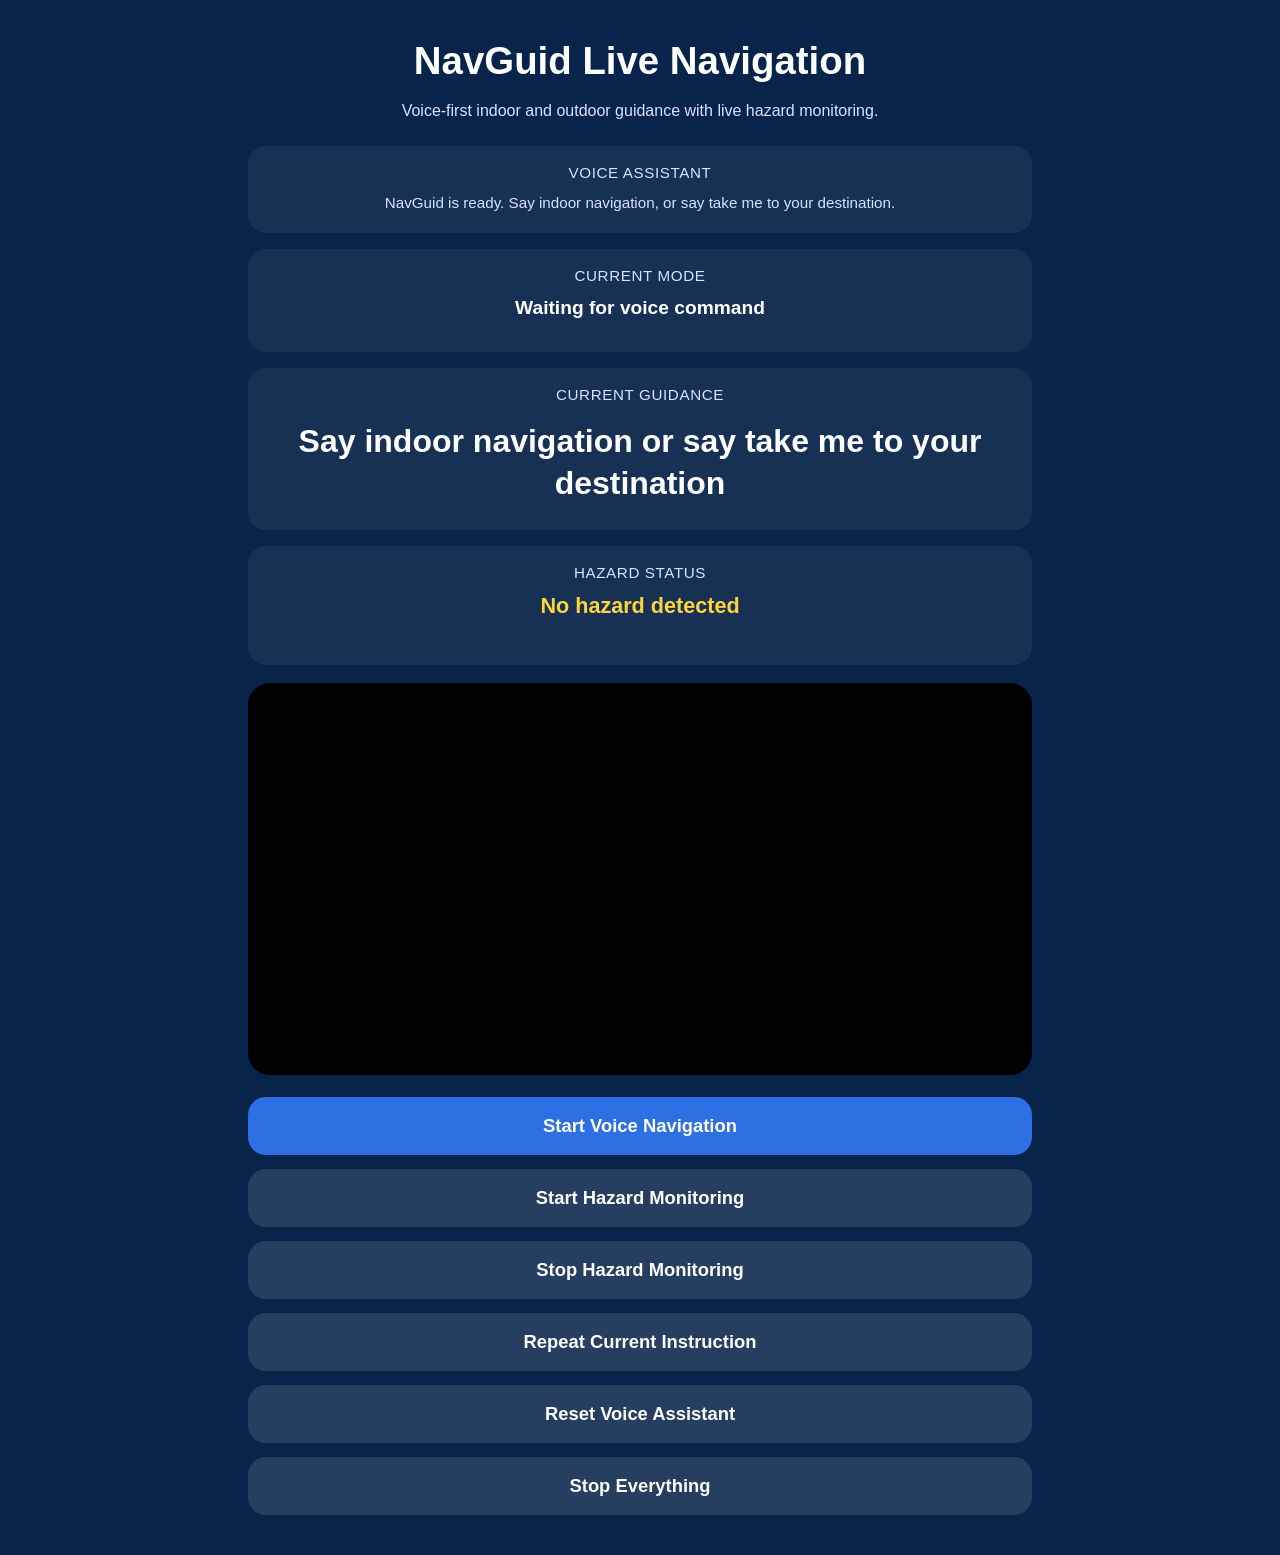
==== templates/navigation.html @ 6b6c1ff7 "Upgrade NavGuid voice-first flow and outdoor turn-by-turn guidance" ====
<!DOCTYPE html>
<html lang="en">
<head>
    <meta charset="UTF-8">
    <meta name="viewport" content="width=device-width, initial-scale=1.0">
    <title>NavGuid Live Navigation</title>
    <style>
        :root {
            --bg: #08244a;
            --card: #0e315f;
            --accent: #2f6fe4;
            --accent-hover: #275fc4;
            --text: #ffffff;
            --muted: #d7e3ff;
            --warning: #ffd43b;
            --danger: #ff6b6b;
            --safe: #8ce99a;
            --radius: 18px;
        }

        * {
            box-sizing: border-box;
        }

        body {
            margin: 0;
            font-family: Arial, sans-serif;
            background: var(--bg);
            color: var(--text);
        }

        .container {
            max-width: 820px;
            margin: 0 auto;
            padding: 28px 18px 40px;
            text-align: center;
        }

        h1 {
            margin: 10px 0 14px;
            font-size: 2.4rem;
            line-height: 1.2;
        }

        .hero-note {
            color: var(--muted);
            font-size: 1rem;
            margin-bottom: 22px;
            line-height: 1.6;
        }

        .status-card,
        .hazard-card,
        .voice-card,
        .mode-card {
            background: rgba(255, 255, 255, 0.06);
            border-radius: var(--radius);
            padding: 18px;
            margin-top: 16px;
        }

        .status-title,
        .hazard-title,
        .voice-title,
        .mode-title {
            font-size: 0.95rem;
            color: var(--muted);
            margin-bottom: 10px;
            text-transform: uppercase;
            letter-spacing: 0.04em;
        }

        .mode-text {
            font-size: 1.2rem;
            font-weight: 700;
            line-height: 1.5;
            min-height: 40px;
        }

        .main-status {
            font-size: 2rem;
            font-weight: 700;
            line-height: 1.3;
            min-height: 96px;
            display: flex;
            align-items: center;
            justify-content: center;
            padding: 8px;
        }

        .hazard-status {
            font-size: 1.35rem;
            font-weight: 700;
            color: var(--warning);
            line-height: 1.4;
            min-height: 56px;
        }

        .hazard-status.safe {
            color: var(--safe);
        }

        .hazard-status.urgent {
            color: var(--danger);
        }

        .camera-wrap {
            position: relative;
            width: 100%;
            margin-top: 18px;
            border-radius: 22px;
            overflow: hidden;
            background: #000;
            min-height: 260px;
        }

        video {
            width: 100%;
            display: block;
            background: #000;
        }

        canvas {
            position: absolute;
            inset: 0;
            width: 100%;
            height: 100%;
            pointer-events: none;
        }

        .route-summary,
        .indoor-panel {
            margin-top: 18px;
            background: rgba(255, 255, 255, 0.06);
            border-radius: var(--radius);
            padding: 16px;
            color: var(--muted);
            line-height: 1.6;
            text-align: left;
        }

        .indoor-panel select {
            width: 100%;
            margin-top: 10px;
            margin-bottom: 12px;
            padding: 14px;
            border-radius: 14px;
            border: none;
            font-size: 1rem;
        }

        .controls {
            margin-top: 22px;
            display: grid;
            gap: 14px;
        }

        button {
            width: 100%;
            padding: 18px 20px;
            border: none;
            border-radius: 18px;
            background: var(--accent);
            color: white;
            font-size: 1.15rem;
            font-weight: 700;
            cursor: pointer;
        }

        button:hover {
            background: var(--accent-hover);
        }

        .secondary {
            background: rgba(255, 255, 255, 0.12);
        }

        .secondary:hover {
            background: rgba(255, 255, 255, 0.18);
        }

        .small {
            font-size: 0.95rem;
            color: var(--muted);
            line-height: 1.6;
        }

        .hidden {
            display: none;
        }

        @media (max-width: 640px) {
            h1 {
                font-size: 2rem;
            }

            .main-status {
                font-size: 1.6rem;
                min-height: 110px;
            }

            .hazard-status {
                font-size: 1.1rem;
            }

            .camera-wrap {
                min-height: 220px;
            }
        }
    </style>
</head>
<body>
    <div class="container">
        <h1>NavGuid Live Navigation</h1>
        <div class="hero-note">
            Voice-first indoor and outdoor guidance with live hazard monitoring.
        </div>

        <div class="voice-card">
            <div class="voice-title">Voice assistant</div>
            <div id="voiceStatus" class="small" aria-live="polite">
                NavGuid is ready. Say indoor navigation, or say take me to your destination.
            </div>
        </div>

        <div class="mode-card">
            <div class="mode-title">Current mode</div>
            <div id="modeText" class="mode-text">Waiting for voice command</div>
        </div>

        <div class="status-card">
            <div class="status-title">Current guidance</div>
            <div id="navText" class="main-status">Say indoor navigation or say take me to your destination</div>
        </div>

        <div class="hazard-card">
            <div class="hazard-title">Hazard status</div>
            <div id="hazardText" class="hazard-status">No hazard detected</div>
        </div>

        <div class="camera-wrap">
            <video id="cameraFeed" autoplay playsinline muted></video>
            <canvas id="overlayCanvas"></canvas>
        </div>

        <div class="route-summary hidden" id="routeSummary"></div>

        <div class="indoor-panel hidden" id="indoorPanel">
            <strong>Indoor navigation</strong><br>
            <div class="small" style="margin-top: 10px; margin-bottom: 12px;">
                Voice is primary. This panel remains available as a fallback for route selection.
            </div>

            <label for="buildingSelect">Building</label>
            <select id="buildingSelect">
                <option value="torrens">Torrens</option>
            </select>

            <label for="indoorStart">Current location</label>
            <select id="indoorStart">
                <option value="entrance">Main Entrance</option>
                <option value="reception">Reception</option>
                <option value="hallway_a">Hallway A</option>
                <option value="lift">Lift</option>
                <option value="room_g12">Room G12</option>
                <option value="toilet">Accessible Toilet</option>
            </select>

            <label for="indoorDestination">Destination</label>
            <select id="indoorDestination">
                <option value="entrance">Main Entrance</option>
                <option value="reception">Reception</option>
                <option value="hallway_a">Hallway A</option>
                <option value="lift">Lift</option>
                <option value="room_g12">Room G12</option>
                <option value="toilet">Accessible Toilet</option>
            </select>

            <button onclick="startIndoorNavigation()">Start Indoor Route</button>
        </div>

        <div class="controls">
            <button id="startBtn" onclick="startNavigation()">Start Voice Navigation</button>
            <button class="secondary" onclick="startHazardMonitoring()">Start Hazard Monitoring</button>
            <button class="secondary" onclick="stopHazardMonitoring()">Stop Hazard Monitoring</button>
            <button class="secondary" onclick="repeatCurrentInstruction()">Repeat Current Instruction</button>
            <button class="secondary" onclick="resetVoiceAssistant()">Reset Voice Assistant</button>
            <button class="secondary" onclick="stopAll()">Stop Everything</button>
        </div>
    </div>

    <script>
        let recognition = null;
        let recognitionActive = false;
        let manualStop = false;

        let cameraStream = null;
        let hazardInterval = null;
        let hazardMonitoringActive = false;
        let detectionBusy = false;

        let currentMode = "";
        let currentDestination = "";
        let outdoorSteps = [];
        let outdoorStepData = [];
        let currentStepIndex = 0;
        let trackingWatchId = null;
        let destinationCoords = null;
        let arrivedAnnounced = false;
        let routeActive = false;
        let introHasRun = false;

        let preferredVoice = null;
        let lastHazardSpeech = "";
        let lastHazardSpeechTime = 0;
        let lastGuidanceSpeechKey = "";
        let lastGuidanceSpeechTime = 0;
        let lastKnownPosition = null;

        const HAZARD_COOLDOWN_MS = 3500;
        const DESTINATION_ARRIVAL_THRESHOLD_M = 14;
        const STEP_REACHED_THRESHOLD_M = 18;
        const APPROACH_DISTANCE_M = 26;
        const NOW_TURN_DISTANCE_M = 10;
        const GUIDANCE_COOLDOWN_MS = 4500;

        function initialiseVoices() {
            if (!("speechSynthesis" in window)) return;

            const voices = speechSynthesis.getVoices();
            if (!voices.length) return;

            preferredVoice =
                voices.find(v => v.lang === "en-AU" && /female|samantha|karen|moira/i.test(v.name)) ||
                voices.find(v => v.lang === "en-AU") ||
                voices.find(v => v.lang.startsWith("en") && /google|natural|samantha|serena|daniel/i.test(v.name)) ||
                voices.find(v => v.lang.startsWith("en")) ||
                voices[0];
        }

        if ("speechSynthesis" in window) {
            speechSynthesis.onvoiceschanged = initialiseVoices;
            initialiseVoices();
        }

        function splitSpeechIntoChunks(text) {
            if (!text) return [];
            return text
                .replace(/\s+/g, " ")
                .trim()
                .split(/(?<=[.!?])\s+/)
                .filter(Boolean);
        }

        function speakText(text, priority = false, options = {}) {
            if (!("speechSynthesis" in window) || !text) return;

            if (priority) {
                speechSynthesis.cancel();
            }

            const chunks = splitSpeechIntoChunks(text);
            if (!chunks.length) return;

            const rate = options.rate ?? 0.92;
            const pitch = options.pitch ?? 1.0;
            const pauseMs = options.pauseMs ?? 200;

            function speakChunk(index) {
                if (index >= chunks.length) return;

                const utterance = new SpeechSynthesisUtterance(chunks[index]);
                utterance.lang = preferredVoice?.lang || "en-AU";
                utterance.voice = preferredVoice || null;
                utterance.rate = rate;
                utterance.pitch = pitch;
                utterance.volume = 1;

                utterance.onend = () => {
                    if (index + 1 < chunks.length) {
                        setTimeout(() => speakChunk(index + 1), pauseMs);
                    }
                };

                speechSynthesis.speak(utterance);
            }

            speakChunk(0);
        }

        function speakGuidance(text, priority = false) {
            speakText(text, priority, { rate: 0.90, pauseMs: 240 });
        }

        function speakHazard(text, priority = true) {
            const now = Date.now();

            if (text === lastHazardSpeech && now - lastHazardSpeechTime < HAZARD_COOLDOWN_MS) {
                return;
            }

            lastHazardSpeech = text;
            lastHazardSpeechTime = now;
            speakText(text, priority, { rate: 0.88, pauseMs: 180 });
        }

        function setVoiceStatus(text) {
            document.getElementById("voiceStatus").textContent = text;
        }

        function setNavText(text) {
            document.getElementById("navText").textContent = text;
        }

        function setModeText(text) {
            document.getElementById("modeText").textContent = text;
        }

        function setHazardText(text, mode = "normal") {
            const hazardText = document.getElementById("hazardText");
            hazardText.textContent = text;
            hazardText.classList.remove("safe", "urgent");

            if (mode === "safe") {
                hazardText.classList.add("safe");
            } else if (mode === "urgent") {
                hazardText.classList.add("urgent");
            }
        }

        function normaliseStepText(step) {
            if (!step) return "Walk straight.";

            return step
                .replace(/slight right/gi, "slightly right")
                .replace(/slight left/gi, "slightly left")
                .replace(/continue straight/gi, "walk straight")
                .replace(/continue/gi, "walk straight")
                .replace(/metres/gi, "meters")
                .replace(/\s+/g, " ")
                .trim();
        }

        function getUrlParams() {
            return new URLSearchParams(window.location.search);
        }

        function getAutoStartConfig() {
            const params = getUrlParams();
            return {
                autostart: params.get("autostart") === "1",
                mode: (params.get("mode") || "").trim().toLowerCase(),
                destination: (params.get("destination") || "").trim()
            };
        }

        function getCurrentLocationPromise() {
            return new Promise((resolve, reject) => {
                if (!navigator.geolocation) {
                    reject(new Error("Geolocation is not supported in this browser."));
                    return;
                }

                navigator.geolocation.getCurrentPosition(
                    resolve,
                    reject,
                    {
                        enableHighAccuracy: true,
                        timeout: 10000,
                        maximumAge: 0
                    }
                );
            });
        }

        async function startBackCamera() {
            const video = document.getElementById("cameraFeed");

            if (cameraStream) return true;

            try {
                cameraStream = await navigator.mediaDevices.getUserMedia({
                    video: {
                        facingMode: { ideal: "environment" },
                        width: { ideal: 1280 },
                        height: { ideal: 720 }
                    },
                    audio: false
                });

                video.srcObject = cameraStream;
                return true;
            } catch (error) {
                try {
                    cameraStream = await navigator.mediaDevices.getUserMedia({
                        video: true,
                        audio: false
                    });
                    video.srcObject = cameraStream;
                    return true;
                } catch (fallbackError) {
                    setHazardText("Could not access camera", "urgent");
                    return false;
                }
            }
        }

        function stopCamera() {
            if (cameraStream) {
                cameraStream.getTracks().forEach(track => track.stop());
                cameraStream = null;
            }

            const video = document.getElementById("cameraFeed");
            video.srcObject = null;

            const overlay = document.getElementById("overlayCanvas");
            const ctx = overlay.getContext("2d");
            ctx.clearRect(0, 0, overlay.width, overlay.height);
        }

        function syncOverlaySize() {
            const video = document.getElementById("cameraFeed");
            const overlay = document.getElementById("overlayCanvas");
            const rect = video.getBoundingClientRect();
            overlay.width = rect.width;
            overlay.height = rect.height;
        }

        function getBoxColor(severity) {
            if (severity === "urgent") return "#ff4d4f";
            if (severity === "warning") return "#ffd43b";
            return "#8ce99a";
        }

        function drawDetections(detections) {
            const video = document.getElementById("cameraFeed");
            const overlay = document.getElementById("overlayCanvas");
            const ctx = overlay.getContext("2d");

            if (!video.videoWidth || !video.videoHeight) return;

            syncOverlaySize();
            ctx.clearRect(0, 0, overlay.width, overlay.height);
            ctx.lineWidth = 3;
            ctx.font = "bold 14px Arial";

            const scaleX = overlay.width / video.videoWidth;
            const scaleY = overlay.height / video.videoHeight;

            detections.forEach((item) => {
                if (!item.bbox) return;

                const x1 = item.bbox.x1 * scaleX;
                const y1 = item.bbox.y1 * scaleY;
                const x2 = item.bbox.x2 * scaleX;
                const y2 = item.bbox.y2 * scaleY;

                const width = x2 - x1;
                const height = y2 - y1;
                const color = getBoxColor(item.severity);

                ctx.strokeStyle = color;
                ctx.fillStyle = color;
                ctx.strokeRect(x1, y1, width, height);

                const label = [
                    item.hazard_type ? item.hazard_type.replaceAll("_", " ") : "",
                    item.distance_label || "",
                    item.direction_label || ""
                ].filter(Boolean).join(" • ");

                const textWidth = ctx.measureText(label).width + 12;
                const textY = Math.max(24, y1 - 8);

                ctx.fillRect(x1, textY - 22, textWidth, 24);
                ctx.fillStyle = "#ffffff";
                ctx.fillText(label, x1 + 6, textY - 5);
            });
        }

        async function captureAndDetectHazard() {
            if (!hazardMonitoringActive || detectionBusy) return;

            const video = document.getElementById("cameraFeed");
            if (!video.videoWidth || !video.videoHeight) return;

            detectionBusy = true;

            try {
                const canvas = document.createElement("canvas");
                const ctx = canvas.getContext("2d");

                canvas.width = video.videoWidth;
                canvas.height = video.videoHeight;
                ctx.drawImage(video, 0, 0, canvas.width, canvas.height);

                const frameData = canvas.toDataURL("image/jpeg", 0.72);

                const response = await fetch("/detect-hazard", {
                    method: "POST",
                    headers: { "Content-Type": "application/json" },
                    body: JSON.stringify({ frame: frameData })
                });

                const data = await response.json();

                if (!data.success) {
                    setHazardText("Hazard detection unavailable", "urgent");
                    return;
                }

                drawDetections(data.detections || []);

                if (data.hazard_detected) {
                    setHazardText(data.message || "Hazard detected", data.severity === "urgent" ? "urgent" : "normal");
                    speakHazard(data.message || "Hazard detected");
                } else {
                    setHazardText("No hazard detected", "safe");
                }
            } catch (error) {
                setHazardText("Hazard detection error", "urgent");
            } finally {
                detectionBusy = false;
            }
        }

        async function startHazardMonitoring() {
            const cameraReady = await startBackCamera();
            if (!cameraReady) return;

            hazardMonitoringActive = true;
            setHazardText("Hazard monitoring active", "safe");

            const video = document.getElementById("cameraFeed");
            video.onloadedmetadata = () => {
                syncOverlaySize();
            };

            if (hazardInterval) {
                clearInterval(hazardInterval);
            }

            hazardInterval = setInterval(captureAndDetectHazard, 1600);
        }

        function stopHazardMonitoring() {
            hazardMonitoringActive = false;

            if (hazardInterval) {
                clearInterval(hazardInterval);
                hazardInterval = null;
            }

            setHazardText("Hazard monitoring stopped", "safe");
        }

        function hideIndoorPanel() {
            document.getElementById("indoorPanel").classList.add("hidden");
        }

        function showIndoorPanel() {
            document.getElementById("indoorPanel").classList.remove("hidden");
        }

        function hideRouteSummary() {
            document.getElementById("routeSummary").classList.add("hidden");
            document.getElementById("routeSummary").innerHTML = "";
        }

        function showRouteSummary(html) {
            const panel = document.getElementById("routeSummary");
            panel.classList.remove("hidden");
            panel.innerHTML = html;
        }

        function startVoiceRecognition() {
            const SpeechRecognition = window.SpeechRecognition || window.webkitSpeechRecognition;

            if (!SpeechRecognition) {
                setVoiceStatus("Voice recognition not supported on this device.");
                speakGuidance("Voice recognition is not supported on this device.", true);
                return;
            }

            if (recognitionActive) return;

            recognition = new SpeechRecognition();
            recognition.lang = "en-AU";
            recognition.interimResults = false;
            recognition.maxAlternatives = 1;
            recognition.continuous = false;

            recognitionActive = true;
            manualStop = false;
            setVoiceStatus("Listening for indoor navigation, outdoor navigation, or your destination.");

            try {
                recognition.start();
            } catch (error) {
                recognitionActive = false;
                setVoiceStatus("Microphone could not start. Tap Start Voice Navigation and try again.");
                return;
            }

            recognition.onresult = async function(event) {
                const transcript = event.results[0][0].transcript.toLowerCase().trim();
                setVoiceStatus(`Heard: ${transcript}`);

                if (transcript.includes("stop listening")) {
                    stopAll();
                    return;
                }

                if (transcript.includes("reset voice assistant")) {
                    resetVoiceAssistant();
                    return;
                }

                if (transcript.includes("indoor navigation")) {
                    activateIndoorMode(true);
                    return;
                }

                if (transcript.includes("outdoor navigation")) {
                    activateOutdoorMode(true);
                    return;
                }

                if (transcript.startsWith("take me to") || transcript.startsWith("navigate to")) {
                    currentMode = "outdoor";
                    setModeText("Outdoor navigation");
                    hideIndoorPanel();

                    currentDestination = transcript
                        .replace(/^take me to\s+/i, "")
                        .replace(/^navigate to\s+/i, "")
                        .trim();

                    if (!currentDestination) {
                        speakGuidance("Please say your destination again.", true);
                        restartVoiceLoop();
                        return;
                    }

                    await startOutdoorNavigation();
                    return;
                }

                if (transcript.includes("repeat instruction")) {
                    repeatCurrentInstruction();
                    return;
                }

                speakGuidance("Please say indoor navigation, outdoor navigation, or say take me to your destination.", true);
                restartVoiceLoop();
            };

            recognition.onerror = function() {
                recognitionActive = false;
                if (!manualStop && !routeActive) {
                    setVoiceStatus("Voice input failed. Listening again.");
                    restartVoiceLoop();
                }
            };

            recognition.onend = function() {
                recognitionActive = false;
                if (!manualStop && !routeActive) {
                    restartVoiceLoop();
                }
            };
        }

        function restartVoiceLoop() {
            setTimeout(() => {
                if (!manualStop && !recognitionActive && !routeActive) {
                    startVoiceRecognition();
                }
            }, 1000);
        }

        function stopVoiceRecognition() {
            manualStop = true;
            if (recognition) {
                try {
                    recognition.stop();
                } catch (error) {
                }
            }
            recognitionActive = false;
        }

        function stopTracking() {
            if (trackingWatchId !== null) {
                navigator.geolocation.clearWatch(trackingWatchId);
                trackingWatchId = null;
            }
        }

        function resetVoiceAssistant() {
            stopVoiceRecognition();
            routeActive = false;
            currentMode = "";
            currentDestination = "";
            outdoorSteps = [];
            outdoorStepData = [];
            currentStepIndex = 0;
            destinationCoords = null;
            arrivedAnnounced = false;
            hideRouteSummary();
            hideIndoorPanel();
            setModeText("Waiting for voice command");
            setNavText("Say indoor navigation or say take me to your destination");
            setVoiceStatus("Voice assistant reset. Listening again.");
            speechSynthesis.cancel();
            manualStop = false;
            restartVoiceLoop();
        }

        function stopAll() {
            stopVoiceRecognition();
            stopTracking();
            stopHazardMonitoring();
            stopCamera();
            routeActive = false;
            currentMode = "";
            currentDestination = "";
            outdoorSteps = [];
            outdoorStepData = [];
            currentStepIndex = 0;
            destinationCoords = null;
            arrivedAnnounced = false;
            lastKnownPosition = null;
            setVoiceStatus("Stopped.");
            setModeText("Waiting for voice command");
            setNavText("Say indoor navigation or say take me to your destination");
            setHazardText("No hazard detected", "safe");
            hideRouteSummary();
            hideIndoorPanel();
            speechSynthesis.cancel();
        }

        function toRadians(value) {
            return value * Math.PI / 180;
        }

        function haversineDistanceMeters(lat1, lon1, lat2, lon2) {
            const earthRadius = 6371000;
            const dLat = toRadians(lat2 - lat1);
            const dLon = toRadians(lon2 - lon1);

            const a =
                Math.sin(dLat / 2) * Math.sin(dLat / 2) +
                Math.cos(toRadians(lat1)) * Math.cos(toRadians(lat2)) *
                Math.sin(dLon / 2) * Math.sin(dLon / 2);

            const c = 2 * Math.atan2(Math.sqrt(a), Math.sqrt(1 - a));
            return earthRadius * c;
        }

        function getStepDistanceFromUser(userLat, userLon, stepIndex) {
            const step = outdoorStepData[stepIndex];
            if (!step || step.lat === null || step.lon === null || step.lat === undefined || step.lon === undefined) {
                return Infinity;
            }

            return haversineDistanceMeters(userLat, userLon, step.lat, step.lon);
        }

        function getDestinationDistanceFromUser(userLat, userLon) {
            if (!destinationCoords || destinationCoords.lat == null || destinationCoords.lon == null) {
                return Infinity;
            }

            return haversineDistanceMeters(userLat, userLon, destinationCoords.lat, destinationCoords.lon);
        }

        function findBestCurrentStepIndex(userLat, userLon) {
            if (!outdoorStepData.length) return currentStepIndex;

            let bestIndex = currentStepIndex;
            let bestDistance = Infinity;

            const searchStart = Math.max(0, currentStepIndex);
            const searchEnd = Math.min(outdoorStepData.length - 1, currentStepIndex + 4);

            for (let i = searchStart; i <= searchEnd; i++) {
                const step = outdoorStepData[i];
                if (!step || step.maneuver_type === "arrive") continue;

                const distance = getStepDistanceFromUser(userLat, userLon, i);
                if (distance < bestDistance) {
                    bestDistance = distance;
                    bestIndex = i;
                }
            }

            return bestIndex;
        }

        function buildLiveInstruction(step, distanceToStep, destinationDistance = null) {
            if (!step) return "Walk straight.";

            if (step.maneuver_type === "arrive") {
                return "You have arrived at your destination.";
            }

            const modifier = (step.modifier || "").replaceAll("_", " ").trim().toLowerCase();
            const street = (step.street_name || "").trim();

            if (destinationDistance !== null && destinationDistance <= DESTINATION_ARRIVAL_THRESHOLD_M + 8) {
                return "You are very close. You have almost arrived.";
            }

            if (distanceToStep <= NOW_TURN_DISTANCE_M) {
                if (step.maneuver_type === "turn" && modifier) {
                    return street
                        ? `Turn ${modifier} now onto ${street}.`
                        : `Turn ${modifier} now.`;
                }

                if (step.maneuver_type === "fork" && modifier) {
                    return `Keep ${modifier} now.`;
                }

                if (step.maneuver_type === "merge" && modifier) {
                    return `Merge ${modifier} now.`;
                }

                if (step.maneuver_type === "depart") {
                    return street
                        ? `Start walking straight on ${street}.`
                        : `Start walking straight.`;
                }

                return normaliseStepText(step.instruction);
            }

            if (distanceToStep <= APPROACH_DISTANCE_M) {
                if (step.maneuver_type === "turn" && modifier) {
                    return street
                        ? `In ${Math.round(distanceToStep)} meters, turn ${modifier} onto ${street}.`
                        : `In ${Math.round(distanceToStep)} meters, turn ${modifier}.`;
                }

                if (step.maneuver_type === "fork" && modifier) {
                    return `In ${Math.round(distanceToStep)} meters, keep ${modifier}.`;
                }

                if (step.maneuver_type === "merge" && modifier) {
                    return `In ${Math.round(distanceToStep)} meters, merge ${modifier}.`;
                }

                if (step.maneuver_type === "depart") {
                    return street
                        ? `Walk straight on ${street}.`
                        : `Walk straight.`;
                }

                return `In ${Math.round(distanceToStep)} meters, ${normaliseStepText(step.instruction)}`;
            }

            if (step.maneuver_type === "depart") {
                return street
                    ? `Walk straight on ${street}.`
                    : "Walk straight.";
            }

            if (step.maneuver_type === "continue") {
                return street
                    ? `Walk straight on ${street}.`
                    : "Walk straight.";
            }

            return "Walk straight.";
        }

        function shouldSpeakGuidance(key, force = false) {
            const now = Date.now();

            if (force) {
                lastGuidanceSpeechKey = key;
                lastGuidanceSpeechTime = now;
                return true;
            }

            if (key !== lastGuidanceSpeechKey) {
                lastGuidanceSpeechKey = key;
                lastGuidanceSpeechTime = now;
                return true;
            }

            if (now - lastGuidanceSpeechTime >= GUIDANCE_COOLDOWN_MS) {
                lastGuidanceSpeechTime = now;
                return true;
            }

            return false;
        }

        function activateIndoorMode(announce = false) {
            currentMode = "indoor";
            routeActive = false;
            currentDestination = "";
            stopTracking();
            hideRouteSummary();
            showIndoorPanel();
            setModeText("Indoor navigation");
            setNavText("Indoor mode ready. Choose your current location and destination, then start indoor route.");
            setVoiceStatus("Indoor navigation selected.");
            if (announce) {
                speakGuidance("Indoor navigation selected. Choose your current location and destination, then start indoor route.", true);
            }
        }

        function activateOutdoorMode(announce = false) {
            currentMode = "outdoor";
            routeActive = false;
            hideIndoorPanel();
            setModeText("Outdoor navigation");
            setNavText("Outdoor mode ready. Say take me to your destination.");
            setVoiceStatus("Outdoor navigation selected. Say take me to your destination.");
            if (announce) {
                speakGuidance("Outdoor navigation selected. Say take me to your destination.", true);
            }
            restartVoiceLoop();
        }

        async function startOutdoorNavigation() {
            try {
                routeActive = true;
                setNavText("Getting route...");
                setVoiceStatus(`Getting route to ${currentDestination}.`);
                speakGuidance(`Getting route to ${currentDestination}.`, true);

                await startHazardMonitoring();

                const position = await getCurrentLocationPromise();

                const response = await fetch("/outdoor-navigate", {
                    method: "POST",
                    headers: { "Content-Type": "application/json" },
                    body: JSON.stringify({
                        start_lat: position.coords.latitude,
                        start_lon: position.coords.longitude,
                        destination: currentDestination
                    })
                });

                const data = await response.json();

                if (!data.success) {
                    routeActive = false;
                    setNavText("Could not get route");
                    setVoiceStatus(data.message || "Route error");
                    speakGuidance(data.message || "I could not get the route.", true);
                    currentDestination = "";
                    restartVoiceLoop();
                    return;
                }

                outdoorSteps = data.steps || [];
                outdoorStepData = data.step_data || [];
                currentStepIndex = 0;
                destinationCoords = data.destination || null;
                arrivedAnnounced = false;

                showRouteSummary(`
                    <strong>Destination:</strong> ${data.destination_name || currentDestination}<br>
                    <strong>Distance:</strong> ${data.distance_m || "Unknown"} metres<br>
                    <strong>Estimated Time:</strong> ${data.duration_min || "Unknown"} minutes
                `);

                if (outdoorSteps.length) {
                    const firstStep = normaliseStepText(outdoorSteps[0]);
                    setNavText(firstStep);
                    setVoiceStatus(`Outdoor route ready to ${data.destination_name || currentDestination}.`);
                    speakGuidance(`Route ready. ${firstStep}`, true);
                    startStepTracking();
                } else {
                    routeActive = false;
                    setNavText("Route ready");
                    speakGuidance("Route ready.", true);
                }
            } catch (error) {
                routeActive = false;
                setNavText("Navigation error");
                setVoiceStatus("Could not start navigation.");
                speakGuidance("Could not start navigation.", true);
                currentDestination = "";
                restartVoiceLoop();
            }
        }

        async function startIndoorNavigation() {
            const building = document.getElementById("buildingSelect").value;
            const start = document.getElementById("indoorStart").value;
            const destination = document.getElementById("indoorDestination").value;

            try {
                routeActive = true;
                setNavText("Building indoor route...");
                setModeText("Indoor navigation");
                speakGuidance("Building indoor route.", true);

                const response = await fetch("/navigate", {
                    method: "POST",
                    headers: { "Content-Type": "application/json" },
                    body: JSON.stringify({
                        building,
                        start,
                        destination
                    })
                });

                const data = await response.json();

                if (!data.success) {
                    routeActive = false;
                    setNavText(data.message || "Indoor route failed.");
                    speakGuidance(data.message || "Indoor route failed.", true);
                    return;
                }

                if (data.steps && data.steps.length) {
                    const firstStep = normaliseStepText(data.steps[0]);
                    setNavText(firstStep);
                    showRouteSummary(
                        `<strong>Indoor route ready.</strong><br>${data.steps.map(step => `• ${step}`).join("<br>")}`
                    );
                    speakGuidance(`Indoor route ready. ${firstStep}`, true);
                } else {
                    setNavText("Indoor route ready.");
                    speakGuidance("Indoor route ready.", true);
                }
            } catch (error) {
                routeActive = false;
                setNavText("Indoor navigation error");
                speakGuidance("Indoor navigation error.", true);
            }
        }

        function startStepTracking() {
            stopTracking();

            trackingWatchId = navigator.geolocation.watchPosition(
                function(position) {
                    handleLiveTracking(position);
                },
                function() {
                    setVoiceStatus("Location tracking error.");
                },
                {
                    enableHighAccuracy: true,
                    maximumAge: 2000,
                    timeout: 10000
                }
            );
        }

        function handleLiveTracking(position) {
            if (!outdoorSteps.length || !outdoorStepData.length) return;

            const userLat = position.coords.latitude;
            const userLon = position.coords.longitude;
            lastKnownPosition = { lat: userLat, lon: userLon };

            const destinationDistance = getDestinationDistanceFromUser(userLat, userLon);

            if (destinationDistance <= DESTINATION_ARRIVAL_THRESHOLD_M) {
                if (!arrivedAnnounced) {
                    arrivedAnnounced = true;
                    routeActive = false;
                    setModeText("Arrival reached");
                    setNavText("You have arrived");
                    setVoiceStatus("You have arrived at your destination.");
                    speakGuidance("You have arrived at your destination.", true);
                }
                stopTracking();
                restartVoiceLoop();
                return;
            }

            const bestIndex = findBestCurrentStepIndex(userLat, userLon);
            if (bestIndex > currentStepIndex) {
                currentStepIndex = bestIndex;
            }

            const currentStep = outdoorStepData[currentStepIndex];
            if (!currentStep) return;

            const distanceToStep = getStepDistanceFromUser(userLat, userLon, currentStepIndex);
            const liveInstruction = buildLiveInstruction(currentStep, distanceToStep, destinationDistance);

            setNavText(liveInstruction);

            const speechKey = `${currentStepIndex}|${Math.round(distanceToStep / 4)}|${Math.round(destinationDistance / 5)}|${liveInstruction}`;

            if (distanceToStep <= STEP_REACHED_THRESHOLD_M && currentStepIndex < outdoorStepData.length - 1) {
                currentStepIndex += 1;

                const nextStep = outdoorStepData[currentStepIndex];
                if (nextStep) {
                    const nextDistance = getStepDistanceFromUser(userLat, userLon, currentStepIndex);
                    const nextInstruction = buildLiveInstruction(nextStep, nextDistance, destinationDistance);
                    setNavText(nextInstruction);

                    const nextKey = `next|${currentStepIndex}|${Math.round(nextDistance / 4)}|${nextInstruction}`;
                    if (shouldSpeakGuidance(nextKey, true)) {
                        speakGuidance(nextInstruction, true);
                    }
                }
                return;
            }

            if (shouldSpeakGuidance(speechKey, false)) {
                speakGuidance(liveInstruction, false);
            }
        }

        function repeatCurrentInstruction() {
            const text = document.getElementById("navText").textContent;
            if (text) {
                speakGuidance(text, true);
            }
        }

        async function startNavigation() {
            await startBackCamera();
            setHazardText("No hazard detected", "safe");
            setVoiceStatus("Voice assistant ready.");
            setModeText("Waiting for voice command");
            setNavText("Say indoor navigation or say take me to your destination");
            speakGuidance(
                "NavGuid is ready. Say indoor navigation, outdoor navigation, or say take me to your destination.",
                true
            );
            startVoiceRecognition();
        }

        function runIncomingVoiceFlowFromUrl() {
            const config = getAutoStartConfig();

            if (!config.autostart) {
                return;
            }

            if (config.mode === "indoor") {
                activateIndoorMode(false);
                setVoiceStatus("Indoor navigation ready.");
                setNavText("Indoor mode ready. Choose your current location and destination, then start indoor route.");
                speakGuidance("Indoor navigation is ready.", true);
                return;
            }

            if (config.mode === "outdoor" && config.destination) {
                currentMode = "outdoor";
                currentDestination = config.destination;
                setModeText("Outdoor navigation");
                hideIndoorPanel();
                setVoiceStatus(`Starting outdoor navigation to ${config.destination}.`);
                startOutdoorNavigation();
                return;
            }

            if (config.mode === "outdoor") {
                activateOutdoorMode(false);
                speakGuidance("Outdoor navigation is ready. Say take me to your destination.", true);
            }
        }

        window.addEventListener("resize", syncOverlaySize);

        window.addEventListener("load", function() {
            if (introHasRun) return;
            introHasRun = true;

            const config = getAutoStartConfig();

            if (config.autostart) {
                startNavigation().then(() => {
                    setTimeout(() => {
                        runIncomingVoiceFlowFromUrl();
                    }, 650);
                });
            } else {
                setTimeout(() => {
                    speakGuidance(
                        "NavGuid is ready. Say indoor navigation, outdoor navigation, or say take me to your destination.",
                        true
                    );
                }, 500);
            }
        });
    </script>
</body>
</html>
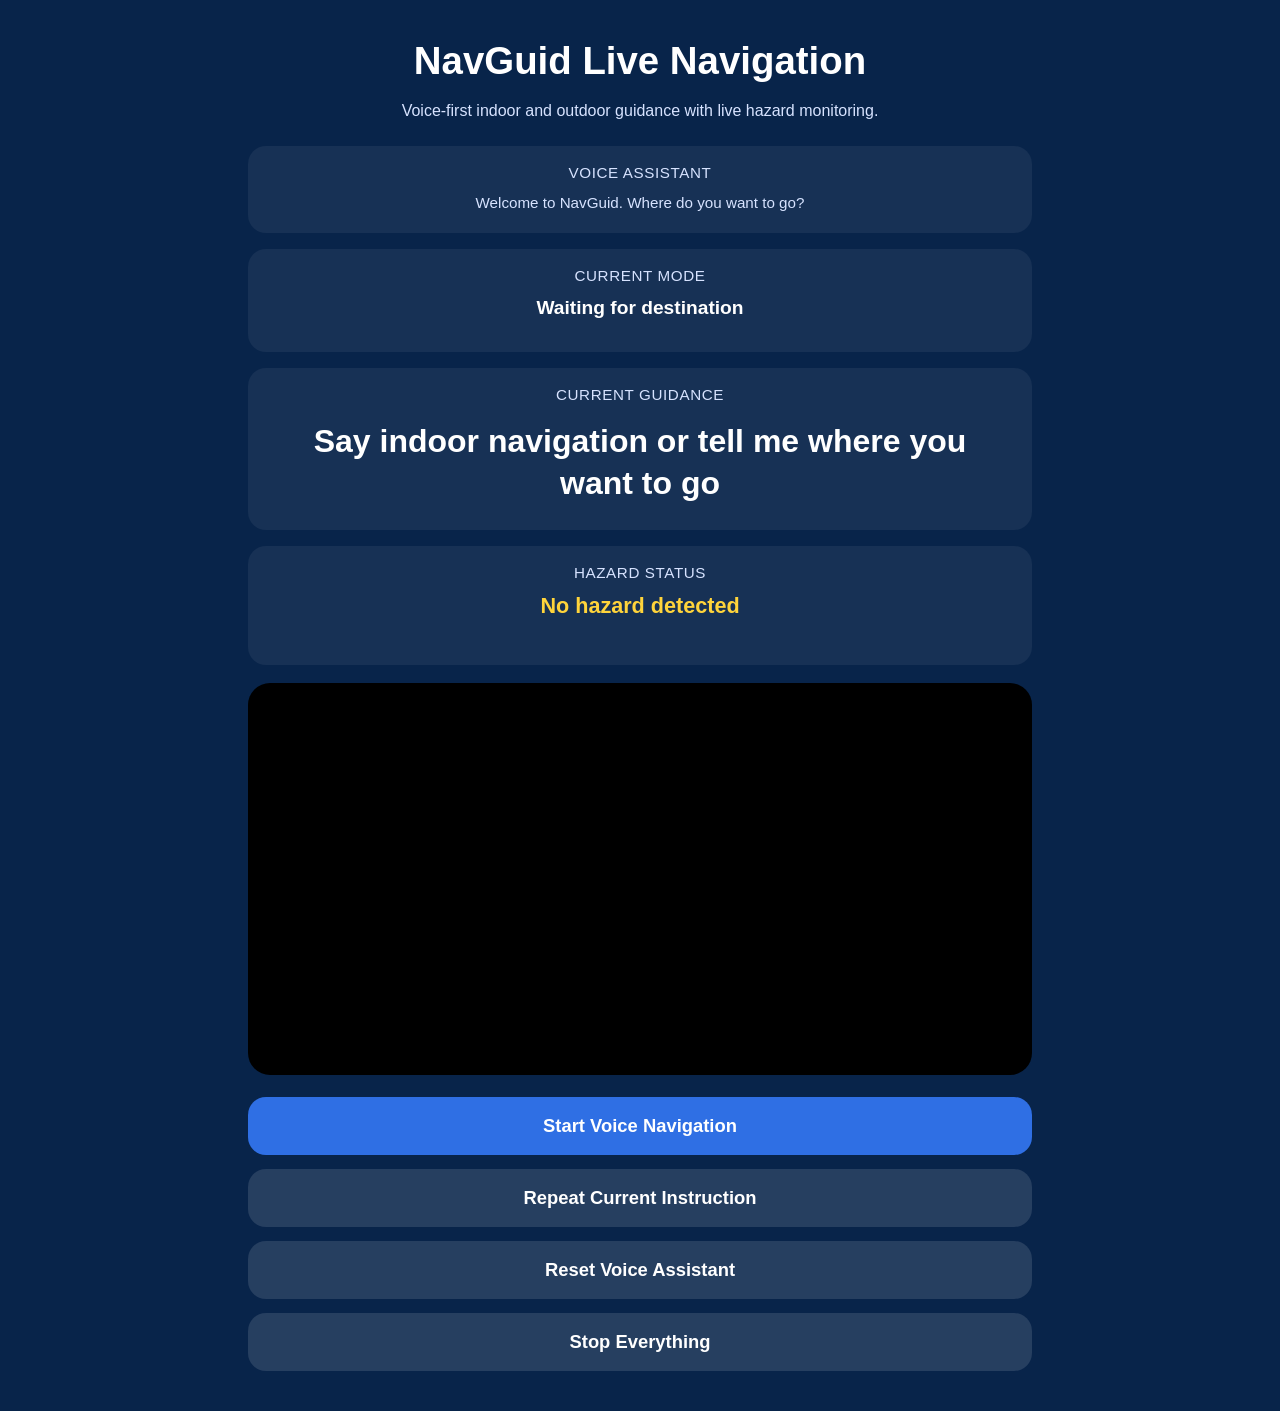
==== commit e3717f32: "Improve NavGuid natural voice flow and auto-ready outdoor guidance" ====
--- a/templates/navigation.html
+++ b/templates/navigation.html
@@ -219,18 +219,18 @@
         <div class="voice-card">
             <div class="voice-title">Voice assistant</div>
             <div id="voiceStatus" class="small" aria-live="polite">
-                NavGuid is ready. Say indoor navigation, or say take me to your destination.
+                Welcome to NavGuid. Where do you want to go?
             </div>
         </div>
 
         <div class="mode-card">
             <div class="mode-title">Current mode</div>
-            <div id="modeText" class="mode-text">Waiting for voice command</div>
+            <div id="modeText" class="mode-text">Waiting for destination</div>
         </div>
 
         <div class="status-card">
             <div class="status-title">Current guidance</div>
-            <div id="navText" class="main-status">Say indoor navigation or say take me to your destination</div>
+            <div id="navText" class="main-status">Say indoor navigation or tell me where you want to go</div>
         </div>
 
         <div class="hazard-card">
@@ -248,7 +248,7 @@
         <div class="indoor-panel hidden" id="indoorPanel">
             <strong>Indoor navigation</strong><br>
             <div class="small" style="margin-top: 10px; margin-bottom: 12px;">
-                Voice is primary. This panel remains available as a fallback for route selection.
+                Voice is the main interaction. This panel stays available as a fallback.
             </div>
 
             <label for="buildingSelect">Building</label>
@@ -281,8 +281,6 @@
 
         <div class="controls">
             <button id="startBtn" onclick="startNavigation()">Start Voice Navigation</button>
-            <button class="secondary" onclick="startHazardMonitoring()">Start Hazard Monitoring</button>
-            <button class="secondary" onclick="stopHazardMonitoring()">Stop Hazard Monitoring</button>
             <button class="secondary" onclick="repeatCurrentInstruction()">Repeat Current Instruction</button>
             <button class="secondary" onclick="resetVoiceAssistant()">Reset Voice Assistant</button>
             <button class="secondary" onclick="stopAll()">Stop Everything</button>
@@ -315,12 +313,11 @@
         let lastHazardSpeechTime = 0;
         let lastGuidanceSpeechKey = "";
         let lastGuidanceSpeechTime = 0;
-        let lastKnownPosition = null;
 
         const HAZARD_COOLDOWN_MS = 3500;
         const DESTINATION_ARRIVAL_THRESHOLD_M = 14;
         const STEP_REACHED_THRESHOLD_M = 18;
-        const APPROACH_DISTANCE_M = 26;
+        const APPROACH_DISTANCE_M = 24;
         const NOW_TURN_DISTANCE_M = 10;
         const GUIDANCE_COOLDOWN_MS = 4500;
 
@@ -362,9 +359,9 @@
             const chunks = splitSpeechIntoChunks(text);
             if (!chunks.length) return;
 
-            const rate = options.rate ?? 0.92;
+            const rate = options.rate ?? 0.93;
             const pitch = options.pitch ?? 1.0;
-            const pauseMs = options.pauseMs ?? 200;
+            const pauseMs = options.pauseMs ?? 220;
 
             function speakChunk(index) {
                 if (index >= chunks.length) return;
@@ -389,7 +386,7 @@
         }
 
         function speakGuidance(text, priority = false) {
-            speakText(text, priority, { rate: 0.90, pauseMs: 240 });
+            speakText(text, priority, { rate: 0.92, pauseMs: 240 });
         }
 
         function speakHazard(text, priority = true) {
@@ -401,7 +398,7 @@
 
             lastHazardSpeech = text;
             lastHazardSpeechTime = now;
-            speakText(text, priority, { rate: 0.88, pauseMs: 180 });
+            speakText(text, priority, { rate: 0.90, pauseMs: 180 });
         }
 
         function setVoiceStatus(text) {
@@ -429,13 +426,13 @@
         }
 
         function normaliseStepText(step) {
-            if (!step) return "Walk straight.";
+            if (!step) return "Keep moving straight ahead.";
 
             return step
                 .replace(/slight right/gi, "slightly right")
                 .replace(/slight left/gi, "slightly left")
-                .replace(/continue straight/gi, "walk straight")
-                .replace(/continue/gi, "walk straight")
+                .replace(/continue straight/gi, "keep moving straight")
+                .replace(/continue/gi, "keep moving")
                 .replace(/metres/gi, "meters")
                 .replace(/\s+/g, " ")
                 .trim();
@@ -627,7 +624,7 @@
 
         async function startHazardMonitoring() {
             const cameraReady = await startBackCamera();
-            if (!cameraReady) return;
+            if (!cameraReady) return false;
 
             hazardMonitoringActive = true;
             setHazardText("Hazard monitoring active", "safe");
@@ -642,6 +639,7 @@
             }
 
             hazardInterval = setInterval(captureAndDetectHazard, 1600);
+            return true;
         }
 
         function stopHazardMonitoring() {
@@ -693,7 +691,7 @@
 
             recognitionActive = true;
             manualStop = false;
-            setVoiceStatus("Listening for indoor navigation, outdoor navigation, or your destination.");
+            setVoiceStatus("Listening. Where do you want to go?");
 
             try {
                 recognition.start();
@@ -722,11 +720,6 @@
                     return;
                 }
 
-                if (transcript.includes("outdoor navigation")) {
-                    activateOutdoorMode(true);
-                    return;
-                }
-
                 if (transcript.startsWith("take me to") || transcript.startsWith("navigate to")) {
                     currentMode = "outdoor";
                     setModeText("Outdoor navigation");
@@ -738,7 +731,7 @@
                         .trim();
 
                     if (!currentDestination) {
-                        speakGuidance("Please say your destination again.", true);
+                        speakGuidance("I did not catch the destination. Please say it again.", true);
                         restartVoiceLoop();
                         return;
                     }
@@ -747,12 +740,23 @@
                     return;
                 }
 
+                if (transcript.includes("outdoor navigation")) {
+                    currentMode = "outdoor";
+                    setModeText("Outdoor navigation");
+                    hideIndoorPanel();
+                    setNavText("Tell me where you want to go");
+                    setVoiceStatus("Outdoor navigation ready. Tell me where you want to go.");
+                    speakGuidance("Alright. Tell me where you want to go.", true);
+                    restartVoiceLoop();
+                    return;
+                }
+
                 if (transcript.includes("repeat instruction")) {
                     repeatCurrentInstruction();
                     return;
                 }
 
-                speakGuidance("Please say indoor navigation, outdoor navigation, or say take me to your destination.", true);
+                speakGuidance("Please say indoor navigation, or tell me where you want to go.", true);
                 restartVoiceLoop();
             };
 
@@ -810,9 +814,9 @@
             arrivedAnnounced = false;
             hideRouteSummary();
             hideIndoorPanel();
-            setModeText("Waiting for voice command");
-            setNavText("Say indoor navigation or say take me to your destination");
-            setVoiceStatus("Voice assistant reset. Listening again.");
+            setModeText("Waiting for destination");
+            setNavText("Say indoor navigation or tell me where you want to go");
+            setVoiceStatus("Welcome to NavGuid. Where do you want to go?");
             speechSynthesis.cancel();
             manualStop = false;
             restartVoiceLoop();
@@ -831,10 +835,9 @@
             currentStepIndex = 0;
             destinationCoords = null;
             arrivedAnnounced = false;
-            lastKnownPosition = null;
             setVoiceStatus("Stopped.");
-            setModeText("Waiting for voice command");
-            setNavText("Say indoor navigation or say take me to your destination");
+            setModeText("Waiting for destination");
+            setNavText("Say indoor navigation or tell me where you want to go");
             setHazardText("No hazard detected", "safe");
             hideRouteSummary();
             hideIndoorPanel();
@@ -900,7 +903,7 @@
         }
 
         function buildLiveInstruction(step, distanceToStep, destinationDistance = null) {
-            if (!step) return "Walk straight.";
+            if (!step) return "Keep moving straight ahead.";
 
             if (step.maneuver_type === "arrive") {
                 return "You have arrived at your destination.";
@@ -910,7 +913,7 @@
             const street = (step.street_name || "").trim();
 
             if (destinationDistance !== null && destinationDistance <= DESTINATION_ARRIVAL_THRESHOLD_M + 8) {
-                return "You are very close. You have almost arrived.";
+                return "You are very close. Keep going.";
             }
 
             if (distanceToStep <= NOW_TURN_DISTANCE_M) {
@@ -930,8 +933,8 @@
 
                 if (step.maneuver_type === "depart") {
                     return street
-                        ? `Start walking straight on ${street}.`
-                        : `Start walking straight.`;
+                        ? `Start walking on ${street}.`
+                        : `Start walking now.`;
                 }
 
                 return normaliseStepText(step.instruction);
@@ -954,8 +957,8 @@
 
                 if (step.maneuver_type === "depart") {
                     return street
-                        ? `Walk straight on ${street}.`
-                        : `Walk straight.`;
+                        ? `Keep moving on ${street}.`
+                        : "Keep moving straight ahead.";
                 }
 
                 return `In ${Math.round(distanceToStep)} meters, ${normaliseStepText(step.instruction)}`;
@@ -963,17 +966,17 @@
 
             if (step.maneuver_type === "depart") {
                 return street
-                    ? `Walk straight on ${street}.`
-                    : "Walk straight.";
+                    ? `Keep moving on ${street}.`
+                    : "Keep moving straight ahead.";
             }
 
             if (step.maneuver_type === "continue") {
                 return street
-                    ? `Walk straight on ${street}.`
-                    : "Walk straight.";
-            }
-
-            return "Walk straight.";
+                    ? `Keep moving on ${street}.`
+                    : "Keep moving straight ahead.";
+            }
+
+            return "Keep moving straight ahead.";
         }
 
         function shouldSpeakGuidance(key, force = false) {
@@ -1010,31 +1013,22 @@
             setNavText("Indoor mode ready. Choose your current location and destination, then start indoor route.");
             setVoiceStatus("Indoor navigation selected.");
             if (announce) {
-                speakGuidance("Indoor navigation selected. Choose your current location and destination, then start indoor route.", true);
-            }
-        }
-
-        function activateOutdoorMode(announce = false) {
-            currentMode = "outdoor";
-            routeActive = false;
-            hideIndoorPanel();
-            setModeText("Outdoor navigation");
-            setNavText("Outdoor mode ready. Say take me to your destination.");
-            setVoiceStatus("Outdoor navigation selected. Say take me to your destination.");
-            if (announce) {
-                speakGuidance("Outdoor navigation selected. Say take me to your destination.", true);
-            }
-            restartVoiceLoop();
+                speakGuidance("Alright. Indoor navigation is ready. Choose your current location and destination, then start the route.", true);
+            }
         }
 
         async function startOutdoorNavigation() {
             try {
                 routeActive = true;
-                setNavText("Getting route...");
+                setModeText("Outdoor navigation");
+                setNavText("Getting your route");
                 setVoiceStatus(`Getting route to ${currentDestination}.`);
-                speakGuidance(`Getting route to ${currentDestination}.`, true);
-
-                await startHazardMonitoring();
+                speakGuidance(`Alright. Getting your route to ${currentDestination}.`, true);
+
+                const monitoringReady = await startHazardMonitoring();
+                if (monitoringReady) {
+                    speakGuidance("Camera is ready. Hazard monitoring is active.", false);
+                }
 
                 const position = await getCurrentLocationPromise();
 
@@ -1075,19 +1069,19 @@
                 if (outdoorSteps.length) {
                     const firstStep = normaliseStepText(outdoorSteps[0]);
                     setNavText(firstStep);
-                    setVoiceStatus(`Outdoor route ready to ${data.destination_name || currentDestination}.`);
-                    speakGuidance(`Route ready. ${firstStep}`, true);
+                    setVoiceStatus(`Route ready to ${data.destination_name || currentDestination}.`);
+                    speakGuidance(`Your route is ready. ${firstStep}`, true);
                     startStepTracking();
                 } else {
                     routeActive = false;
                     setNavText("Route ready");
-                    speakGuidance("Route ready.", true);
+                    speakGuidance("Your route is ready.", true);
                 }
             } catch (error) {
                 routeActive = false;
                 setNavText("Navigation error");
                 setVoiceStatus("Could not start navigation.");
-                speakGuidance("Could not start navigation.", true);
+                speakGuidance("I could not start navigation.", true);
                 currentDestination = "";
                 restartVoiceLoop();
             }
@@ -1100,9 +1094,9 @@
 
             try {
                 routeActive = true;
-                setNavText("Building indoor route...");
+                setNavText("Building indoor route");
                 setModeText("Indoor navigation");
-                speakGuidance("Building indoor route.", true);
+                speakGuidance("Alright. Building your indoor route.", true);
 
                 const response = await fetch("/navigate", {
                     method: "POST",
@@ -1129,15 +1123,15 @@
                     showRouteSummary(
                         `<strong>Indoor route ready.</strong><br>${data.steps.map(step => `• ${step}`).join("<br>")}`
                     );
-                    speakGuidance(`Indoor route ready. ${firstStep}`, true);
+                    speakGuidance(`Your indoor route is ready. ${firstStep}`, true);
                 } else {
                     setNavText("Indoor route ready.");
-                    speakGuidance("Indoor route ready.", true);
+                    speakGuidance("Your indoor route is ready.", true);
                 }
             } catch (error) {
                 routeActive = false;
                 setNavText("Indoor navigation error");
-                speakGuidance("Indoor navigation error.", true);
+                speakGuidance("There was a problem starting indoor navigation.", true);
             }
         }
 
@@ -1164,7 +1158,6 @@
 
             const userLat = position.coords.latitude;
             const userLon = position.coords.longitude;
-            lastKnownPosition = { lat: userLat, lon: userLon };
 
             const destinationDistance = getDestinationDistanceFromUser(userLat, userLon);
 
@@ -1227,15 +1220,11 @@
         }
 
         async function startNavigation() {
-            await startBackCamera();
             setHazardText("No hazard detected", "safe");
-            setVoiceStatus("Voice assistant ready.");
-            setModeText("Waiting for voice command");
-            setNavText("Say indoor navigation or say take me to your destination");
-            speakGuidance(
-                "NavGuid is ready. Say indoor navigation, outdoor navigation, or say take me to your destination.",
-                true
-            );
+            setModeText("Waiting for destination");
+            setVoiceStatus("Welcome to NavGuid. Where do you want to go?");
+            setNavText("Say indoor navigation or tell me where you want to go");
+            speakGuidance("Welcome to NavGuid. Where do you want to go?", true);
             startVoiceRecognition();
         }
 
@@ -1265,8 +1254,13 @@
             }
 
             if (config.mode === "outdoor") {
-                activateOutdoorMode(false);
-                speakGuidance("Outdoor navigation is ready. Say take me to your destination.", true);
+                currentMode = "outdoor";
+                hideIndoorPanel();
+                setModeText("Outdoor navigation");
+                setNavText("Tell me where you want to go");
+                setVoiceStatus("Outdoor navigation ready. Tell me where you want to go.");
+                speakGuidance("Alright. Tell me where you want to go.", true);
+                startVoiceRecognition();
             }
         }
 
@@ -1279,17 +1273,12 @@
             const config = getAutoStartConfig();
 
             if (config.autostart) {
-                startNavigation().then(() => {
-                    setTimeout(() => {
-                        runIncomingVoiceFlowFromUrl();
-                    }, 650);
-                });
+                setTimeout(() => {
+                    runIncomingVoiceFlowFromUrl();
+                }, 500);
             } else {
                 setTimeout(() => {
-                    speakGuidance(
-                        "NavGuid is ready. Say indoor navigation, outdoor navigation, or say take me to your destination.",
-                        true
-                    );
+                    speakGuidance("Welcome to NavGuid. Where do you want to go?", true);
                 }, 500);
             }
         });
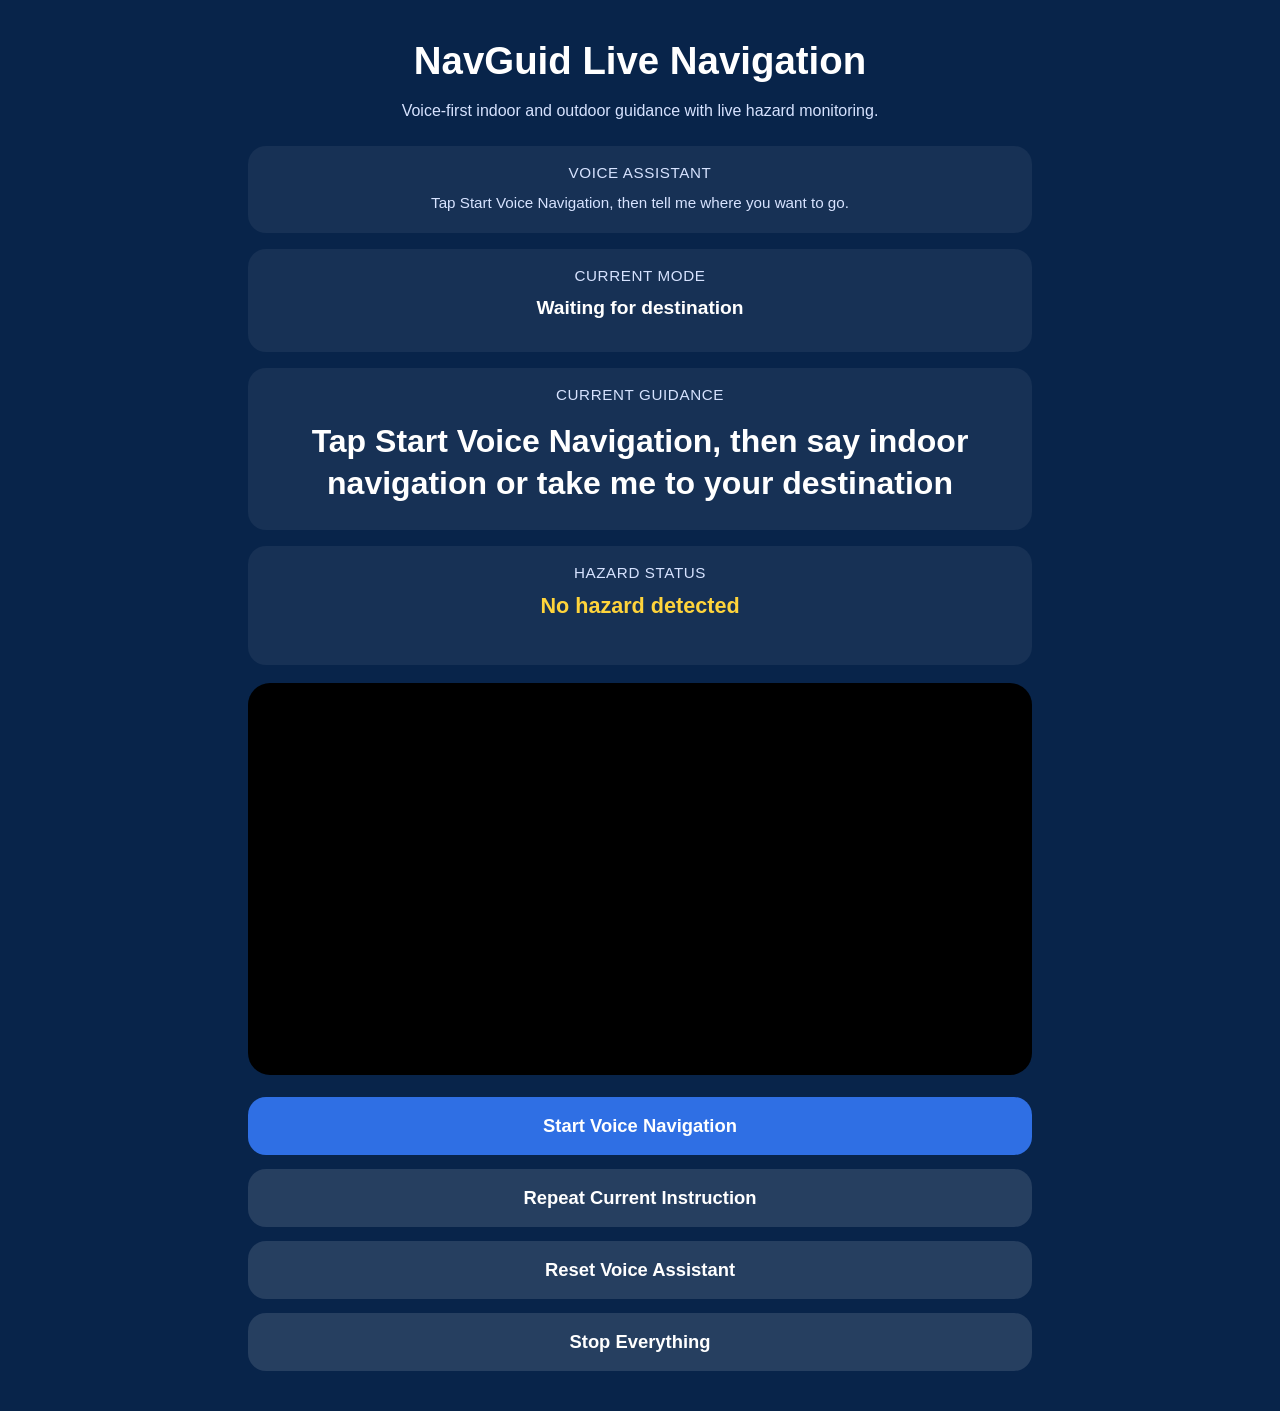
==== commit aff6a66b: "Fix mobile voice startup and prevent duplicate speech" ====
--- a/templates/navigation.html
+++ b/templates/navigation.html
@@ -2,8 +2,12 @@
 <html lang="en">
 <head>
     <meta charset="UTF-8">
+
+    <!-- Mobile responsive setup -->
     <meta name="viewport" content="width=device-width, initial-scale=1.0">
+
     <title>NavGuid Live Navigation</title>
+
     <style>
         :root {
             --bg: #08244a;
@@ -212,6 +216,7 @@
 <body>
     <div class="container">
         <h1>NavGuid Live Navigation</h1>
+
         <div class="hero-note">
             Voice-first indoor and outdoor guidance with live hazard monitoring.
         </div>
@@ -219,7 +224,7 @@
         <div class="voice-card">
             <div class="voice-title">Voice assistant</div>
             <div id="voiceStatus" class="small" aria-live="polite">
-                Welcome to NavGuid. Where do you want to go?
+                Tap Start Voice Navigation, then tell me where you want to go.
             </div>
         </div>
 
@@ -230,7 +235,9 @@
 
         <div class="status-card">
             <div class="status-title">Current guidance</div>
-            <div id="navText" class="main-status">Say indoor navigation or tell me where you want to go</div>
+            <div id="navText" class="main-status">
+                Tap Start Voice Navigation, then say indoor navigation or take me to your destination
+            </div>
         </div>
 
         <div class="hazard-card">
@@ -288,6 +295,17 @@
     </div>
 
     <script>
+        /*
+            NavGuid Navigation Script
+            -------------------------
+            This controls:
+            - voice recognition
+            - spoken guidance
+            - outdoor GPS navigation
+            - camera hazard monitoring
+            - indoor fallback navigation
+        */
+
         let recognition = null;
         let recognitionActive = false;
         let manualStop = false;
@@ -340,12 +358,15 @@
             initialiseVoices();
         }
 
+        // Mobile-safe speech splitter.
         function splitSpeechIntoChunks(text) {
             if (!text) return [];
+
             return text
                 .replace(/\s+/g, " ")
                 .trim()
-                .split(/(?<=[.!?])\s+/)
+                .split(".")
+                .map(sentence => sentence.trim())
                 .filter(Boolean);
         }
 
@@ -493,6 +514,7 @@
                         video: true,
                         audio: false
                     });
+
                     video.srcObject = cameraStream;
                     return true;
                 } catch (fallbackError) {
@@ -610,7 +632,10 @@
                 drawDetections(data.detections || []);
 
                 if (data.hazard_detected) {
-                    setHazardText(data.message || "Hazard detected", data.severity === "urgent" ? "urgent" : "normal");
+                    setHazardText(
+                        data.message || "Hazard detected",
+                        data.severity === "urgent" ? "urgent" : "normal"
+                    );
                     speakHazard(data.message || "Hazard detected");
                 } else {
                     setHazardText("No hazard detected", "safe");
@@ -762,6 +787,7 @@
 
             recognition.onerror = function() {
                 recognitionActive = false;
+
                 if (!manualStop && !routeActive) {
                     setVoiceStatus("Voice input failed. Listening again.");
                     restartVoiceLoop();
@@ -770,6 +796,7 @@
 
             recognition.onend = function() {
                 recognitionActive = false;
+
                 if (!manualStop && !routeActive) {
                     restartVoiceLoop();
                 }
@@ -786,12 +813,14 @@
 
         function stopVoiceRecognition() {
             manualStop = true;
+
             if (recognition) {
                 try {
                     recognition.stop();
                 } catch (error) {
                 }
             }
+
             recognitionActive = false;
         }
 
@@ -815,11 +844,10 @@
             hideRouteSummary();
             hideIndoorPanel();
             setModeText("Waiting for destination");
-            setNavText("Say indoor navigation or tell me where you want to go");
-            setVoiceStatus("Welcome to NavGuid. Where do you want to go?");
+            setNavText("Tap Start Voice Navigation, then say indoor navigation or take me to your destination");
+            setVoiceStatus("Tap Start Voice Navigation, then tell me where you want to go.");
             speechSynthesis.cancel();
             manualStop = false;
-            restartVoiceLoop();
         }
 
         function stopAll() {
@@ -837,7 +865,7 @@
             arrivedAnnounced = false;
             setVoiceStatus("Stopped.");
             setModeText("Waiting for destination");
-            setNavText("Say indoor navigation or tell me where you want to go");
+            setNavText("Tap Start Voice Navigation, then say indoor navigation or take me to your destination");
             setHazardText("No hazard detected", "safe");
             hideRouteSummary();
             hideIndoorPanel();
@@ -864,6 +892,7 @@
 
         function getStepDistanceFromUser(userLat, userLon, stepIndex) {
             const step = outdoorStepData[stepIndex];
+
             if (!step || step.lat === null || step.lon === null || step.lat === undefined || step.lon === undefined) {
                 return Infinity;
             }
@@ -890,9 +919,11 @@
 
             for (let i = searchStart; i <= searchEnd; i++) {
                 const step = outdoorStepData[i];
+
                 if (!step || step.maneuver_type === "arrive") continue;
 
                 const distance = getStepDistanceFromUser(userLat, userLon, i);
+
                 if (distance < bestDistance) {
                     bestDistance = distance;
                     bestIndex = i;
@@ -1012,8 +1043,12 @@
             setModeText("Indoor navigation");
             setNavText("Indoor mode ready. Choose your current location and destination, then start indoor route.");
             setVoiceStatus("Indoor navigation selected.");
+
             if (announce) {
-                speakGuidance("Alright. Indoor navigation is ready. Choose your current location and destination, then start the route.", true);
+                speakGuidance(
+                    "Alright. Indoor navigation is ready. Choose your current location and destination, then start the route.",
+                    true
+                );
             }
         }
 
@@ -1026,6 +1061,7 @@
                 speakGuidance(`Alright. Getting your route to ${currentDestination}.`, true);
 
                 const monitoringReady = await startHazardMonitoring();
+
                 if (monitoringReady) {
                     speakGuidance("Camera is ready. Hazard monitoring is active.", false);
                 }
@@ -1170,12 +1206,14 @@
                     setVoiceStatus("You have arrived at your destination.");
                     speakGuidance("You have arrived at your destination.", true);
                 }
+
                 stopTracking();
                 restartVoiceLoop();
                 return;
             }
 
             const bestIndex = findBestCurrentStepIndex(userLat, userLon);
+
             if (bestIndex > currentStepIndex) {
                 currentStepIndex = bestIndex;
             }
@@ -1188,22 +1226,26 @@
 
             setNavText(liveInstruction);
 
-            const speechKey = `${currentStepIndex}|${Math.round(distanceToStep / 4)}|${Math.round(destinationDistance / 5)}|${liveInstruction}`;
+            const speechKey =
+                `${currentStepIndex}|${Math.round(distanceToStep / 4)}|${Math.round(destinationDistance / 5)}|${liveInstruction}`;
 
             if (distanceToStep <= STEP_REACHED_THRESHOLD_M && currentStepIndex < outdoorStepData.length - 1) {
                 currentStepIndex += 1;
 
                 const nextStep = outdoorStepData[currentStepIndex];
+
                 if (nextStep) {
                     const nextDistance = getStepDistanceFromUser(userLat, userLon, currentStepIndex);
                     const nextInstruction = buildLiveInstruction(nextStep, nextDistance, destinationDistance);
                     setNavText(nextInstruction);
 
                     const nextKey = `next|${currentStepIndex}|${Math.round(nextDistance / 4)}|${nextInstruction}`;
+
                     if (shouldSpeakGuidance(nextKey, true)) {
                         speakGuidance(nextInstruction, true);
                     }
                 }
+
                 return;
             }
 
@@ -1214,6 +1256,7 @@
 
         function repeatCurrentInstruction() {
             const text = document.getElementById("navText").textContent;
+
             if (text) {
                 speakGuidance(text, true);
             }
@@ -1277,9 +1320,8 @@
                     runIncomingVoiceFlowFromUrl();
                 }, 500);
             } else {
-                setTimeout(() => {
-                    speakGuidance("Welcome to NavGuid. Where do you want to go?", true);
-                }, 500);
+                setVoiceStatus("Tap Start Voice Navigation, then tell me where you want to go.");
+                setNavText("Tap Start Voice Navigation, then say indoor navigation or take me to your destination");
             }
         });
     </script>
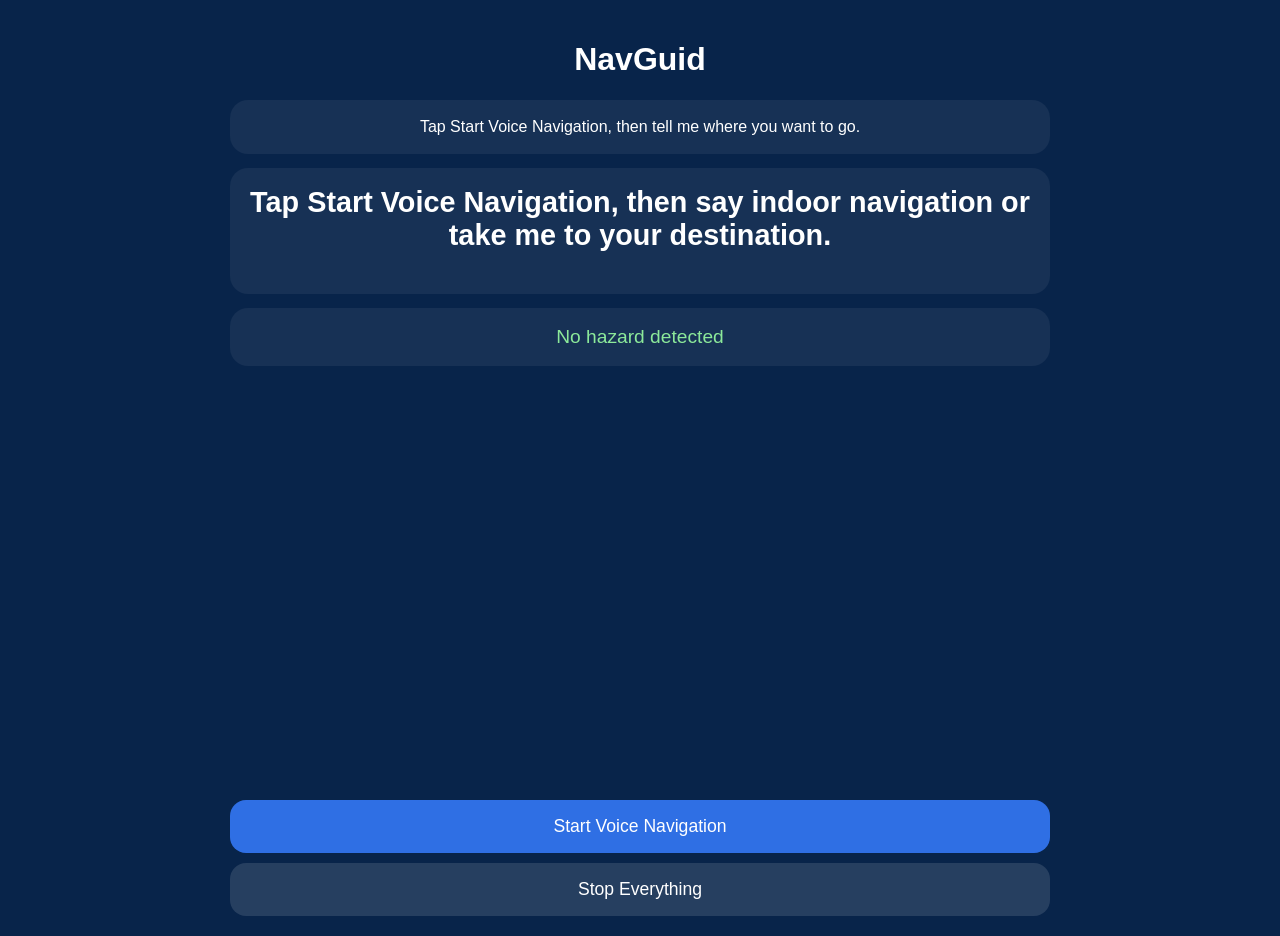
==== commit c5b0b0b1: "Improve hazard direction, voice control, vibration, and Render performance" ====
--- a/templates/navigation.html
+++ b/templates/navigation.html
@@ -1,1329 +1,1234 @@
 <!DOCTYPE html>
 <html lang="en">
 <head>
-    <meta charset="UTF-8">
-
-    <!-- Mobile responsive setup -->
-    <meta name="viewport" content="width=device-width, initial-scale=1.0">
-
-    <title>NavGuid Live Navigation</title>
-
-    <style>
-        :root {
-            --bg: #08244a;
-            --card: #0e315f;
-            --accent: #2f6fe4;
-            --accent-hover: #275fc4;
-            --text: #ffffff;
-            --muted: #d7e3ff;
-            --warning: #ffd43b;
-            --danger: #ff6b6b;
-            --safe: #8ce99a;
-            --radius: 18px;
-        }
-
-        * {
-            box-sizing: border-box;
-        }
-
-        body {
-            margin: 0;
-            font-family: Arial, sans-serif;
-            background: var(--bg);
-            color: var(--text);
-        }
-
-        .container {
-            max-width: 820px;
-            margin: 0 auto;
-            padding: 28px 18px 40px;
-            text-align: center;
-        }
-
-        h1 {
-            margin: 10px 0 14px;
-            font-size: 2.4rem;
-            line-height: 1.2;
-        }
-
-        .hero-note {
-            color: var(--muted);
-            font-size: 1rem;
-            margin-bottom: 22px;
-            line-height: 1.6;
-        }
-
-        .status-card,
-        .hazard-card,
-        .voice-card,
-        .mode-card {
-            background: rgba(255, 255, 255, 0.06);
-            border-radius: var(--radius);
-            padding: 18px;
-            margin-top: 16px;
-        }
-
-        .status-title,
-        .hazard-title,
-        .voice-title,
-        .mode-title {
-            font-size: 0.95rem;
-            color: var(--muted);
-            margin-bottom: 10px;
-            text-transform: uppercase;
-            letter-spacing: 0.04em;
-        }
-
-        .mode-text {
-            font-size: 1.2rem;
-            font-weight: 700;
-            line-height: 1.5;
-            min-height: 40px;
-        }
-
-        .main-status {
-            font-size: 2rem;
-            font-weight: 700;
-            line-height: 1.3;
-            min-height: 96px;
-            display: flex;
-            align-items: center;
-            justify-content: center;
-            padding: 8px;
-        }
-
-        .hazard-status {
-            font-size: 1.35rem;
-            font-weight: 700;
-            color: var(--warning);
-            line-height: 1.4;
-            min-height: 56px;
-        }
-
-        .hazard-status.safe {
-            color: var(--safe);
-        }
-
-        .hazard-status.urgent {
-            color: var(--danger);
-        }
-
-        .camera-wrap {
-            position: relative;
-            width: 100%;
-            margin-top: 18px;
-            border-radius: 22px;
-            overflow: hidden;
-            background: #000;
-            min-height: 260px;
-        }
-
-        video {
-            width: 100%;
-            display: block;
-            background: #000;
-        }
-
-        canvas {
-            position: absolute;
-            inset: 0;
-            width: 100%;
-            height: 100%;
-            pointer-events: none;
-        }
-
-        .route-summary,
-        .indoor-panel {
-            margin-top: 18px;
-            background: rgba(255, 255, 255, 0.06);
-            border-radius: var(--radius);
-            padding: 16px;
-            color: var(--muted);
-            line-height: 1.6;
-            text-align: left;
-        }
-
-        .indoor-panel select {
-            width: 100%;
-            margin-top: 10px;
-            margin-bottom: 12px;
-            padding: 14px;
-            border-radius: 14px;
-            border: none;
-            font-size: 1rem;
-        }
-
-        .controls {
-            margin-top: 22px;
-            display: grid;
-            gap: 14px;
-        }
-
-        button {
-            width: 100%;
-            padding: 18px 20px;
-            border: none;
-            border-radius: 18px;
-            background: var(--accent);
-            color: white;
-            font-size: 1.15rem;
-            font-weight: 700;
-            cursor: pointer;
-        }
-
-        button:hover {
-            background: var(--accent-hover);
-        }
-
-        .secondary {
-            background: rgba(255, 255, 255, 0.12);
-        }
-
-        .secondary:hover {
-            background: rgba(255, 255, 255, 0.18);
-        }
-
-        .small {
-            font-size: 0.95rem;
-            color: var(--muted);
-            line-height: 1.6;
-        }
-
-        .hidden {
-            display: none;
-        }
-
-        @media (max-width: 640px) {
-            h1 {
-                font-size: 2rem;
-            }
-
-            .main-status {
-                font-size: 1.6rem;
-                min-height: 110px;
-            }
-
-            .hazard-status {
-                font-size: 1.1rem;
-            }
-
-            .camera-wrap {
-                min-height: 220px;
-            }
-        }
-    </style>
+<meta charset="UTF-8">
+<meta name="viewport" content="width=device-width, initial-scale=1.0">
+<title>NavGuid Live Navigation</title>
+
+<style>
+/* ---------------- UI DESIGN ---------------- */
+
+:root {
+    --bg: #08244a;
+    --card: #0e315f;
+    --accent: #2f6fe4;
+    --text: #ffffff;
+    --muted: #d7e3ff;
+    --warning: #ffd43b;
+    --danger: #ff6b6b;
+    --safe: #8ce99a;
+    --radius: 18px;
+}
+
+body {
+    margin: 0;
+    font-family: Arial, sans-serif;
+    background: var(--bg);
+    color: var(--text);
+}
+
+.container {
+    max-width: 820px;
+    margin: auto;
+    padding: 20px;
+    text-align: center;
+}
+
+.card {
+    background: rgba(255,255,255,0.06);
+    padding: 18px;
+    border-radius: var(--radius);
+    margin-top: 14px;
+}
+
+.main-status {
+    font-size: 1.8rem;
+    font-weight: bold;
+    min-height: 90px;
+}
+
+.hazard {
+    font-size: 1.2rem;
+}
+
+.safe { color: var(--safe); }
+.urgent { color: var(--danger); }
+
+button {
+    width: 100%;
+    margin-top: 10px;
+    padding: 16px;
+    border-radius: 16px;
+    border: none;
+    background: var(--accent);
+    color: white;
+    font-size: 1.1rem;
+}
+
+.secondary {
+    background: rgba(255,255,255,0.12);
+}
+
+video {
+    width: 100%;
+    margin-top: 10px;
+}
+</style>
 </head>
+
 <body>
-    <div class="container">
-        <h1>NavGuid Live Navigation</h1>
-
-        <div class="hero-note">
-            Voice-first indoor and outdoor guidance with live hazard monitoring.
-        </div>
-
-        <div class="voice-card">
-            <div class="voice-title">Voice assistant</div>
-            <div id="voiceStatus" class="small" aria-live="polite">
-                Tap Start Voice Navigation, then tell me where you want to go.
-            </div>
-        </div>
-
-        <div class="mode-card">
-            <div class="mode-title">Current mode</div>
-            <div id="modeText" class="mode-text">Waiting for destination</div>
-        </div>
-
-        <div class="status-card">
-            <div class="status-title">Current guidance</div>
-            <div id="navText" class="main-status">
-                Tap Start Voice Navigation, then say indoor navigation or take me to your destination
-            </div>
-        </div>
-
-        <div class="hazard-card">
-            <div class="hazard-title">Hazard status</div>
-            <div id="hazardText" class="hazard-status">No hazard detected</div>
-        </div>
-
-        <div class="camera-wrap">
-            <video id="cameraFeed" autoplay playsinline muted></video>
-            <canvas id="overlayCanvas"></canvas>
-        </div>
-
-        <div class="route-summary hidden" id="routeSummary"></div>
-
-        <div class="indoor-panel hidden" id="indoorPanel">
-            <strong>Indoor navigation</strong><br>
-            <div class="small" style="margin-top: 10px; margin-bottom: 12px;">
-                Voice is the main interaction. This panel stays available as a fallback.
-            </div>
-
-            <label for="buildingSelect">Building</label>
-            <select id="buildingSelect">
-                <option value="torrens">Torrens</option>
-            </select>
-
-            <label for="indoorStart">Current location</label>
-            <select id="indoorStart">
-                <option value="entrance">Main Entrance</option>
-                <option value="reception">Reception</option>
-                <option value="hallway_a">Hallway A</option>
-                <option value="lift">Lift</option>
-                <option value="room_g12">Room G12</option>
-                <option value="toilet">Accessible Toilet</option>
-            </select>
-
-            <label for="indoorDestination">Destination</label>
-            <select id="indoorDestination">
-                <option value="entrance">Main Entrance</option>
-                <option value="reception">Reception</option>
-                <option value="hallway_a">Hallway A</option>
-                <option value="lift">Lift</option>
-                <option value="room_g12">Room G12</option>
-                <option value="toilet">Accessible Toilet</option>
-            </select>
-
-            <button onclick="startIndoorNavigation()">Start Indoor Route</button>
-        </div>
-
-        <div class="controls">
-            <button id="startBtn" onclick="startNavigation()">Start Voice Navigation</button>
-            <button class="secondary" onclick="repeatCurrentInstruction()">Repeat Current Instruction</button>
-            <button class="secondary" onclick="resetVoiceAssistant()">Reset Voice Assistant</button>
-            <button class="secondary" onclick="stopAll()">Stop Everything</button>
-        </div>
-    </div>
-
-    <script>
-        /*
-            NavGuid Navigation Script
-            -------------------------
-            This controls:
-            - voice recognition
-            - spoken guidance
-            - outdoor GPS navigation
-            - camera hazard monitoring
-            - indoor fallback navigation
-        */
-
-        let recognition = null;
-        let recognitionActive = false;
-        let manualStop = false;
-
-        let cameraStream = null;
-        let hazardInterval = null;
-        let hazardMonitoringActive = false;
-        let detectionBusy = false;
-
-        let currentMode = "";
-        let currentDestination = "";
-        let outdoorSteps = [];
-        let outdoorStepData = [];
-        let currentStepIndex = 0;
-        let trackingWatchId = null;
-        let destinationCoords = null;
-        let arrivedAnnounced = false;
-        let routeActive = false;
-        let introHasRun = false;
-
-        let preferredVoice = null;
-        let lastHazardSpeech = "";
-        let lastHazardSpeechTime = 0;
-        let lastGuidanceSpeechKey = "";
-        let lastGuidanceSpeechTime = 0;
-
-        const HAZARD_COOLDOWN_MS = 3500;
-        const DESTINATION_ARRIVAL_THRESHOLD_M = 14;
-        const STEP_REACHED_THRESHOLD_M = 18;
-        const APPROACH_DISTANCE_M = 24;
-        const NOW_TURN_DISTANCE_M = 10;
-        const GUIDANCE_COOLDOWN_MS = 4500;
-
-        function initialiseVoices() {
-            if (!("speechSynthesis" in window)) return;
-
-            const voices = speechSynthesis.getVoices();
-            if (!voices.length) return;
-
-            preferredVoice =
-                voices.find(v => v.lang === "en-AU" && /female|samantha|karen|moira/i.test(v.name)) ||
-                voices.find(v => v.lang === "en-AU") ||
-                voices.find(v => v.lang.startsWith("en") && /google|natural|samantha|serena|daniel/i.test(v.name)) ||
-                voices.find(v => v.lang.startsWith("en")) ||
-                voices[0];
-        }
-
-        if ("speechSynthesis" in window) {
-            speechSynthesis.onvoiceschanged = initialiseVoices;
-            initialiseVoices();
-        }
-
-        // Mobile-safe speech splitter.
-        function splitSpeechIntoChunks(text) {
-            if (!text) return [];
-
-            return text
-                .replace(/\s+/g, " ")
-                .trim()
-                .split(".")
-                .map(sentence => sentence.trim())
-                .filter(Boolean);
-        }
-
-        function speakText(text, priority = false, options = {}) {
-            if (!("speechSynthesis" in window) || !text) return;
-
-            if (priority) {
-                speechSynthesis.cancel();
-            }
-
-            const chunks = splitSpeechIntoChunks(text);
-            if (!chunks.length) return;
-
-            const rate = options.rate ?? 0.93;
-            const pitch = options.pitch ?? 1.0;
-            const pauseMs = options.pauseMs ?? 220;
-
-            function speakChunk(index) {
-                if (index >= chunks.length) return;
-
-                const utterance = new SpeechSynthesisUtterance(chunks[index]);
-                utterance.lang = preferredVoice?.lang || "en-AU";
-                utterance.voice = preferredVoice || null;
-                utterance.rate = rate;
-                utterance.pitch = pitch;
-                utterance.volume = 1;
-
-                utterance.onend = () => {
-                    if (index + 1 < chunks.length) {
-                        setTimeout(() => speakChunk(index + 1), pauseMs);
-                    }
-                };
-
-                speechSynthesis.speak(utterance);
-            }
-
-            speakChunk(0);
-        }
-
-        function speakGuidance(text, priority = false) {
-            speakText(text, priority, { rate: 0.92, pauseMs: 240 });
-        }
-
-        function speakHazard(text, priority = true) {
-            const now = Date.now();
-
-            if (text === lastHazardSpeech && now - lastHazardSpeechTime < HAZARD_COOLDOWN_MS) {
+
+<div class="container">
+
+<h1>NavGuid</h1>
+
+<div class="card">
+    <div id="voiceStatus">Tap start, then tell me where you want to go.</div>
+</div>
+
+<div class="card main-status" id="navText">
+    Waiting for command
+</div>
+
+<div class="card hazard safe" id="hazardText">
+    No hazard detected
+</div>
+
+<video id="cameraFeed" autoplay muted playsinline></video>
+
+<div>
+    <button onclick="startNavigation()">Start Voice Navigation</button>
+    <button class="secondary" onclick="stopAll()">Stop Everything</button>
+</div>
+
+</div>
+
+<script>
+    /*
+        NavGuid Navigation Script
+        -------------------------
+        Upgrades added:
+        1. Direction-aware hazard warnings
+        2. More natural turn-by-turn guidance
+        3. Vibration feedback for blind users
+        4. Render performance boost using resized camera frames
+        5. Stop navigation voice command works during navigation
+    */
+
+    let recognition = null;
+    let recognitionActive = false;
+    let voiceAssistantActive = false;
+    let manualStop = false;
+
+    let cameraStream = null;
+    let hazardInterval = null;
+    let hazardMonitoringActive = false;
+    let detectionBusy = false;
+
+    let currentMode = "";
+    let currentDestination = "";
+    let outdoorSteps = [];
+    let outdoorStepData = [];
+    let currentStepIndex = 0;
+    let trackingWatchId = null;
+    let destinationCoords = null;
+    let arrivedAnnounced = false;
+    let routeActive = false;
+    let introHasRun = false;
+
+    let preferredVoice = null;
+    let lastHazardSpeech = "";
+    let lastHazardSpeechTime = 0;
+    let lastGuidanceSpeechKey = "";
+    let lastGuidanceSpeechTime = 0;
+    let lastTurnVibrationKey = "";
+    let detectionFrameWidth = null;
+    let detectionFrameHeight = null;
+
+    const HAZARD_COOLDOWN_MS = 3300;
+    const DESTINATION_ARRIVAL_THRESHOLD_M = 14;
+    const STEP_REACHED_THRESHOLD_M = 18;
+    const APPROACH_DISTANCE_M = 28;
+    const NOW_TURN_DISTANCE_M = 10;
+    const GUIDANCE_COOLDOWN_MS = 4200;
+
+    /* Render performance settings */
+    const DETECTION_INTERVAL_MS = 1900;
+    const DETECTION_FRAME_MAX_WIDTH = 640;
+    const DETECTION_JPEG_QUALITY = 0.62;
+
+    function vibrate(pattern) {
+        if ("vibrate" in navigator) {
+            navigator.vibrate(pattern);
+        }
+    }
+
+    function initialiseVoices() {
+        if (!("speechSynthesis" in window)) return;
+
+        const voices = speechSynthesis.getVoices();
+        if (!voices.length) return;
+
+        preferredVoice =
+            voices.find(v => v.lang === "en-AU" && /samantha|karen|moira|natural|google/i.test(v.name)) ||
+            voices.find(v => v.lang.startsWith("en") && /natural|google|samantha|serena|daniel/i.test(v.name)) ||
+            voices.find(v => v.lang === "en-AU") ||
+            voices.find(v => v.lang.startsWith("en")) ||
+            voices[0];
+    }
+
+    if ("speechSynthesis" in window) {
+        speechSynthesis.onvoiceschanged = initialiseVoices;
+        initialiseVoices();
+    }
+
+    function splitSpeechIntoChunks(text) {
+        if (!text) return [];
+
+        return text
+            .replace(/[!?]/g, ".")
+            .replace(/\s+/g, " ")
+            .trim()
+            .split(".")
+            .map(sentence => sentence.trim())
+            .filter(Boolean);
+    }
+
+    function speakText(text, priority = false, options = {}) {
+        if (!("speechSynthesis" in window) || !text) return;
+
+        if (priority) {
+            speechSynthesis.cancel();
+        }
+
+        const chunks = splitSpeechIntoChunks(text);
+        if (!chunks.length) return;
+
+        const rate = options.rate ?? 0.88;
+        const pitch = options.pitch ?? 1.0;
+        const pauseMs = options.pauseMs ?? 260;
+
+        function speakChunk(index) {
+            if (index >= chunks.length) return;
+
+            const utterance = new SpeechSynthesisUtterance(chunks[index]);
+            utterance.lang = preferredVoice?.lang || "en-AU";
+            utterance.voice = preferredVoice || null;
+            utterance.rate = rate;
+            utterance.pitch = pitch;
+            utterance.volume = 1;
+
+            utterance.onend = () => {
+                if (index + 1 < chunks.length) {
+                    setTimeout(() => speakChunk(index + 1), pauseMs);
+                }
+            };
+
+            speechSynthesis.speak(utterance);
+        }
+
+        speakChunk(0);
+    }
+
+    function speakGuidance(text, priority = false) {
+        speakText(text, priority, { rate: 0.88, pauseMs: 260 });
+    }
+
+    function speakHazard(text, priority = true, severity = "normal", distanceLabel = "", directionLabel = "") {
+        const now = Date.now();
+
+        if (text === lastHazardSpeech && now - lastHazardSpeechTime < HAZARD_COOLDOWN_MS) {
+            return;
+        }
+
+        lastHazardSpeech = text;
+        lastHazardSpeechTime = now;
+
+        if (severity === "urgent" || distanceLabel === "very_close") {
+            vibrate([180, 80, 180]);
+        } else if (severity === "warning" || distanceLabel === "close") {
+            vibrate([120]);
+        } else {
+            vibrate([60]);
+        }
+
+        speakText(text, priority, { rate: 0.86, pauseMs: 180 });
+    }
+
+    function setVoiceStatus(text) {
+        document.getElementById("voiceStatus").textContent = text;
+    }
+
+    function setNavText(text) {
+        document.getElementById("navText").textContent = text;
+    }
+
+    function setModeText(text) {
+        document.getElementById("modeText").textContent = text;
+    }
+
+    function setHazardText(text, mode = "normal") {
+        const hazardText = document.getElementById("hazardText");
+        hazardText.textContent = text;
+        hazardText.classList.remove("safe", "urgent");
+
+        if (mode === "safe") {
+            hazardText.classList.add("safe");
+        } else if (mode === "urgent") {
+            hazardText.classList.add("urgent");
+        }
+    }
+
+    function normaliseStepText(step) {
+        if (!step) return "Keep going straight.";
+
+        return step
+            .replace(/slight right/gi, "slightly right")
+            .replace(/slight left/gi, "slightly left")
+            .replace(/continue straight/gi, "keep going straight")
+            .replace(/continue/gi, "keep going")
+            .replace(/metres/gi, "meters")
+            .replace(/\s+/g, " ")
+            .trim();
+    }
+
+    function getUrlParams() {
+        return new URLSearchParams(window.location.search);
+    }
+
+    function getAutoStartConfig() {
+        const params = getUrlParams();
+        return {
+            autostart: params.get("autostart") === "1",
+            mode: (params.get("mode") || "").trim().toLowerCase(),
+            destination: (params.get("destination") || "").trim()
+        };
+    }
+
+    function getCurrentLocationPromise() {
+        return new Promise((resolve, reject) => {
+            if (!navigator.geolocation) {
+                reject(new Error("Geolocation is not supported in this browser."));
                 return;
             }
 
-            lastHazardSpeech = text;
-            lastHazardSpeechTime = now;
-            speakText(text, priority, { rate: 0.90, pauseMs: 180 });
-        }
-
-        function setVoiceStatus(text) {
-            document.getElementById("voiceStatus").textContent = text;
-        }
-
-        function setNavText(text) {
-            document.getElementById("navText").textContent = text;
-        }
-
-        function setModeText(text) {
-            document.getElementById("modeText").textContent = text;
-        }
-
-        function setHazardText(text, mode = "normal") {
-            const hazardText = document.getElementById("hazardText");
-            hazardText.textContent = text;
-            hazardText.classList.remove("safe", "urgent");
-
-            if (mode === "safe") {
-                hazardText.classList.add("safe");
-            } else if (mode === "urgent") {
-                hazardText.classList.add("urgent");
-            }
-        }
-
-        function normaliseStepText(step) {
-            if (!step) return "Keep moving straight ahead.";
-
-            return step
-                .replace(/slight right/gi, "slightly right")
-                .replace(/slight left/gi, "slightly left")
-                .replace(/continue straight/gi, "keep moving straight")
-                .replace(/continue/gi, "keep moving")
-                .replace(/metres/gi, "meters")
-                .replace(/\s+/g, " ")
-                .trim();
-        }
-
-        function getUrlParams() {
-            return new URLSearchParams(window.location.search);
-        }
-
-        function getAutoStartConfig() {
-            const params = getUrlParams();
-            return {
-                autostart: params.get("autostart") === "1",
-                mode: (params.get("mode") || "").trim().toLowerCase(),
-                destination: (params.get("destination") || "").trim()
-            };
-        }
-
-        function getCurrentLocationPromise() {
-            return new Promise((resolve, reject) => {
-                if (!navigator.geolocation) {
-                    reject(new Error("Geolocation is not supported in this browser."));
-                    return;
+            navigator.geolocation.getCurrentPosition(
+                resolve,
+                reject,
+                {
+                    enableHighAccuracy: true,
+                    timeout: 10000,
+                    maximumAge: 0
                 }
-
-                navigator.geolocation.getCurrentPosition(
-                    resolve,
-                    reject,
-                    {
-                        enableHighAccuracy: true,
-                        timeout: 10000,
-                        maximumAge: 0
-                    }
-                );
+            );
+        });
+    }
+
+    async function startBackCamera() {
+        const video = document.getElementById("cameraFeed");
+
+        if (cameraStream) return true;
+
+        try {
+            cameraStream = await navigator.mediaDevices.getUserMedia({
+                video: {
+                    facingMode: { ideal: "environment" },
+                    width: { ideal: 1280 },
+                    height: { ideal: 720 }
+                },
+                audio: false
             });
-        }
-
-        async function startBackCamera() {
-            const video = document.getElementById("cameraFeed");
-
-            if (cameraStream) return true;
-
+
+            video.srcObject = cameraStream;
+            return true;
+        } catch (error) {
             try {
                 cameraStream = await navigator.mediaDevices.getUserMedia({
-                    video: {
-                        facingMode: { ideal: "environment" },
-                        width: { ideal: 1280 },
-                        height: { ideal: 720 }
-                    },
+                    video: true,
                     audio: false
                 });
 
                 video.srcObject = cameraStream;
                 return true;
-            } catch (error) {
-                try {
-                    cameraStream = await navigator.mediaDevices.getUserMedia({
-                        video: true,
-                        audio: false
-                    });
-
-                    video.srcObject = cameraStream;
-                    return true;
-                } catch (fallbackError) {
-                    setHazardText("Could not access camera", "urgent");
-                    return false;
-                }
-            }
-        }
-
-        function stopCamera() {
-            if (cameraStream) {
-                cameraStream.getTracks().forEach(track => track.stop());
-                cameraStream = null;
-            }
-
-            const video = document.getElementById("cameraFeed");
-            video.srcObject = null;
-
-            const overlay = document.getElementById("overlayCanvas");
-            const ctx = overlay.getContext("2d");
-            ctx.clearRect(0, 0, overlay.width, overlay.height);
-        }
-
-        function syncOverlaySize() {
-            const video = document.getElementById("cameraFeed");
-            const overlay = document.getElementById("overlayCanvas");
-            const rect = video.getBoundingClientRect();
-            overlay.width = rect.width;
-            overlay.height = rect.height;
-        }
-
-        function getBoxColor(severity) {
-            if (severity === "urgent") return "#ff4d4f";
-            if (severity === "warning") return "#ffd43b";
-            return "#8ce99a";
-        }
-
-        function drawDetections(detections) {
-            const video = document.getElementById("cameraFeed");
-            const overlay = document.getElementById("overlayCanvas");
-            const ctx = overlay.getContext("2d");
-
-            if (!video.videoWidth || !video.videoHeight) return;
-
+            } catch (fallbackError) {
+                setHazardText("Could not access camera", "urgent");
+                return false;
+            }
+        }
+    }
+
+    function stopCamera() {
+        if (cameraStream) {
+            cameraStream.getTracks().forEach(track => track.stop());
+            cameraStream = null;
+        }
+
+        const video = document.getElementById("cameraFeed");
+        video.srcObject = null;
+
+        const overlay = document.getElementById("overlayCanvas");
+        const ctx = overlay.getContext("2d");
+        ctx.clearRect(0, 0, overlay.width, overlay.height);
+    }
+
+    function syncOverlaySize() {
+        const video = document.getElementById("cameraFeed");
+        const overlay = document.getElementById("overlayCanvas");
+        const rect = video.getBoundingClientRect();
+        overlay.width = rect.width;
+        overlay.height = rect.height;
+    }
+
+    function getBoxColor(severity) {
+        if (severity === "urgent") return "#ff4d4f";
+        if (severity === "warning") return "#ffd43b";
+        return "#8ce99a";
+    }
+
+    function humanDirection(directionLabel) {
+        if (directionLabel === "left") return "left side";
+        if (directionLabel === "right") return "right side";
+        return "ahead";
+    }
+
+    function humanDistance(distanceLabel) {
+        if (distanceLabel === "very_close") return "very close";
+        if (distanceLabel === "close") return "close";
+        if (distanceLabel === "far") return "far ahead";
+        return "ahead";
+    }
+
+    function buildSmarterHazardMessage(data) {
+        const rawType = (data.hazard_type || "hazard").replaceAll("_", " ");
+        const type = rawType.charAt(0).toUpperCase() + rawType.slice(1);
+        const direction = humanDirection(data.direction_label);
+        const distance = humanDistance(data.distance_label);
+
+        if (data.direction_label === "center") {
+            return `Careful. ${type} ${distance}.`;
+        }
+
+        return `Careful. ${type} ${distance}, on your ${direction}.`;
+    }
+
+    function drawDetections(detections) {
+        const video = document.getElementById("cameraFeed");
+        const overlay = document.getElementById("overlayCanvas");
+        const ctx = overlay.getContext("2d");
+
+        if (!video.videoWidth || !video.videoHeight) return;
+
+        syncOverlaySize();
+        ctx.clearRect(0, 0, overlay.width, overlay.height);
+        ctx.lineWidth = 3;
+        ctx.font = "bold 14px Arial";
+
+        const sourceWidth = detectionFrameWidth || video.videoWidth;
+        const sourceHeight = detectionFrameHeight || video.videoHeight;
+
+        const scaleX = overlay.width / sourceWidth;
+        const scaleY = overlay.height / sourceHeight;
+
+        detections.forEach((item) => {
+            if (!item.bbox) return;
+
+            const x1 = item.bbox.x1 * scaleX;
+            const y1 = item.bbox.y1 * scaleY;
+            const x2 = item.bbox.x2 * scaleX;
+            const y2 = item.bbox.y2 * scaleY;
+
+            const width = x2 - x1;
+            const height = y2 - y1;
+            const color = getBoxColor(item.severity);
+
+            ctx.strokeStyle = color;
+            ctx.fillStyle = color;
+            ctx.strokeRect(x1, y1, width, height);
+
+            const label = [
+                item.hazard_type ? item.hazard_type.replaceAll("_", " ") : "",
+                item.distance_label || "",
+                item.direction_label || ""
+            ].filter(Boolean).join(" • ");
+
+            const textWidth = ctx.measureText(label).width + 12;
+            const textY = Math.max(24, y1 - 8);
+
+            ctx.fillRect(x1, textY - 22, textWidth, 24);
+            ctx.fillStyle = "#ffffff";
+            ctx.fillText(label, x1 + 6, textY - 5);
+        });
+    }
+
+    async function captureAndDetectHazard() {
+        if (!hazardMonitoringActive || detectionBusy) return;
+
+        const video = document.getElementById("cameraFeed");
+        if (!video.videoWidth || !video.videoHeight) return;
+
+        detectionBusy = true;
+
+        try {
+            const sourceWidth = video.videoWidth;
+            const sourceHeight = video.videoHeight;
+
+            const scale = Math.min(1, DETECTION_FRAME_MAX_WIDTH / sourceWidth);
+            const targetWidth = Math.round(sourceWidth * scale);
+            const targetHeight = Math.round(sourceHeight * scale);
+
+            detectionFrameWidth = targetWidth;
+            detectionFrameHeight = targetHeight;
+
+            const canvas = document.createElement("canvas");
+            const ctx = canvas.getContext("2d");
+
+            canvas.width = targetWidth;
+            canvas.height = targetHeight;
+            ctx.drawImage(video, 0, 0, targetWidth, targetHeight);
+
+            const frameData = canvas.toDataURL("image/jpeg", DETECTION_JPEG_QUALITY);
+
+            const response = await fetch("/detect-hazard", {
+                method: "POST",
+                headers: { "Content-Type": "application/json" },
+                body: JSON.stringify({ frame: frameData })
+            });
+
+            const data = await response.json();
+
+            if (!data.success) {
+                setHazardText("Hazard detection unavailable", "urgent");
+                return;
+            }
+
+            drawDetections(data.detections || []);
+
+            if (data.hazard_detected) {
+                const smartMessage = buildSmarterHazardMessage(data);
+
+                setHazardText(
+                    smartMessage,
+                    data.severity === "urgent" ? "urgent" : "normal"
+                );
+
+                speakHazard(
+                    smartMessage,
+                    true,
+                    data.severity,
+                    data.distance_label,
+                    data.direction_label
+                );
+            } else {
+                setHazardText("No hazard detected", "safe");
+            }
+        } catch (error) {
+            setHazardText("Hazard detection error", "urgent");
+        } finally {
+            detectionBusy = false;
+        }
+    }
+
+    async function startHazardMonitoring() {
+        const cameraReady = await startBackCamera();
+        if (!cameraReady) return false;
+
+        hazardMonitoringActive = true;
+        setHazardText("Hazard monitoring active", "safe");
+
+        const video = document.getElementById("cameraFeed");
+        video.onloadedmetadata = () => {
             syncOverlaySize();
-            ctx.clearRect(0, 0, overlay.width, overlay.height);
-            ctx.lineWidth = 3;
-            ctx.font = "bold 14px Arial";
-
-            const scaleX = overlay.width / video.videoWidth;
-            const scaleY = overlay.height / video.videoHeight;
-
-            detections.forEach((item) => {
-                if (!item.bbox) return;
-
-                const x1 = item.bbox.x1 * scaleX;
-                const y1 = item.bbox.y1 * scaleY;
-                const x2 = item.bbox.x2 * scaleX;
-                const y2 = item.bbox.y2 * scaleY;
-
-                const width = x2 - x1;
-                const height = y2 - y1;
-                const color = getBoxColor(item.severity);
-
-                ctx.strokeStyle = color;
-                ctx.fillStyle = color;
-                ctx.strokeRect(x1, y1, width, height);
-
-                const label = [
-                    item.hazard_type ? item.hazard_type.replaceAll("_", " ") : "",
-                    item.distance_label || "",
-                    item.direction_label || ""
-                ].filter(Boolean).join(" • ");
-
-                const textWidth = ctx.measureText(label).width + 12;
-                const textY = Math.max(24, y1 - 8);
-
-                ctx.fillRect(x1, textY - 22, textWidth, 24);
-                ctx.fillStyle = "#ffffff";
-                ctx.fillText(label, x1 + 6, textY - 5);
-            });
-        }
-
-        async function captureAndDetectHazard() {
-            if (!hazardMonitoringActive || detectionBusy) return;
-
-            const video = document.getElementById("cameraFeed");
-            if (!video.videoWidth || !video.videoHeight) return;
-
-            detectionBusy = true;
-
+        };
+
+        if (hazardInterval) {
+            clearInterval(hazardInterval);
+        }
+
+        hazardInterval = setInterval(captureAndDetectHazard, DETECTION_INTERVAL_MS);
+        return true;
+    }
+
+    function stopHazardMonitoring() {
+        hazardMonitoringActive = false;
+
+        if (hazardInterval) {
+            clearInterval(hazardInterval);
+            hazardInterval = null;
+        }
+
+        setHazardText("Hazard monitoring stopped", "safe");
+    }
+
+    function hideIndoorPanel() {
+        document.getElementById("indoorPanel").classList.add("hidden");
+    }
+
+    function showIndoorPanel() {
+        document.getElementById("indoorPanel").classList.remove("hidden");
+    }
+
+    function hideRouteSummary() {
+        document.getElementById("routeSummary").classList.add("hidden");
+        document.getElementById("routeSummary").innerHTML = "";
+    }
+
+    function showRouteSummary(html) {
+        const panel = document.getElementById("routeSummary");
+        panel.classList.remove("hidden");
+        panel.innerHTML = html;
+    }
+
+    function startVoiceRecognition() {
+        const SpeechRecognition = window.SpeechRecognition || window.webkitSpeechRecognition;
+
+        if (!SpeechRecognition) {
+            setVoiceStatus("Voice recognition not supported on this device.");
+            speakGuidance("Voice recognition is not supported on this device.", true);
+            return;
+        }
+
+        if (recognitionActive) return;
+
+        recognition = new SpeechRecognition();
+        recognition.lang = "en-AU";
+        recognition.interimResults = false;
+        recognition.maxAlternatives = 1;
+        recognition.continuous = true;
+
+        recognitionActive = true;
+        voiceAssistantActive = true;
+        manualStop = false;
+        setVoiceStatus("Listening. Where do you want to go?");
+
+        try {
+            recognition.start();
+        } catch (error) {
+            recognitionActive = false;
+            setVoiceStatus("Microphone could not start. Tap Start Voice Navigation and try again.");
+            return;
+        }
+
+        recognition.onresult = async function(event) {
+            const lastResult = event.results[event.results.length - 1];
+            const transcript = lastResult[0].transcript.toLowerCase().trim();
+            setVoiceStatus(`Heard: ${transcript}`);
+            await handleVoiceCommand(transcript);
+        };
+
+        recognition.onerror = function() {
+            recognitionActive = false;
+        };
+
+        recognition.onend = function() {
+            recognitionActive = false;
+
+            if (voiceAssistantActive && !manualStop) {
+                setTimeout(() => {
+                    if (!recognitionActive && voiceAssistantActive && !manualStop) {
+                        startVoiceRecognition();
+                    }
+                }, 700);
+            }
+        };
+    }
+
+    async function handleVoiceCommand(transcript) {
+        if (
+            transcript.includes("stop everything") ||
+            transcript.includes("stop all") ||
+            transcript.includes("end everything")
+        ) {
+            stopAll();
+            speakGuidance("Stopped.", true);
+            return;
+        }
+
+        if (
+            transcript.includes("stop navigation") ||
+            transcript.includes("cancel navigation") ||
+            transcript.includes("end navigation") ||
+            transcript === "stop" ||
+            transcript === "cancel"
+        ) {
+            stopNavigationOnly();
+            speakGuidance("Navigation stopped.", true);
+            return;
+        }
+
+        if (transcript.includes("repeat instruction") || transcript.includes("repeat")) {
+            repeatCurrentInstruction();
+            return;
+        }
+
+        if (transcript.includes("reset voice assistant")) {
+            resetVoiceAssistant();
+            return;
+        }
+
+        if (transcript.includes("indoor navigation")) {
+            activateIndoorMode(true);
+            return;
+        }
+
+        if (transcript.includes("outdoor navigation")) {
+            currentMode = "outdoor";
+            setModeText("Outdoor navigation");
+            hideIndoorPanel();
+            setNavText("Tell me where you want to go.");
+            setVoiceStatus("Outdoor navigation ready. Tell me where you want to go.");
+            speakGuidance("Alright. Where do you want to go?", true);
+            return;
+        }
+
+        if (transcript.startsWith("take me to") || transcript.startsWith("navigate to")) {
+            currentMode = "outdoor";
+            setModeText("Outdoor navigation");
+            hideIndoorPanel();
+
+            currentDestination = transcript
+                .replace(/^take me to\s+/i, "")
+                .replace(/^navigate to\s+/i, "")
+                .trim();
+
+            if (!currentDestination) {
+                speakGuidance("I did not catch the destination. Please say it again.", true);
+                return;
+            }
+
+            await startOutdoorNavigation();
+            return;
+        }
+
+        if (!routeActive) {
+            speakGuidance("Please say indoor navigation, or say take me to your destination.", true);
+        }
+    }
+
+    function stopVoiceRecognition() {
+        manualStop = true;
+        voiceAssistantActive = false;
+
+        if (recognition) {
             try {
-                const canvas = document.createElement("canvas");
-                const ctx = canvas.getContext("2d");
-
-                canvas.width = video.videoWidth;
-                canvas.height = video.videoHeight;
-                ctx.drawImage(video, 0, 0, canvas.width, canvas.height);
-
-                const frameData = canvas.toDataURL("image/jpeg", 0.72);
-
-                const response = await fetch("/detect-hazard", {
-                    method: "POST",
-                    headers: { "Content-Type": "application/json" },
-                    body: JSON.stringify({ frame: frameData })
-                });
-
-                const data = await response.json();
-
-                if (!data.success) {
-                    setHazardText("Hazard detection unavailable", "urgent");
-                    return;
-                }
-
-                drawDetections(data.detections || []);
-
-                if (data.hazard_detected) {
-                    setHazardText(
-                        data.message || "Hazard detected",
-                        data.severity === "urgent" ? "urgent" : "normal"
-                    );
-                    speakHazard(data.message || "Hazard detected");
-                } else {
-                    setHazardText("No hazard detected", "safe");
-                }
-            } catch (error) {
-                setHazardText("Hazard detection error", "urgent");
-            } finally {
-                detectionBusy = false;
-            }
-        }
-
-        async function startHazardMonitoring() {
-            const cameraReady = await startBackCamera();
-            if (!cameraReady) return false;
-
-            hazardMonitoringActive = true;
-            setHazardText("Hazard monitoring active", "safe");
-
-            const video = document.getElementById("cameraFeed");
-            video.onloadedmetadata = () => {
-                syncOverlaySize();
-            };
-
-            if (hazardInterval) {
-                clearInterval(hazardInterval);
-            }
-
-            hazardInterval = setInterval(captureAndDetectHazard, 1600);
-            return true;
-        }
-
-        function stopHazardMonitoring() {
-            hazardMonitoringActive = false;
-
-            if (hazardInterval) {
-                clearInterval(hazardInterval);
-                hazardInterval = null;
-            }
-
-            setHazardText("Hazard monitoring stopped", "safe");
-        }
-
-        function hideIndoorPanel() {
-            document.getElementById("indoorPanel").classList.add("hidden");
-        }
-
-        function showIndoorPanel() {
-            document.getElementById("indoorPanel").classList.remove("hidden");
-        }
-
-        function hideRouteSummary() {
-            document.getElementById("routeSummary").classList.add("hidden");
-            document.getElementById("routeSummary").innerHTML = "";
-        }
-
-        function showRouteSummary(html) {
-            const panel = document.getElementById("routeSummary");
-            panel.classList.remove("hidden");
-            panel.innerHTML = html;
-        }
-
-        function startVoiceRecognition() {
-            const SpeechRecognition = window.SpeechRecognition || window.webkitSpeechRecognition;
-
-            if (!SpeechRecognition) {
-                setVoiceStatus("Voice recognition not supported on this device.");
-                speakGuidance("Voice recognition is not supported on this device.", true);
-                return;
-            }
-
-            if (recognitionActive) return;
-
-            recognition = new SpeechRecognition();
-            recognition.lang = "en-AU";
-            recognition.interimResults = false;
-            recognition.maxAlternatives = 1;
-            recognition.continuous = false;
-
-            recognitionActive = true;
-            manualStop = false;
-            setVoiceStatus("Listening. Where do you want to go?");
-
-            try {
-                recognition.start();
-            } catch (error) {
-                recognitionActive = false;
-                setVoiceStatus("Microphone could not start. Tap Start Voice Navigation and try again.");
-                return;
-            }
-
-            recognition.onresult = async function(event) {
-                const transcript = event.results[0][0].transcript.toLowerCase().trim();
-                setVoiceStatus(`Heard: ${transcript}`);
-
-                if (transcript.includes("stop listening")) {
-                    stopAll();
-                    return;
-                }
-
-                if (transcript.includes("reset voice assistant")) {
-                    resetVoiceAssistant();
-                    return;
-                }
-
-                if (transcript.includes("indoor navigation")) {
-                    activateIndoorMode(true);
-                    return;
-                }
-
-                if (transcript.startsWith("take me to") || transcript.startsWith("navigate to")) {
-                    currentMode = "outdoor";
-                    setModeText("Outdoor navigation");
-                    hideIndoorPanel();
-
-                    currentDestination = transcript
-                        .replace(/^take me to\s+/i, "")
-                        .replace(/^navigate to\s+/i, "")
-                        .trim();
-
-                    if (!currentDestination) {
-                        speakGuidance("I did not catch the destination. Please say it again.", true);
-                        restartVoiceLoop();
-                        return;
-                    }
-
-                    await startOutdoorNavigation();
-                    return;
-                }
-
-                if (transcript.includes("outdoor navigation")) {
-                    currentMode = "outdoor";
-                    setModeText("Outdoor navigation");
-                    hideIndoorPanel();
-                    setNavText("Tell me where you want to go");
-                    setVoiceStatus("Outdoor navigation ready. Tell me where you want to go.");
-                    speakGuidance("Alright. Tell me where you want to go.", true);
-                    restartVoiceLoop();
-                    return;
-                }
-
-                if (transcript.includes("repeat instruction")) {
-                    repeatCurrentInstruction();
-                    return;
-                }
-
-                speakGuidance("Please say indoor navigation, or tell me where you want to go.", true);
-                restartVoiceLoop();
-            };
-
-            recognition.onerror = function() {
-                recognitionActive = false;
-
-                if (!manualStop && !routeActive) {
-                    setVoiceStatus("Voice input failed. Listening again.");
-                    restartVoiceLoop();
-                }
-            };
-
-            recognition.onend = function() {
-                recognitionActive = false;
-
-                if (!manualStop && !routeActive) {
-                    restartVoiceLoop();
-                }
-            };
-        }
-
-        function restartVoiceLoop() {
-            setTimeout(() => {
-                if (!manualStop && !recognitionActive && !routeActive) {
-                    startVoiceRecognition();
-                }
-            }, 1000);
-        }
-
-        function stopVoiceRecognition() {
-            manualStop = true;
-
-            if (recognition) {
-                try {
-                    recognition.stop();
-                } catch (error) {
-                }
-            }
-
-            recognitionActive = false;
-        }
-
-        function stopTracking() {
-            if (trackingWatchId !== null) {
-                navigator.geolocation.clearWatch(trackingWatchId);
-                trackingWatchId = null;
-            }
-        }
-
-        function resetVoiceAssistant() {
-            stopVoiceRecognition();
-            routeActive = false;
-            currentMode = "";
-            currentDestination = "";
-            outdoorSteps = [];
-            outdoorStepData = [];
-            currentStepIndex = 0;
-            destinationCoords = null;
-            arrivedAnnounced = false;
-            hideRouteSummary();
-            hideIndoorPanel();
-            setModeText("Waiting for destination");
-            setNavText("Tap Start Voice Navigation, then say indoor navigation or take me to your destination");
-            setVoiceStatus("Tap Start Voice Navigation, then tell me where you want to go.");
-            speechSynthesis.cancel();
-            manualStop = false;
-        }
-
-        function stopAll() {
-            stopVoiceRecognition();
-            stopTracking();
-            stopHazardMonitoring();
-            stopCamera();
-            routeActive = false;
-            currentMode = "";
-            currentDestination = "";
-            outdoorSteps = [];
-            outdoorStepData = [];
-            currentStepIndex = 0;
-            destinationCoords = null;
-            arrivedAnnounced = false;
-            setVoiceStatus("Stopped.");
-            setModeText("Waiting for destination");
-            setNavText("Tap Start Voice Navigation, then say indoor navigation or take me to your destination");
-            setHazardText("No hazard detected", "safe");
-            hideRouteSummary();
-            hideIndoorPanel();
-            speechSynthesis.cancel();
-        }
-
-        function toRadians(value) {
-            return value * Math.PI / 180;
-        }
-
-        function haversineDistanceMeters(lat1, lon1, lat2, lon2) {
-            const earthRadius = 6371000;
-            const dLat = toRadians(lat2 - lat1);
-            const dLon = toRadians(lon2 - lon1);
-
-            const a =
-                Math.sin(dLat / 2) * Math.sin(dLat / 2) +
-                Math.cos(toRadians(lat1)) * Math.cos(toRadians(lat2)) *
-                Math.sin(dLon / 2) * Math.sin(dLon / 2);
-
-            const c = 2 * Math.atan2(Math.sqrt(a), Math.sqrt(1 - a));
-            return earthRadius * c;
-        }
-
-        function getStepDistanceFromUser(userLat, userLon, stepIndex) {
-            const step = outdoorStepData[stepIndex];
-
-            if (!step || step.lat === null || step.lon === null || step.lat === undefined || step.lon === undefined) {
-                return Infinity;
-            }
-
-            return haversineDistanceMeters(userLat, userLon, step.lat, step.lon);
-        }
-
-        function getDestinationDistanceFromUser(userLat, userLon) {
-            if (!destinationCoords || destinationCoords.lat == null || destinationCoords.lon == null) {
-                return Infinity;
-            }
-
-            return haversineDistanceMeters(userLat, userLon, destinationCoords.lat, destinationCoords.lon);
-        }
-
-        function findBestCurrentStepIndex(userLat, userLon) {
-            if (!outdoorStepData.length) return currentStepIndex;
-
-            let bestIndex = currentStepIndex;
-            let bestDistance = Infinity;
-
-            const searchStart = Math.max(0, currentStepIndex);
-            const searchEnd = Math.min(outdoorStepData.length - 1, currentStepIndex + 4);
-
-            for (let i = searchStart; i <= searchEnd; i++) {
-                const step = outdoorStepData[i];
-
-                if (!step || step.maneuver_type === "arrive") continue;
-
-                const distance = getStepDistanceFromUser(userLat, userLon, i);
-
-                if (distance < bestDistance) {
-                    bestDistance = distance;
-                    bestIndex = i;
-                }
-            }
-
-            return bestIndex;
-        }
-
-        function buildLiveInstruction(step, distanceToStep, destinationDistance = null) {
-            if (!step) return "Keep moving straight ahead.";
-
-            if (step.maneuver_type === "arrive") {
-                return "You have arrived at your destination.";
-            }
-
-            const modifier = (step.modifier || "").replaceAll("_", " ").trim().toLowerCase();
-            const street = (step.street_name || "").trim();
-
-            if (destinationDistance !== null && destinationDistance <= DESTINATION_ARRIVAL_THRESHOLD_M + 8) {
-                return "You are very close. Keep going.";
-            }
-
-            if (distanceToStep <= NOW_TURN_DISTANCE_M) {
-                if (step.maneuver_type === "turn" && modifier) {
-                    return street
-                        ? `Turn ${modifier} now onto ${street}.`
-                        : `Turn ${modifier} now.`;
-                }
-
-                if (step.maneuver_type === "fork" && modifier) {
-                    return `Keep ${modifier} now.`;
-                }
-
-                if (step.maneuver_type === "merge" && modifier) {
-                    return `Merge ${modifier} now.`;
-                }
-
-                if (step.maneuver_type === "depart") {
-                    return street
-                        ? `Start walking on ${street}.`
-                        : `Start walking now.`;
-                }
-
-                return normaliseStepText(step.instruction);
-            }
-
-            if (distanceToStep <= APPROACH_DISTANCE_M) {
-                if (step.maneuver_type === "turn" && modifier) {
-                    return street
-                        ? `In ${Math.round(distanceToStep)} meters, turn ${modifier} onto ${street}.`
-                        : `In ${Math.round(distanceToStep)} meters, turn ${modifier}.`;
-                }
-
-                if (step.maneuver_type === "fork" && modifier) {
-                    return `In ${Math.round(distanceToStep)} meters, keep ${modifier}.`;
-                }
-
-                if (step.maneuver_type === "merge" && modifier) {
-                    return `In ${Math.round(distanceToStep)} meters, merge ${modifier}.`;
-                }
-
-                if (step.maneuver_type === "depart") {
-                    return street
-                        ? `Keep moving on ${street}.`
-                        : "Keep moving straight ahead.";
-                }
-
-                return `In ${Math.round(distanceToStep)} meters, ${normaliseStepText(step.instruction)}`;
+                recognition.stop();
+            } catch (error) {}
+        }
+
+        recognitionActive = false;
+    }
+
+    function stopTracking() {
+        if (trackingWatchId !== null) {
+            navigator.geolocation.clearWatch(trackingWatchId);
+            trackingWatchId = null;
+        }
+    }
+
+    function stopNavigationOnly() {
+        stopTracking();
+        routeActive = false;
+        currentDestination = "";
+        outdoorSteps = [];
+        outdoorStepData = [];
+        currentStepIndex = 0;
+        destinationCoords = null;
+        arrivedAnnounced = false;
+        hideRouteSummary();
+        setModeText("Waiting for destination");
+        setNavText("Navigation stopped. Say take me to your destination when ready.");
+        setVoiceStatus("Navigation stopped. Voice assistant is still listening.");
+        speechSynthesis.cancel();
+        vibrate([100, 60, 100]);
+    }
+
+    function resetVoiceAssistant() {
+        stopTracking();
+        routeActive = false;
+        currentMode = "";
+        currentDestination = "";
+        outdoorSteps = [];
+        outdoorStepData = [];
+        currentStepIndex = 0;
+        destinationCoords = null;
+        arrivedAnnounced = false;
+        hideRouteSummary();
+        hideIndoorPanel();
+        setModeText("Waiting for destination");
+        setNavText("Say indoor navigation or take me to your destination.");
+        setVoiceStatus("Voice assistant reset. Listening.");
+        speechSynthesis.cancel();
+        vibrate([80]);
+    }
+
+    function stopAll() {
+        stopVoiceRecognition();
+        stopTracking();
+        stopHazardMonitoring();
+        stopCamera();
+        routeActive = false;
+        currentMode = "";
+        currentDestination = "";
+        outdoorSteps = [];
+        outdoorStepData = [];
+        currentStepIndex = 0;
+        destinationCoords = null;
+        arrivedAnnounced = false;
+        setVoiceStatus("Stopped.");
+        setModeText("Waiting for destination");
+        setNavText("Stopped.");
+        setHazardText("No hazard detected", "safe");
+        hideRouteSummary();
+        hideIndoorPanel();
+        speechSynthesis.cancel();
+        vibrate([160, 80, 160]);
+    }
+
+    function toRadians(value) {
+        return value * Math.PI / 180;
+    }
+
+    function haversineDistanceMeters(lat1, lon1, lat2, lon2) {
+        const earthRadius = 6371000;
+        const dLat = toRadians(lat2 - lat1);
+        const dLon = toRadians(lon2 - lon1);
+
+        const a =
+            Math.sin(dLat / 2) * Math.sin(dLat / 2) +
+            Math.cos(toRadians(lat1)) * Math.cos(toRadians(lat2)) *
+            Math.sin(dLon / 2) * Math.sin(dLon / 2);
+
+        const c = 2 * Math.atan2(Math.sqrt(a), Math.sqrt(1 - a));
+        return earthRadius * c;
+    }
+
+    function getStepDistanceFromUser(userLat, userLon, stepIndex) {
+        const step = outdoorStepData[stepIndex];
+
+        if (!step || step.lat === null || step.lon === null || step.lat === undefined || step.lon === undefined) {
+            return Infinity;
+        }
+
+        return haversineDistanceMeters(userLat, userLon, step.lat, step.lon);
+    }
+
+    function getDestinationDistanceFromUser(userLat, userLon) {
+        if (!destinationCoords || destinationCoords.lat == null || destinationCoords.lon == null) {
+            return Infinity;
+        }
+
+        return haversineDistanceMeters(userLat, userLon, destinationCoords.lat, destinationCoords.lon);
+    }
+
+    function findBestCurrentStepIndex(userLat, userLon) {
+        if (!outdoorStepData.length) return currentStepIndex;
+
+        let bestIndex = currentStepIndex;
+        let bestDistance = Infinity;
+
+        const searchStart = Math.max(0, currentStepIndex);
+        const searchEnd = Math.min(outdoorStepData.length - 1, currentStepIndex + 4);
+
+        for (let i = searchStart; i <= searchEnd; i++) {
+            const step = outdoorStepData[i];
+
+            if (!step || step.maneuver_type === "arrive") continue;
+
+            const distance = getStepDistanceFromUser(userLat, userLon, i);
+
+            if (distance < bestDistance) {
+                bestDistance = distance;
+                bestIndex = i;
+            }
+        }
+
+        return bestIndex;
+    }
+
+    function buildLiveInstruction(step, distanceToStep, destinationDistance = null) {
+        if (!step) return "Keep going straight.";
+
+        if (step.maneuver_type === "arrive") {
+            return "You have arrived.";
+        }
+
+        const modifier = (step.modifier || "").replaceAll("_", " ").trim().toLowerCase();
+        const street = (step.street_name || "").trim();
+
+        if (destinationDistance !== null && destinationDistance <= DESTINATION_ARRIVAL_THRESHOLD_M + 8) {
+            return "You are almost there. Keep going.";
+        }
+
+        if (distanceToStep <= NOW_TURN_DISTANCE_M) {
+            if (step.maneuver_type === "turn" && modifier) {
+                return street
+                    ? `Turn ${modifier} now onto ${street}.`
+                    : `Turn ${modifier} now.`;
+            }
+
+            if (step.maneuver_type === "fork" && modifier) {
+                return `Keep ${modifier} now.`;
+            }
+
+            if (step.maneuver_type === "merge" && modifier) {
+                return `Merge ${modifier} now.`;
             }
 
             if (step.maneuver_type === "depart") {
                 return street
-                    ? `Keep moving on ${street}.`
-                    : "Keep moving straight ahead.";
-            }
-
-            if (step.maneuver_type === "continue") {
+                    ? `Start walking on ${street}.`
+                    : `Start walking now.`;
+            }
+
+            return normaliseStepText(step.instruction);
+        }
+
+        if (distanceToStep <= APPROACH_DISTANCE_M) {
+            if (step.maneuver_type === "turn" && modifier) {
                 return street
-                    ? `Keep moving on ${street}.`
-                    : "Keep moving straight ahead.";
-            }
-
-            return "Keep moving straight ahead.";
-        }
-
-        function shouldSpeakGuidance(key, force = false) {
-            const now = Date.now();
-
-            if (force) {
-                lastGuidanceSpeechKey = key;
-                lastGuidanceSpeechTime = now;
-                return true;
-            }
-
-            if (key !== lastGuidanceSpeechKey) {
-                lastGuidanceSpeechKey = key;
-                lastGuidanceSpeechTime = now;
-                return true;
-            }
-
-            if (now - lastGuidanceSpeechTime >= GUIDANCE_COOLDOWN_MS) {
-                lastGuidanceSpeechTime = now;
-                return true;
-            }
-
-            return false;
-        }
-
-        function activateIndoorMode(announce = false) {
-            currentMode = "indoor";
+                    ? `In ${Math.round(distanceToStep)} meters, turn ${modifier} onto ${street}.`
+                    : `In ${Math.round(distanceToStep)} meters, turn ${modifier}.`;
+            }
+
+            if (step.maneuver_type === "fork" && modifier) {
+                return `In ${Math.round(distanceToStep)} meters, keep ${modifier}.`;
+            }
+
+            if (step.maneuver_type === "merge" && modifier) {
+                return `In ${Math.round(distanceToStep)} meters, merge ${modifier}.`;
+            }
+        }
+
+        return street ? `Keep going on ${street}.` : "Keep going straight.";
+    }
+
+    function maybeVibrateForTurn(instruction, speechKey) {
+        const lower = instruction.toLowerCase();
+
+        if (
+            speechKey !== lastTurnVibrationKey &&
+            (lower.includes("turn") || lower.includes("keep") || lower.includes("merge")) &&
+            lower.includes("now")
+        ) {
+            lastTurnVibrationKey = speechKey;
+            vibrate([100, 50, 100]);
+        }
+    }
+
+    function shouldSpeakGuidance(key, force = false) {
+        const now = Date.now();
+
+        if (force) {
+            lastGuidanceSpeechKey = key;
+            lastGuidanceSpeechTime = now;
+            return true;
+        }
+
+        if (key !== lastGuidanceSpeechKey) {
+            lastGuidanceSpeechKey = key;
+            lastGuidanceSpeechTime = now;
+            return true;
+        }
+
+        if (now - lastGuidanceSpeechTime >= GUIDANCE_COOLDOWN_MS) {
+            lastGuidanceSpeechTime = now;
+            return true;
+        }
+
+        return false;
+    }
+
+    function activateIndoorMode(announce = false) {
+        currentMode = "indoor";
+        routeActive = false;
+        currentDestination = "";
+        stopTracking();
+        hideRouteSummary();
+        showIndoorPanel();
+        setModeText("Indoor navigation");
+        setNavText("Indoor navigation is ready. Choose your start and destination.");
+        setVoiceStatus("Indoor navigation selected.");
+
+        if (announce) {
+            speakGuidance("Indoor navigation is ready. Choose your start and destination.", true);
+        }
+    }
+
+    async function startOutdoorNavigation() {
+        try {
+            routeActive = true;
+            setModeText("Outdoor navigation");
+            setNavText("Getting your route.");
+            setVoiceStatus(`Getting route to ${currentDestination}.`);
+            speakGuidance(`Getting your route to ${currentDestination}.`, true);
+
+            const monitoringReady = await startHazardMonitoring();
+
+            if (monitoringReady) {
+                setHazardText("Hazard monitoring active", "safe");
+            }
+
+            const position = await getCurrentLocationPromise();
+
+            const response = await fetch("/outdoor-navigate", {
+                method: "POST",
+                headers: { "Content-Type": "application/json" },
+                body: JSON.stringify({
+                    start_lat: position.coords.latitude,
+                    start_lon: position.coords.longitude,
+                    destination: currentDestination
+                })
+            });
+
+            const data = await response.json();
+
+            if (!data.success) {
+                routeActive = false;
+                setNavText("Could not get route.");
+                setVoiceStatus(data.message || "Route error.");
+                speakGuidance(data.message || "I could not get the route.", true);
+                currentDestination = "";
+                return;
+            }
+
+            outdoorSteps = data.steps || [];
+            outdoorStepData = data.step_data || [];
+            currentStepIndex = 0;
+            destinationCoords = data.destination || null;
+            arrivedAnnounced = false;
+
+            showRouteSummary(`
+                <strong>Destination:</strong> ${data.destination_name || currentDestination}<br>
+                <strong>Distance:</strong> ${data.distance_m || "Unknown"} metres<br>
+                <strong>Estimated Time:</strong> ${data.duration_min || "Unknown"} minutes
+            `);
+
+            if (outdoorSteps.length) {
+                const firstStep = normaliseStepText(outdoorSteps[0]);
+                setNavText(firstStep);
+                setVoiceStatus(`Route ready to ${data.destination_name || currentDestination}.`);
+                speakGuidance(`Route ready. ${firstStep}`, true);
+                vibrate([120]);
+                startStepTracking();
+            } else {
+                routeActive = false;
+                setNavText("Route ready.");
+                speakGuidance("Route ready.", true);
+            }
+        } catch (error) {
             routeActive = false;
+            setNavText("Navigation error.");
+            setVoiceStatus("Could not start navigation.");
+            speakGuidance("I could not start navigation.", true);
             currentDestination = "";
+        }
+    }
+
+    async function startIndoorNavigation() {
+        const building = document.getElementById("buildingSelect").value;
+        const start = document.getElementById("indoorStart").value;
+        const destination = document.getElementById("indoorDestination").value;
+
+        try {
+            routeActive = true;
+            setNavText("Building indoor route.");
+            setModeText("Indoor navigation");
+            speakGuidance("Building your indoor route.", true);
+
+            const response = await fetch("/navigate", {
+                method: "POST",
+                headers: { "Content-Type": "application/json" },
+                body: JSON.stringify({
+                    building,
+                    start,
+                    destination
+                })
+            });
+
+            const data = await response.json();
+
+            if (!data.success) {
+                routeActive = false;
+                setNavText(data.message || "Indoor route failed.");
+                speakGuidance(data.message || "Indoor route failed.", true);
+                return;
+            }
+
+            if (data.steps && data.steps.length) {
+                const firstStep = normaliseStepText(data.steps[0]);
+                setNavText(firstStep);
+                showRouteSummary(
+                    `<strong>Indoor route ready.</strong><br>${data.steps.map(step => `• ${step}`).join("<br>")}`
+                );
+                speakGuidance(`Indoor route ready. ${firstStep}`, true);
+            } else {
+                setNavText("Indoor route ready.");
+                speakGuidance("Indoor route ready.", true);
+            }
+        } catch (error) {
+            routeActive = false;
+            setNavText("Indoor navigation error.");
+            speakGuidance("There was a problem starting indoor navigation.", true);
+        }
+    }
+
+    function startStepTracking() {
+        stopTracking();
+
+        trackingWatchId = navigator.geolocation.watchPosition(
+            function(position) {
+                handleLiveTracking(position);
+            },
+            function() {
+                setVoiceStatus("Location tracking error.");
+            },
+            {
+                enableHighAccuracy: true,
+                maximumAge: 2000,
+                timeout: 10000
+            }
+        );
+    }
+
+    function handleLiveTracking(position) {
+        if (!outdoorSteps.length || !outdoorStepData.length) return;
+
+        const userLat = position.coords.latitude;
+        const userLon = position.coords.longitude;
+        const destinationDistance = getDestinationDistanceFromUser(userLat, userLon);
+
+        if (destinationDistance <= DESTINATION_ARRIVAL_THRESHOLD_M) {
+            if (!arrivedAnnounced) {
+                arrivedAnnounced = true;
+                routeActive = false;
+                setModeText("Arrival reached");
+                setNavText("You have arrived.");
+                setVoiceStatus("You have arrived.");
+                speakGuidance("You have arrived.", true);
+                vibrate([200, 80, 200]);
+            }
+
             stopTracking();
-            hideRouteSummary();
-            showIndoorPanel();
-            setModeText("Indoor navigation");
-            setNavText("Indoor mode ready. Choose your current location and destination, then start indoor route.");
-            setVoiceStatus("Indoor navigation selected.");
-
-            if (announce) {
-                speakGuidance(
-                    "Alright. Indoor navigation is ready. Choose your current location and destination, then start the route.",
-                    true
-                );
-            }
-        }
-
-        async function startOutdoorNavigation() {
-            try {
-                routeActive = true;
-                setModeText("Outdoor navigation");
-                setNavText("Getting your route");
-                setVoiceStatus(`Getting route to ${currentDestination}.`);
-                speakGuidance(`Alright. Getting your route to ${currentDestination}.`, true);
-
-                const monitoringReady = await startHazardMonitoring();
-
-                if (monitoringReady) {
-                    speakGuidance("Camera is ready. Hazard monitoring is active.", false);
+            return;
+        }
+
+        const bestIndex = findBestCurrentStepIndex(userLat, userLon);
+
+        if (bestIndex > currentStepIndex) {
+            currentStepIndex = bestIndex;
+        }
+
+        const currentStep = outdoorStepData[currentStepIndex];
+        if (!currentStep) return;
+
+        const distanceToStep = getStepDistanceFromUser(userLat, userLon, currentStepIndex);
+        const liveInstruction = buildLiveInstruction(currentStep, distanceToStep, destinationDistance);
+
+        setNavText(liveInstruction);
+
+        const speechKey =
+            `${currentStepIndex}|${Math.round(distanceToStep / 4)}|${Math.round(destinationDistance / 5)}|${liveInstruction}`;
+
+        maybeVibrateForTurn(liveInstruction, speechKey);
+
+        if (distanceToStep <= STEP_REACHED_THRESHOLD_M && currentStepIndex < outdoorStepData.length - 1) {
+            currentStepIndex += 1;
+
+            const nextStep = outdoorStepData[currentStepIndex];
+
+            if (nextStep) {
+                const nextDistance = getStepDistanceFromUser(userLat, userLon, currentStepIndex);
+                const nextInstruction = buildLiveInstruction(nextStep, nextDistance, destinationDistance);
+                setNavText(nextInstruction);
+
+                const nextKey = `next|${currentStepIndex}|${Math.round(nextDistance / 4)}|${nextInstruction}`;
+
+                if (shouldSpeakGuidance(nextKey, true)) {
+                    maybeVibrateForTurn(nextInstruction, nextKey);
+                    speakGuidance(nextInstruction, true);
                 }
-
-                const position = await getCurrentLocationPromise();
-
-                const response = await fetch("/outdoor-navigate", {
-                    method: "POST",
-                    headers: { "Content-Type": "application/json" },
-                    body: JSON.stringify({
-                        start_lat: position.coords.latitude,
-                        start_lon: position.coords.longitude,
-                        destination: currentDestination
-                    })
-                });
-
-                const data = await response.json();
-
-                if (!data.success) {
-                    routeActive = false;
-                    setNavText("Could not get route");
-                    setVoiceStatus(data.message || "Route error");
-                    speakGuidance(data.message || "I could not get the route.", true);
-                    currentDestination = "";
-                    restartVoiceLoop();
-                    return;
-                }
-
-                outdoorSteps = data.steps || [];
-                outdoorStepData = data.step_data || [];
-                currentStepIndex = 0;
-                destinationCoords = data.destination || null;
-                arrivedAnnounced = false;
-
-                showRouteSummary(`
-                    <strong>Destination:</strong> ${data.destination_name || currentDestination}<br>
-                    <strong>Distance:</strong> ${data.distance_m || "Unknown"} metres<br>
-                    <strong>Estimated Time:</strong> ${data.duration_min || "Unknown"} minutes
-                `);
-
-                if (outdoorSteps.length) {
-                    const firstStep = normaliseStepText(outdoorSteps[0]);
-                    setNavText(firstStep);
-                    setVoiceStatus(`Route ready to ${data.destination_name || currentDestination}.`);
-                    speakGuidance(`Your route is ready. ${firstStep}`, true);
-                    startStepTracking();
-                } else {
-                    routeActive = false;
-                    setNavText("Route ready");
-                    speakGuidance("Your route is ready.", true);
-                }
-            } catch (error) {
-                routeActive = false;
-                setNavText("Navigation error");
-                setVoiceStatus("Could not start navigation.");
-                speakGuidance("I could not start navigation.", true);
-                currentDestination = "";
-                restartVoiceLoop();
-            }
-        }
-
-        async function startIndoorNavigation() {
-            const building = document.getElementById("buildingSelect").value;
-            const start = document.getElementById("indoorStart").value;
-            const destination = document.getElementById("indoorDestination").value;
-
-            try {
-                routeActive = true;
-                setNavText("Building indoor route");
-                setModeText("Indoor navigation");
-                speakGuidance("Alright. Building your indoor route.", true);
-
-                const response = await fetch("/navigate", {
-                    method: "POST",
-                    headers: { "Content-Type": "application/json" },
-                    body: JSON.stringify({
-                        building,
-                        start,
-                        destination
-                    })
-                });
-
-                const data = await response.json();
-
-                if (!data.success) {
-                    routeActive = false;
-                    setNavText(data.message || "Indoor route failed.");
-                    speakGuidance(data.message || "Indoor route failed.", true);
-                    return;
-                }
-
-                if (data.steps && data.steps.length) {
-                    const firstStep = normaliseStepText(data.steps[0]);
-                    setNavText(firstStep);
-                    showRouteSummary(
-                        `<strong>Indoor route ready.</strong><br>${data.steps.map(step => `• ${step}`).join("<br>")}`
-                    );
-                    speakGuidance(`Your indoor route is ready. ${firstStep}`, true);
-                } else {
-                    setNavText("Indoor route ready.");
-                    speakGuidance("Your indoor route is ready.", true);
-                }
-            } catch (error) {
-                routeActive = false;
-                setNavText("Indoor navigation error");
-                speakGuidance("There was a problem starting indoor navigation.", true);
-            }
-        }
-
-        function startStepTracking() {
-            stopTracking();
-
-            trackingWatchId = navigator.geolocation.watchPosition(
-                function(position) {
-                    handleLiveTracking(position);
-                },
-                function() {
-                    setVoiceStatus("Location tracking error.");
-                },
-                {
-                    enableHighAccuracy: true,
-                    maximumAge: 2000,
-                    timeout: 10000
-                }
-            );
-        }
-
-        function handleLiveTracking(position) {
-            if (!outdoorSteps.length || !outdoorStepData.length) return;
-
-            const userLat = position.coords.latitude;
-            const userLon = position.coords.longitude;
-
-            const destinationDistance = getDestinationDistanceFromUser(userLat, userLon);
-
-            if (destinationDistance <= DESTINATION_ARRIVAL_THRESHOLD_M) {
-                if (!arrivedAnnounced) {
-                    arrivedAnnounced = true;
-                    routeActive = false;
-                    setModeText("Arrival reached");
-                    setNavText("You have arrived");
-                    setVoiceStatus("You have arrived at your destination.");
-                    speakGuidance("You have arrived at your destination.", true);
-                }
-
-                stopTracking();
-                restartVoiceLoop();
-                return;
-            }
-
-            const bestIndex = findBestCurrentStepIndex(userLat, userLon);
-
-            if (bestIndex > currentStepIndex) {
-                currentStepIndex = bestIndex;
-            }
-
-            const currentStep = outdoorStepData[currentStepIndex];
-            if (!currentStep) return;
-
-            const distanceToStep = getStepDistanceFromUser(userLat, userLon, currentStepIndex);
-            const liveInstruction = buildLiveInstruction(currentStep, distanceToStep, destinationDistance);
-
-            setNavText(liveInstruction);
-
-            const speechKey =
-                `${currentStepIndex}|${Math.round(distanceToStep / 4)}|${Math.round(destinationDistance / 5)}|${liveInstruction}`;
-
-            if (distanceToStep <= STEP_REACHED_THRESHOLD_M && currentStepIndex < outdoorStepData.length - 1) {
-                currentStepIndex += 1;
-
-                const nextStep = outdoorStepData[currentStepIndex];
-
-                if (nextStep) {
-                    const nextDistance = getStepDistanceFromUser(userLat, userLon, currentStepIndex);
-                    const nextInstruction = buildLiveInstruction(nextStep, nextDistance, destinationDistance);
-                    setNavText(nextInstruction);
-
-                    const nextKey = `next|${currentStepIndex}|${Math.round(nextDistance / 4)}|${nextInstruction}`;
-
-                    if (shouldSpeakGuidance(nextKey, true)) {
-                        speakGuidance(nextInstruction, true);
-                    }
-                }
-
-                return;
-            }
-
-            if (shouldSpeakGuidance(speechKey, false)) {
-                speakGuidance(liveInstruction, false);
-            }
-        }
-
-        function repeatCurrentInstruction() {
-            const text = document.getElementById("navText").textContent;
-
-            if (text) {
-                speakGuidance(text, true);
-            }
-        }
-
-        async function startNavigation() {
-            setHazardText("No hazard detected", "safe");
-            setModeText("Waiting for destination");
-            setVoiceStatus("Welcome to NavGuid. Where do you want to go?");
-            setNavText("Say indoor navigation or tell me where you want to go");
-            speakGuidance("Welcome to NavGuid. Where do you want to go?", true);
+            }
+
+            return;
+        }
+
+        if (shouldSpeakGuidance(speechKey, false)) {
+            speakGuidance(liveInstruction, false);
+        }
+    }
+
+    function repeatCurrentInstruction() {
+        const text = document.getElementById("navText").textContent;
+
+        if (text) {
+            speakGuidance(text, true);
+            vibrate([80]);
+        }
+    }
+
+    async function startNavigation() {
+        setHazardText("No hazard detected", "safe");
+        setModeText("Waiting for destination");
+        setVoiceStatus("Welcome to NavGuid. Where do you want to go?");
+        setNavText("Say indoor navigation or take me to your destination.");
+        speakGuidance("Welcome to NavGuid. Where do you want to go?", true);
+        startVoiceRecognition();
+    }
+
+    function runIncomingVoiceFlowFromUrl() {
+        const config = getAutoStartConfig();
+
+        if (!config.autostart) {
+            return;
+        }
+
+        if (config.mode === "indoor") {
+            activateIndoorMode(false);
+            setVoiceStatus("Indoor navigation ready.");
+            setNavText("Indoor navigation is ready. Choose your start and destination.");
+            speakGuidance("Indoor navigation is ready.", true);
             startVoiceRecognition();
-        }
-
-        function runIncomingVoiceFlowFromUrl() {
-            const config = getAutoStartConfig();
-
-            if (!config.autostart) {
-                return;
-            }
-
-            if (config.mode === "indoor") {
-                activateIndoorMode(false);
-                setVoiceStatus("Indoor navigation ready.");
-                setNavText("Indoor mode ready. Choose your current location and destination, then start indoor route.");
-                speakGuidance("Indoor navigation is ready.", true);
-                return;
-            }
-
-            if (config.mode === "outdoor" && config.destination) {
-                currentMode = "outdoor";
-                currentDestination = config.destination;
-                setModeText("Outdoor navigation");
-                hideIndoorPanel();
-                setVoiceStatus(`Starting outdoor navigation to ${config.destination}.`);
-                startOutdoorNavigation();
-                return;
-            }
-
-            if (config.mode === "outdoor") {
-                currentMode = "outdoor";
-                hideIndoorPanel();
-                setModeText("Outdoor navigation");
-                setNavText("Tell me where you want to go");
-                setVoiceStatus("Outdoor navigation ready. Tell me where you want to go.");
-                speakGuidance("Alright. Tell me where you want to go.", true);
-                startVoiceRecognition();
-            }
-        }
-
-        window.addEventListener("resize", syncOverlaySize);
-
-        window.addEventListener("load", function() {
-            if (introHasRun) return;
-            introHasRun = true;
-
-            const config = getAutoStartConfig();
-
-            if (config.autostart) {
-                setTimeout(() => {
-                    runIncomingVoiceFlowFromUrl();
-                }, 500);
-            } else {
-                setVoiceStatus("Tap Start Voice Navigation, then tell me where you want to go.");
-                setNavText("Tap Start Voice Navigation, then say indoor navigation or take me to your destination");
-            }
-        });
-    </script>
+            return;
+        }
+
+        if (config.mode === "outdoor" && config.destination) {
+            currentMode = "outdoor";
+            currentDestination = config.destination;
+            setModeText("Outdoor navigation");
+            hideIndoorPanel();
+            setVoiceStatus(`Starting outdoor navigation to ${config.destination}.`);
+            startVoiceRecognition();
+            startOutdoorNavigation();
+            return;
+        }
+
+        if (config.mode === "outdoor") {
+            currentMode = "outdoor";
+            hideIndoorPanel();
+            setModeText("Outdoor navigation");
+            setNavText("Tell me where you want to go.");
+            setVoiceStatus("Outdoor navigation ready.");
+            speakGuidance("Where do you want to go?", true);
+            startVoiceRecognition();
+        }
+    }
+
+    window.addEventListener("resize", syncOverlaySize);
+
+    window.addEventListener("load", function() {
+        if (introHasRun) return;
+        introHasRun = true;
+
+        const config = getAutoStartConfig();
+
+        if (config.autostart) {
+            setTimeout(() => {
+                runIncomingVoiceFlowFromUrl();
+            }, 500);
+        } else {
+            setVoiceStatus("Tap Start Voice Navigation, then tell me where you want to go.");
+            setNavText("Tap Start Voice Navigation, then say indoor navigation or take me to your destination.");
+        }
+    });
+</script>
 </body>
 </html>
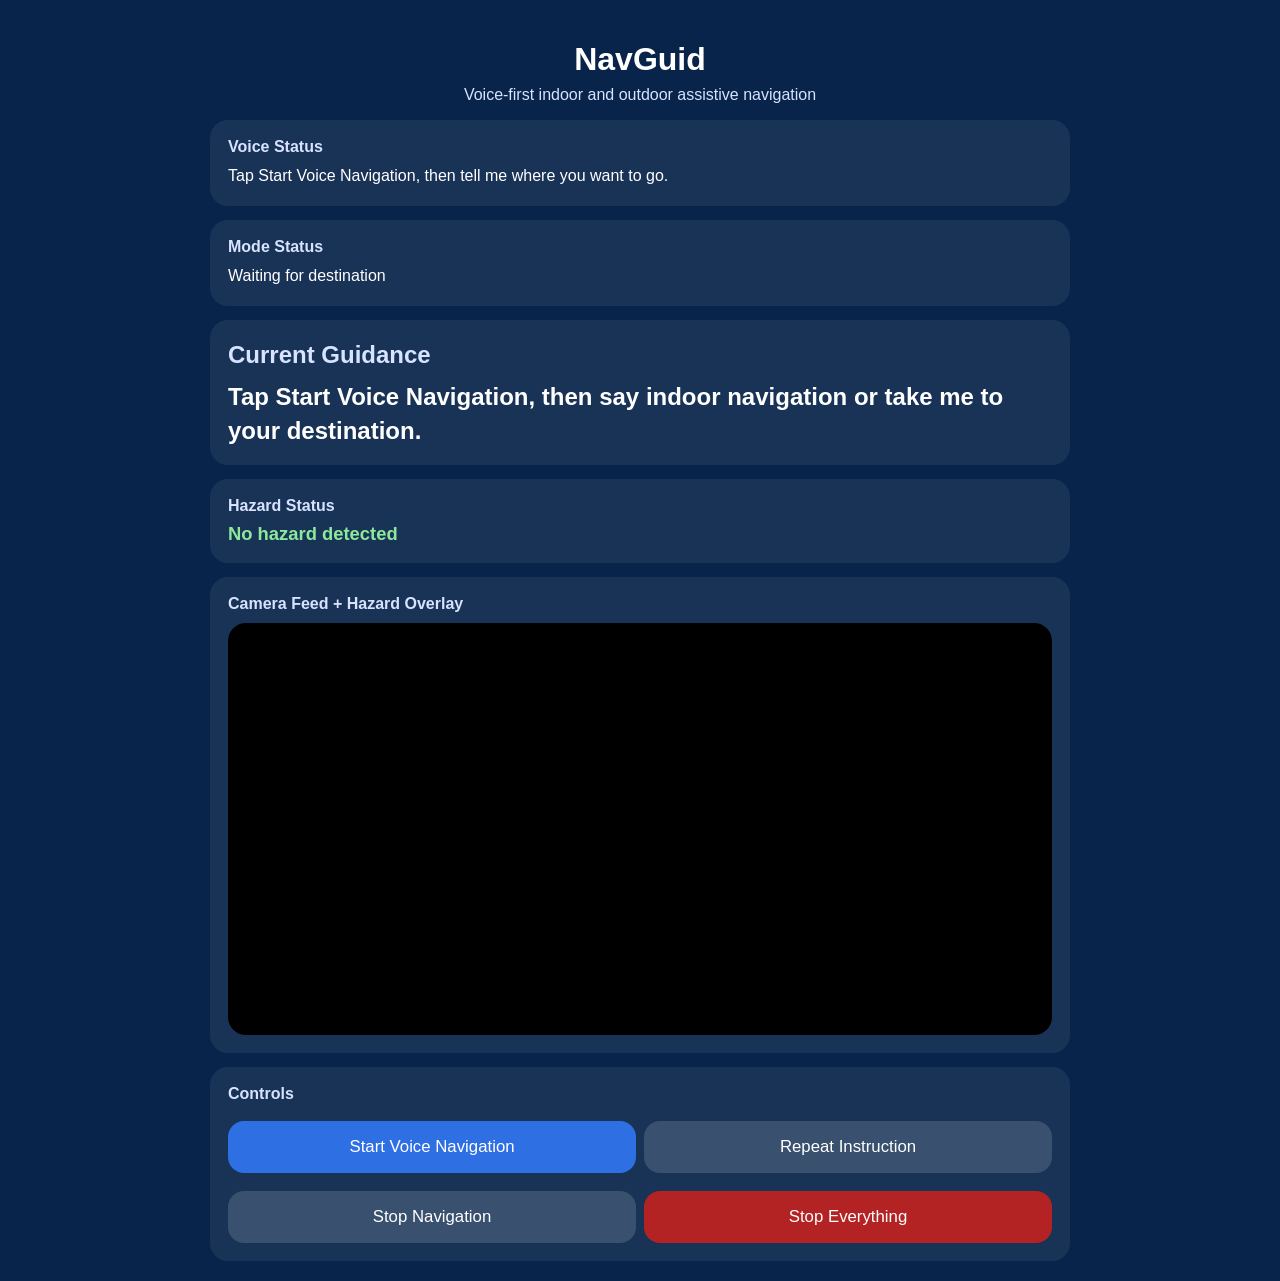
==== commit e196b6b6: "Fix NavGuid navigation stability and voice controls" ====
--- a/templates/navigation.html
+++ b/templates/navigation.html
@@ -6,12 +6,11 @@
 <title>NavGuid Live Navigation</title>
 
 <style>
-/* ---------------- UI DESIGN ---------------- */
-
 :root {
     --bg: #08244a;
     --card: #0e315f;
     --accent: #2f6fe4;
+    --accent-hover: #275fc4;
     --text: #ffffff;
     --muted: #d7e3ff;
     --warning: #ffd43b;
@@ -20,6 +19,10 @@
     --radius: 18px;
 }
 
+* {
+    box-sizing: border-box;
+}
+
 body {
     margin: 0;
     font-family: Arial, sans-serif;
@@ -28,31 +31,59 @@
 }
 
 .container {
-    max-width: 820px;
+    max-width: 900px;
     margin: auto;
     padding: 20px;
     text-align: center;
 }
 
+h1 {
+    margin-bottom: 8px;
+}
+
+.subtitle {
+    color: var(--muted);
+    margin-bottom: 16px;
+}
+
 .card {
-    background: rgba(255,255,255,0.06);
+    background: rgba(255,255,255,0.07);
     padding: 18px;
     border-radius: var(--radius);
     margin-top: 14px;
+    text-align: left;
+}
+
+.card-title {
+    font-weight: bold;
+    margin-bottom: 8px;
+    color: var(--muted);
 }
 
 .main-status {
-    font-size: 1.8rem;
+    font-size: 1.5rem;
     font-weight: bold;
     min-height: 90px;
+    line-height: 1.4;
+}
+
+.status-text {
+    font-size: 1rem;
+    line-height: 1.5;
 }
 
 .hazard {
-    font-size: 1.2rem;
-}
-
-.safe { color: var(--safe); }
-.urgent { color: var(--danger); }
+    font-size: 1.15rem;
+    font-weight: bold;
+}
+
+.safe {
+    color: var(--safe);
+}
+
+.urgent {
+    color: var(--danger);
+}
 
 button {
     width: 100%;
@@ -62,1173 +93,1315 @@
     border: none;
     background: var(--accent);
     color: white;
-    font-size: 1.1rem;
+    font-size: 1.05rem;
+    cursor: pointer;
+}
+
+button:hover {
+    background: var(--accent-hover);
 }
 
 .secondary {
-    background: rgba(255,255,255,0.12);
+    background: rgba(255,255,255,0.14);
+}
+
+.secondary:hover {
+    background: rgba(255,255,255,0.22);
+}
+
+.danger-btn {
+    background: #b42323;
+}
+
+.danger-btn:hover {
+    background: #941b1b;
+}
+
+.camera-wrap {
+    position: relative;
+    width: 100%;
+    margin-top: 10px;
+    border-radius: var(--radius);
+    overflow: hidden;
+    background: #000;
 }
 
 video {
     width: 100%;
-    margin-top: 10px;
+    display: block;
+}
+
+#overlayCanvas {
+    position: absolute;
+    left: 0;
+    top: 0;
+    width: 100%;
+    height: 100%;
+    pointer-events: none;
+}
+
+.hidden {
+    display: none;
+}
+
+select, input {
+    width: 100%;
+    margin-top: 8px;
+    padding: 14px;
+    border-radius: 12px;
+    border: none;
+    font-size: 1rem;
+}
+
+.route-summary {
+    line-height: 1.6;
+}
+
+.button-grid {
+    display: grid;
+    grid-template-columns: 1fr;
+    gap: 8px;
+}
+
+@media (min-width: 720px) {
+    .button-grid {
+        grid-template-columns: 1fr 1fr;
+    }
 }
 </style>
 </head>
 
 <body>
-
 <div class="container">
 
-<h1>NavGuid</h1>
-
-<div class="card">
-    <div id="voiceStatus">Tap start, then tell me where you want to go.</div>
+    <h1>NavGuid</h1>
+    <div class="subtitle">Voice-first indoor and outdoor assistive navigation</div>
+
+    <div class="card">
+        <div class="card-title">Voice Status</div>
+        <div id="voiceStatus" class="status-text">
+            Tap Start Voice Navigation, then tell me where you want to go.
+        </div>
+    </div>
+
+    <div class="card">
+        <div class="card-title">Mode Status</div>
+        <div id="modeText" class="status-text">
+            Waiting for destination
+        </div>
+    </div>
+
+    <div class="card main-status">
+        <div class="card-title">Current Guidance</div>
+        <div id="navText">
+            Tap Start Voice Navigation, then say indoor navigation or take me to your destination.
+        </div>
+    </div>
+
+    <div class="card">
+        <div class="card-title">Hazard Status</div>
+        <div id="hazardText" class="hazard safe">
+            No hazard detected
+        </div>
+    </div>
+
+    <div class="card">
+        <div class="card-title">Camera Feed + Hazard Overlay</div>
+        <div class="camera-wrap">
+            <video id="cameraFeed" autoplay muted playsinline></video>
+            <canvas id="overlayCanvas"></canvas>
+        </div>
+    </div>
+
+    <div id="routeSummary" class="card route-summary hidden"></div>
+
+    <div id="indoorPanel" class="card hidden">
+        <div class="card-title">Indoor Navigation</div>
+
+        <label for="buildingSelect">Building</label>
+        <select id="buildingSelect">
+            <option value="torrens">Torrens Building</option>
+            <option value="shopping">Shopping Centre Demo</option>
+        </select>
+
+        <label for="indoorStart">Start Location</label>
+        <input id="indoorStart" type="text" placeholder="Example: entrance">
+
+        <label for="indoorDestination">Destination</label>
+        <input id="indoorDestination" type="text" placeholder="Example: classroom">
+
+        <button onclick="startIndoorNavigation()">Start Indoor Route</button>
+    </div>
+
+    <div class="card">
+        <div class="card-title">Controls</div>
+        <div class="button-grid">
+            <button onclick="startNavigation()">Start Voice Navigation</button>
+            <button class="secondary" onclick="repeatCurrentInstruction()">Repeat Instruction</button>
+            <button class="secondary" onclick="stopNavigationOnly()">Stop Navigation</button>
+            <button class="danger-btn" onclick="stopAll()">Stop Everything</button>
+        </div>
+    </div>
+
 </div>
 
-<div class="card main-status" id="navText">
-    Waiting for command
-</div>
-
-<div class="card hazard safe" id="hazardText">
-    No hazard detected
-</div>
-
-<video id="cameraFeed" autoplay muted playsinline></video>
-
-<div>
-    <button onclick="startNavigation()">Start Voice Navigation</button>
-    <button class="secondary" onclick="stopAll()">Stop Everything</button>
-</div>
-
-</div>
-
 <script>
-    /*
-        NavGuid Navigation Script
-        -------------------------
-        Upgrades added:
-        1. Direction-aware hazard warnings
-        2. More natural turn-by-turn guidance
-        3. Vibration feedback for blind users
-        4. Render performance boost using resized camera frames
-        5. Stop navigation voice command works during navigation
-    */
-
-    let recognition = null;
-    let recognitionActive = false;
-    let voiceAssistantActive = false;
-    let manualStop = false;
-
-    let cameraStream = null;
-    let hazardInterval = null;
-    let hazardMonitoringActive = false;
-    let detectionBusy = false;
-
-    let currentMode = "";
-    let currentDestination = "";
-    let outdoorSteps = [];
-    let outdoorStepData = [];
-    let currentStepIndex = 0;
-    let trackingWatchId = null;
-    let destinationCoords = null;
-    let arrivedAnnounced = false;
-    let routeActive = false;
-    let introHasRun = false;
-
-    let preferredVoice = null;
-    let lastHazardSpeech = "";
-    let lastHazardSpeechTime = 0;
-    let lastGuidanceSpeechKey = "";
-    let lastGuidanceSpeechTime = 0;
-    let lastTurnVibrationKey = "";
-    let detectionFrameWidth = null;
-    let detectionFrameHeight = null;
-
-    const HAZARD_COOLDOWN_MS = 3300;
-    const DESTINATION_ARRIVAL_THRESHOLD_M = 14;
-    const STEP_REACHED_THRESHOLD_M = 18;
-    const APPROACH_DISTANCE_M = 28;
-    const NOW_TURN_DISTANCE_M = 10;
-    const GUIDANCE_COOLDOWN_MS = 4200;
-
-    /* Render performance settings */
-    const DETECTION_INTERVAL_MS = 1900;
-    const DETECTION_FRAME_MAX_WIDTH = 640;
-    const DETECTION_JPEG_QUALITY = 0.62;
-
-    function vibrate(pattern) {
+let recognition = null;
+let recognitionActive = false;
+let voiceAssistantActive = false;
+let manualStop = false;
+
+let cameraStream = null;
+let hazardInterval = null;
+let hazardMonitoringActive = false;
+let detectionBusy = false;
+
+let currentMode = "";
+let currentDestination = "";
+let outdoorSteps = [];
+let outdoorStepData = [];
+let currentStepIndex = 0;
+let trackingWatchId = null;
+let destinationCoords = null;
+let arrivedAnnounced = false;
+let routeActive = false;
+let introHasRun = false;
+
+let preferredVoice = null;
+let lastHazardSpeech = "";
+let lastHazardSpeechTime = 0;
+let lastGuidanceSpeechKey = "";
+let lastGuidanceSpeechTime = 0;
+let lastTurnVibrationKey = "";
+let detectionFrameWidth = null;
+let detectionFrameHeight = null;
+
+const HAZARD_COOLDOWN_MS = 3300;
+const DESTINATION_ARRIVAL_THRESHOLD_M = 14;
+const STEP_REACHED_THRESHOLD_M = 18;
+const APPROACH_DISTANCE_M = 28;
+const NOW_TURN_DISTANCE_M = 10;
+const GUIDANCE_COOLDOWN_MS = 4200;
+
+const DETECTION_INTERVAL_MS = 1900;
+const DETECTION_FRAME_MAX_WIDTH = 640;
+const DETECTION_JPEG_QUALITY = 0.62;
+
+function byId(id) {
+    return document.getElementById(id);
+}
+
+function vibrate(pattern) {
+    try {
         if ("vibrate" in navigator) {
             navigator.vibrate(pattern);
         }
-    }
-
-    function initialiseVoices() {
-        if (!("speechSynthesis" in window)) return;
-
-        const voices = speechSynthesis.getVoices();
-        if (!voices.length) return;
-
-        preferredVoice =
-            voices.find(v => v.lang === "en-AU" && /samantha|karen|moira|natural|google/i.test(v.name)) ||
-            voices.find(v => v.lang.startsWith("en") && /natural|google|samantha|serena|daniel/i.test(v.name)) ||
-            voices.find(v => v.lang === "en-AU") ||
-            voices.find(v => v.lang.startsWith("en")) ||
-            voices[0];
-    }
-
-    if ("speechSynthesis" in window) {
-        speechSynthesis.onvoiceschanged = initialiseVoices;
-        initialiseVoices();
-    }
-
-    function splitSpeechIntoChunks(text) {
-        if (!text) return [];
-
-        return text
-            .replace(/[!?]/g, ".")
-            .replace(/\s+/g, " ")
-            .trim()
-            .split(".")
-            .map(sentence => sentence.trim())
-            .filter(Boolean);
-    }
-
-    function speakText(text, priority = false, options = {}) {
-        if (!("speechSynthesis" in window) || !text) return;
-
-        if (priority) {
-            speechSynthesis.cancel();
-        }
-
-        const chunks = splitSpeechIntoChunks(text);
-        if (!chunks.length) return;
-
-        const rate = options.rate ?? 0.88;
-        const pitch = options.pitch ?? 1.0;
-        const pauseMs = options.pauseMs ?? 260;
-
-        function speakChunk(index) {
-            if (index >= chunks.length) return;
-
-            const utterance = new SpeechSynthesisUtterance(chunks[index]);
-            utterance.lang = preferredVoice?.lang || "en-AU";
-            utterance.voice = preferredVoice || null;
-            utterance.rate = rate;
-            utterance.pitch = pitch;
-            utterance.volume = 1;
-
-            utterance.onend = () => {
-                if (index + 1 < chunks.length) {
-                    setTimeout(() => speakChunk(index + 1), pauseMs);
-                }
-            };
-
-            speechSynthesis.speak(utterance);
-        }
-
-        speakChunk(0);
-    }
-
-    function speakGuidance(text, priority = false) {
-        speakText(text, priority, { rate: 0.88, pauseMs: 260 });
-    }
-
-    function speakHazard(text, priority = true, severity = "normal", distanceLabel = "", directionLabel = "") {
-        const now = Date.now();
-
-        if (text === lastHazardSpeech && now - lastHazardSpeechTime < HAZARD_COOLDOWN_MS) {
+    } catch (error) {}
+}
+
+function initialiseVoices() {
+    if (!("speechSynthesis" in window)) return;
+
+    const voices = speechSynthesis.getVoices();
+    if (!voices.length) return;
+
+    preferredVoice =
+        voices.find(v => v.lang === "en-AU" && /samantha|karen|moira|natural|google/i.test(v.name)) ||
+        voices.find(v => v.lang.startsWith("en") && /natural|google|samantha|serena|daniel/i.test(v.name)) ||
+        voices.find(v => v.lang === "en-AU") ||
+        voices.find(v => v.lang.startsWith("en")) ||
+        voices[0];
+}
+
+if ("speechSynthesis" in window) {
+    speechSynthesis.onvoiceschanged = initialiseVoices;
+    initialiseVoices();
+}
+
+function splitSpeechIntoChunks(text) {
+    if (!text) return [];
+
+    return text
+        .replace(/[!?]/g, ".")
+        .replace(/\s+/g, " ")
+        .trim()
+        .split(".")
+        .map(sentence => sentence.trim())
+        .filter(Boolean);
+}
+
+function speakText(text, priority = false, options = {}) {
+    if (!("speechSynthesis" in window) || !text) return;
+
+    if (priority) {
+        speechSynthesis.cancel();
+    }
+
+    const chunks = splitSpeechIntoChunks(text);
+    if (!chunks.length) return;
+
+    const rate = options.rate ?? 0.88;
+    const pitch = options.pitch ?? 1.0;
+    const pauseMs = options.pauseMs ?? 260;
+
+    function speakChunk(index) {
+        if (index >= chunks.length) return;
+
+        const utterance = new SpeechSynthesisUtterance(chunks[index]);
+        utterance.lang = preferredVoice?.lang || "en-AU";
+        utterance.voice = preferredVoice || null;
+        utterance.rate = rate;
+        utterance.pitch = pitch;
+        utterance.volume = 1;
+
+        utterance.onend = () => {
+            if (index + 1 < chunks.length) {
+                setTimeout(() => speakChunk(index + 1), pauseMs);
+            }
+        };
+
+        speechSynthesis.speak(utterance);
+    }
+
+    speakChunk(0);
+}
+
+function speakGuidance(text, priority = false) {
+    speakText(text, priority, { rate: 0.88, pauseMs: 260 });
+}
+
+function speakHazard(text, priority = true, severity = "normal", distanceLabel = "") {
+    const now = Date.now();
+
+    if (text === lastHazardSpeech && now - lastHazardSpeechTime < HAZARD_COOLDOWN_MS) {
+        return;
+    }
+
+    lastHazardSpeech = text;
+    lastHazardSpeechTime = now;
+
+    if (severity === "urgent" || distanceLabel === "very_close") {
+        vibrate([180, 80, 180]);
+    } else if (severity === "warning" || distanceLabel === "close") {
+        vibrate([120]);
+    } else {
+        vibrate([60]);
+    }
+
+    speakText(text, priority, { rate: 0.86, pauseMs: 180 });
+}
+
+function setVoiceStatus(text) {
+    const el = byId("voiceStatus");
+    if (el) el.textContent = text;
+}
+
+function setNavText(text) {
+    const el = byId("navText");
+    if (el) el.textContent = text;
+}
+
+function setModeText(text) {
+    const el = byId("modeText");
+    if (el) el.textContent = text;
+}
+
+function setHazardText(text, mode = "normal") {
+    const hazardText = byId("hazardText");
+    if (!hazardText) return;
+
+    hazardText.textContent = text;
+    hazardText.classList.remove("safe", "urgent");
+
+    if (mode === "safe") {
+        hazardText.classList.add("safe");
+    } else if (mode === "urgent") {
+        hazardText.classList.add("urgent");
+    }
+}
+
+function normaliseStepText(step) {
+    if (!step) return "Keep going straight.";
+
+    return String(step)
+        .replace(/slight right/gi, "slightly right")
+        .replace(/slight left/gi, "slightly left")
+        .replace(/continue straight/gi, "keep going straight")
+        .replace(/continue/gi, "keep going")
+        .replace(/metres/gi, "meters")
+        .replace(/\s+/g, " ")
+        .trim();
+}
+
+function getUrlParams() {
+    return new URLSearchParams(window.location.search);
+}
+
+function getAutoStartConfig() {
+    const params = getUrlParams();
+    return {
+        autostart: params.get("autostart") === "1",
+        mode: (params.get("mode") || "").trim().toLowerCase(),
+        destination: (params.get("destination") || "").trim()
+    };
+}
+
+function getCurrentLocationPromise() {
+    return new Promise((resolve, reject) => {
+        if (!navigator.geolocation) {
+            reject(new Error("Geolocation is not supported in this browser."));
             return;
         }
 
-        lastHazardSpeech = text;
-        lastHazardSpeechTime = now;
-
-        if (severity === "urgent" || distanceLabel === "very_close") {
-            vibrate([180, 80, 180]);
-        } else if (severity === "warning" || distanceLabel === "close") {
-            vibrate([120]);
-        } else {
-            vibrate([60]);
-        }
-
-        speakText(text, priority, { rate: 0.86, pauseMs: 180 });
-    }
-
-    function setVoiceStatus(text) {
-        document.getElementById("voiceStatus").textContent = text;
-    }
-
-    function setNavText(text) {
-        document.getElementById("navText").textContent = text;
-    }
-
-    function setModeText(text) {
-        document.getElementById("modeText").textContent = text;
-    }
-
-    function setHazardText(text, mode = "normal") {
-        const hazardText = document.getElementById("hazardText");
-        hazardText.textContent = text;
-        hazardText.classList.remove("safe", "urgent");
-
-        if (mode === "safe") {
-            hazardText.classList.add("safe");
-        } else if (mode === "urgent") {
-            hazardText.classList.add("urgent");
-        }
-    }
-
-    function normaliseStepText(step) {
-        if (!step) return "Keep going straight.";
-
-        return step
-            .replace(/slight right/gi, "slightly right")
-            .replace(/slight left/gi, "slightly left")
-            .replace(/continue straight/gi, "keep going straight")
-            .replace(/continue/gi, "keep going")
-            .replace(/metres/gi, "meters")
-            .replace(/\s+/g, " ")
-            .trim();
-    }
-
-    function getUrlParams() {
-        return new URLSearchParams(window.location.search);
-    }
-
-    function getAutoStartConfig() {
-        const params = getUrlParams();
-        return {
-            autostart: params.get("autostart") === "1",
-            mode: (params.get("mode") || "").trim().toLowerCase(),
-            destination: (params.get("destination") || "").trim()
-        };
-    }
-
-    function getCurrentLocationPromise() {
-        return new Promise((resolve, reject) => {
-            if (!navigator.geolocation) {
-                reject(new Error("Geolocation is not supported in this browser."));
-                return;
-            }
-
-            navigator.geolocation.getCurrentPosition(
-                resolve,
-                reject,
-                {
-                    enableHighAccuracy: true,
-                    timeout: 10000,
-                    maximumAge: 0
-                }
-            );
+        navigator.geolocation.getCurrentPosition(resolve, reject, {
+            enableHighAccuracy: true,
+            timeout: 10000,
+            maximumAge: 0
         });
-    }
-
-    async function startBackCamera() {
-        const video = document.getElementById("cameraFeed");
-
-        if (cameraStream) return true;
-
+    });
+}
+
+async function startBackCamera() {
+    const video = byId("cameraFeed");
+    if (!video) return false;
+
+    if (cameraStream) return true;
+
+    try {
+        cameraStream = await navigator.mediaDevices.getUserMedia({
+            video: {
+                facingMode: { ideal: "environment" },
+                width: { ideal: 1280 },
+                height: { ideal: 720 }
+            },
+            audio: false
+        });
+
+        video.srcObject = cameraStream;
+        return true;
+    } catch (error) {
         try {
             cameraStream = await navigator.mediaDevices.getUserMedia({
-                video: {
-                    facingMode: { ideal: "environment" },
-                    width: { ideal: 1280 },
-                    height: { ideal: 720 }
-                },
+                video: true,
                 audio: false
             });
 
             video.srcObject = cameraStream;
             return true;
-        } catch (error) {
-            try {
-                cameraStream = await navigator.mediaDevices.getUserMedia({
-                    video: true,
-                    audio: false
-                });
-
-                video.srcObject = cameraStream;
-                return true;
-            } catch (fallbackError) {
-                setHazardText("Could not access camera", "urgent");
-                return false;
-            }
-        }
-    }
-
-    function stopCamera() {
-        if (cameraStream) {
-            cameraStream.getTracks().forEach(track => track.stop());
-            cameraStream = null;
-        }
-
-        const video = document.getElementById("cameraFeed");
-        video.srcObject = null;
-
-        const overlay = document.getElementById("overlayCanvas");
+        } catch (fallbackError) {
+            setHazardText("Could not access camera", "urgent");
+            return false;
+        }
+    }
+}
+
+function stopCamera() {
+    if (cameraStream) {
+        cameraStream.getTracks().forEach(track => track.stop());
+        cameraStream = null;
+    }
+
+    const video = byId("cameraFeed");
+    if (video) video.srcObject = null;
+
+    const overlay = byId("overlayCanvas");
+    if (overlay) {
         const ctx = overlay.getContext("2d");
         ctx.clearRect(0, 0, overlay.width, overlay.height);
     }
-
-    function syncOverlaySize() {
-        const video = document.getElementById("cameraFeed");
-        const overlay = document.getElementById("overlayCanvas");
-        const rect = video.getBoundingClientRect();
-        overlay.width = rect.width;
-        overlay.height = rect.height;
-    }
-
-    function getBoxColor(severity) {
-        if (severity === "urgent") return "#ff4d4f";
-        if (severity === "warning") return "#ffd43b";
-        return "#8ce99a";
-    }
-
-    function humanDirection(directionLabel) {
-        if (directionLabel === "left") return "left side";
-        if (directionLabel === "right") return "right side";
-        return "ahead";
-    }
-
-    function humanDistance(distanceLabel) {
-        if (distanceLabel === "very_close") return "very close";
-        if (distanceLabel === "close") return "close";
-        if (distanceLabel === "far") return "far ahead";
-        return "ahead";
-    }
-
-    function buildSmarterHazardMessage(data) {
-        const rawType = (data.hazard_type || "hazard").replaceAll("_", " ");
-        const type = rawType.charAt(0).toUpperCase() + rawType.slice(1);
-        const direction = humanDirection(data.direction_label);
-        const distance = humanDistance(data.distance_label);
-
-        if (data.direction_label === "center") {
-            return `Careful. ${type} ${distance}.`;
-        }
-
-        return `Careful. ${type} ${distance}, on your ${direction}.`;
-    }
-
-    function drawDetections(detections) {
-        const video = document.getElementById("cameraFeed");
-        const overlay = document.getElementById("overlayCanvas");
-        const ctx = overlay.getContext("2d");
-
-        if (!video.videoWidth || !video.videoHeight) return;
-
-        syncOverlaySize();
-        ctx.clearRect(0, 0, overlay.width, overlay.height);
-        ctx.lineWidth = 3;
-        ctx.font = "bold 14px Arial";
-
-        const sourceWidth = detectionFrameWidth || video.videoWidth;
-        const sourceHeight = detectionFrameHeight || video.videoHeight;
-
-        const scaleX = overlay.width / sourceWidth;
-        const scaleY = overlay.height / sourceHeight;
-
-        detections.forEach((item) => {
-            if (!item.bbox) return;
-
-            const x1 = item.bbox.x1 * scaleX;
-            const y1 = item.bbox.y1 * scaleY;
-            const x2 = item.bbox.x2 * scaleX;
-            const y2 = item.bbox.y2 * scaleY;
-
-            const width = x2 - x1;
-            const height = y2 - y1;
-            const color = getBoxColor(item.severity);
-
-            ctx.strokeStyle = color;
-            ctx.fillStyle = color;
-            ctx.strokeRect(x1, y1, width, height);
-
-            const label = [
-                item.hazard_type ? item.hazard_type.replaceAll("_", " ") : "",
-                item.distance_label || "",
-                item.direction_label || ""
-            ].filter(Boolean).join(" • ");
-
-            const textWidth = ctx.measureText(label).width + 12;
-            const textY = Math.max(24, y1 - 8);
-
-            ctx.fillRect(x1, textY - 22, textWidth, 24);
-            ctx.fillStyle = "#ffffff";
-            ctx.fillText(label, x1 + 6, textY - 5);
+}
+
+function syncOverlaySize() {
+    const video = byId("cameraFeed");
+    const overlay = byId("overlayCanvas");
+    if (!video || !overlay) return;
+
+    const rect = video.getBoundingClientRect();
+    overlay.width = rect.width;
+    overlay.height = rect.height;
+}
+
+function getBoxColor(severity) {
+    if (severity === "urgent") return "#ff4d4f";
+    if (severity === "warning") return "#ffd43b";
+    return "#8ce99a";
+}
+
+function humanDirection(directionLabel) {
+    if (directionLabel === "left") return "left side";
+    if (directionLabel === "right") return "right side";
+    return "ahead";
+}
+
+function humanDistance(distanceLabel) {
+    if (distanceLabel === "very_close") return "very close";
+    if (distanceLabel === "close") return "close";
+    if (distanceLabel === "far") return "far ahead";
+    return "ahead";
+}
+
+function buildSmarterHazardMessage(data) {
+    const rawType = (data.hazard_type || data.message || "hazard").replaceAll("_", " ");
+    const type = rawType.charAt(0).toUpperCase() + rawType.slice(1);
+    const direction = humanDirection(data.direction_label);
+    const distance = humanDistance(data.distance_label);
+
+    if (data.direction_label === "center" || !data.direction_label) {
+        return `Careful. ${type} ${distance}.`;
+    }
+
+    return `Careful. ${type} ${distance}, on your ${direction}.`;
+}
+
+function drawDetections(detections) {
+    const video = byId("cameraFeed");
+    const overlay = byId("overlayCanvas");
+    if (!video || !overlay) return;
+
+    const ctx = overlay.getContext("2d");
+
+    if (!video.videoWidth || !video.videoHeight) return;
+
+    syncOverlaySize();
+    ctx.clearRect(0, 0, overlay.width, overlay.height);
+    ctx.lineWidth = 3;
+    ctx.font = "bold 14px Arial";
+
+    const sourceWidth = detectionFrameWidth || video.videoWidth;
+    const sourceHeight = detectionFrameHeight || video.videoHeight;
+
+    const scaleX = overlay.width / sourceWidth;
+    const scaleY = overlay.height / sourceHeight;
+
+    detections.forEach((item) => {
+        if (!item.bbox) return;
+
+        const x1 = item.bbox.x1 * scaleX;
+        const y1 = item.bbox.y1 * scaleY;
+        const x2 = item.bbox.x2 * scaleX;
+        const y2 = item.bbox.y2 * scaleY;
+
+        const width = x2 - x1;
+        const height = y2 - y1;
+        const color = getBoxColor(item.severity);
+
+        ctx.strokeStyle = color;
+        ctx.fillStyle = color;
+        ctx.strokeRect(x1, y1, width, height);
+
+        const label = [
+            item.hazard_type ? item.hazard_type.replaceAll("_", " ") : "",
+            item.distance_label || "",
+            item.direction_label || ""
+        ].filter(Boolean).join(" • ");
+
+        const textWidth = ctx.measureText(label).width + 12;
+        const textY = Math.max(24, y1 - 8);
+
+        ctx.fillRect(x1, textY - 22, textWidth, 24);
+        ctx.fillStyle = "#ffffff";
+        ctx.fillText(label, x1 + 6, textY - 5);
+    });
+}
+
+async function captureAndDetectHazard() {
+    if (!hazardMonitoringActive || detectionBusy) return;
+
+    const video = byId("cameraFeed");
+    if (!video || !video.videoWidth || !video.videoHeight) return;
+
+    detectionBusy = true;
+
+    try {
+        const sourceWidth = video.videoWidth;
+        const sourceHeight = video.videoHeight;
+
+        const scale = Math.min(1, DETECTION_FRAME_MAX_WIDTH / sourceWidth);
+        const targetWidth = Math.round(sourceWidth * scale);
+        const targetHeight = Math.round(sourceHeight * scale);
+
+        detectionFrameWidth = targetWidth;
+        detectionFrameHeight = targetHeight;
+
+        const canvas = document.createElement("canvas");
+        const ctx = canvas.getContext("2d");
+
+        canvas.width = targetWidth;
+        canvas.height = targetHeight;
+        ctx.drawImage(video, 0, 0, targetWidth, targetHeight);
+
+        const frameData = canvas.toDataURL("image/jpeg", DETECTION_JPEG_QUALITY);
+
+        const response = await fetch("/detect-hazard", {
+            method: "POST",
+            headers: { "Content-Type": "application/json" },
+            body: JSON.stringify({ frame: frameData })
         });
-    }
-
-    async function captureAndDetectHazard() {
-        if (!hazardMonitoringActive || detectionBusy) return;
-
-        const video = document.getElementById("cameraFeed");
-        if (!video.videoWidth || !video.videoHeight) return;
-
-        detectionBusy = true;
-
-        try {
-            const sourceWidth = video.videoWidth;
-            const sourceHeight = video.videoHeight;
-
-            const scale = Math.min(1, DETECTION_FRAME_MAX_WIDTH / sourceWidth);
-            const targetWidth = Math.round(sourceWidth * scale);
-            const targetHeight = Math.round(sourceHeight * scale);
-
-            detectionFrameWidth = targetWidth;
-            detectionFrameHeight = targetHeight;
-
-            const canvas = document.createElement("canvas");
-            const ctx = canvas.getContext("2d");
-
-            canvas.width = targetWidth;
-            canvas.height = targetHeight;
-            ctx.drawImage(video, 0, 0, targetWidth, targetHeight);
-
-            const frameData = canvas.toDataURL("image/jpeg", DETECTION_JPEG_QUALITY);
-
-            const response = await fetch("/detect-hazard", {
-                method: "POST",
-                headers: { "Content-Type": "application/json" },
-                body: JSON.stringify({ frame: frameData })
-            });
-
-            const data = await response.json();
-
-            if (!data.success) {
-                setHazardText("Hazard detection unavailable", "urgent");
-                return;
+
+        const data = await response.json();
+
+        if (!data.success) {
+            setHazardText("Hazard detection unavailable", "urgent");
+            return;
+        }
+
+        drawDetections(data.detections || []);
+
+        if (data.hazard_detected) {
+            const smartMessage = buildSmarterHazardMessage(data);
+
+            setHazardText(
+                smartMessage,
+                data.severity === "urgent" ? "urgent" : "normal"
+            );
+
+            speakHazard(
+                smartMessage,
+                true,
+                data.severity,
+                data.distance_label
+            );
+        } else {
+            setHazardText("No hazard detected", "safe");
+
+            const overlay = byId("overlayCanvas");
+            if (overlay) {
+                const ctx = overlay.getContext("2d");
+                ctx.clearRect(0, 0, overlay.width, overlay.height);
             }
-
-            drawDetections(data.detections || []);
-
-            if (data.hazard_detected) {
-                const smartMessage = buildSmarterHazardMessage(data);
-
-                setHazardText(
-                    smartMessage,
-                    data.severity === "urgent" ? "urgent" : "normal"
-                );
-
-                speakHazard(
-                    smartMessage,
-                    true,
-                    data.severity,
-                    data.distance_label,
-                    data.direction_label
-                );
-            } else {
-                setHazardText("No hazard detected", "safe");
-            }
-        } catch (error) {
-            setHazardText("Hazard detection error", "urgent");
-        } finally {
-            detectionBusy = false;
-        }
-    }
-
-    async function startHazardMonitoring() {
-        const cameraReady = await startBackCamera();
-        if (!cameraReady) return false;
-
-        hazardMonitoringActive = true;
-        setHazardText("Hazard monitoring active", "safe");
-
-        const video = document.getElementById("cameraFeed");
+        }
+    } catch (error) {
+        setHazardText("Hazard detection error", "urgent");
+    } finally {
+        detectionBusy = false;
+    }
+}
+
+async function startHazardMonitoring() {
+    const cameraReady = await startBackCamera();
+    if (!cameraReady) return false;
+
+    hazardMonitoringActive = true;
+    setHazardText("Hazard monitoring active", "safe");
+
+    const video = byId("cameraFeed");
+    if (video) {
         video.onloadedmetadata = () => {
             syncOverlaySize();
         };
-
-        if (hazardInterval) {
-            clearInterval(hazardInterval);
-        }
-
-        hazardInterval = setInterval(captureAndDetectHazard, DETECTION_INTERVAL_MS);
+    }
+
+    if (hazardInterval) {
+        clearInterval(hazardInterval);
+    }
+
+    hazardInterval = setInterval(captureAndDetectHazard, DETECTION_INTERVAL_MS);
+    return true;
+}
+
+function stopHazardMonitoring() {
+    hazardMonitoringActive = false;
+
+    if (hazardInterval) {
+        clearInterval(hazardInterval);
+        hazardInterval = null;
+    }
+
+    setHazardText("Hazard monitoring stopped", "safe");
+}
+
+function hideIndoorPanel() {
+    const panel = byId("indoorPanel");
+    if (panel) panel.classList.add("hidden");
+}
+
+function showIndoorPanel() {
+    const panel = byId("indoorPanel");
+    if (panel) panel.classList.remove("hidden");
+}
+
+function hideRouteSummary() {
+    const panel = byId("routeSummary");
+    if (!panel) return;
+
+    panel.classList.add("hidden");
+    panel.innerHTML = "";
+}
+
+function showRouteSummary(html) {
+    const panel = byId("routeSummary");
+    if (!panel) return;
+
+    panel.classList.remove("hidden");
+    panel.innerHTML = html;
+}
+
+function startVoiceRecognition() {
+    const SpeechRecognition = window.SpeechRecognition || window.webkitSpeechRecognition;
+
+    if (!SpeechRecognition) {
+        setVoiceStatus("Voice recognition not supported on this device.");
+        speakGuidance("Voice recognition is not supported on this device.", true);
+        return;
+    }
+
+    if (recognitionActive) return;
+
+    recognition = new SpeechRecognition();
+    recognition.lang = "en-AU";
+    recognition.interimResults = false;
+    recognition.maxAlternatives = 1;
+    recognition.continuous = true;
+
+    recognitionActive = true;
+    voiceAssistantActive = true;
+    manualStop = false;
+    setVoiceStatus("Listening. Where do you want to go?");
+
+    recognition.onresult = async function(event) {
+        const lastResult = event.results[event.results.length - 1];
+        const transcript = lastResult[0].transcript.toLowerCase().trim();
+        setVoiceStatus(`Heard: ${transcript}`);
+        await handleVoiceCommand(transcript);
+    };
+
+    recognition.onerror = function() {
+        recognitionActive = false;
+    };
+
+    recognition.onend = function() {
+        recognitionActive = false;
+
+        if (voiceAssistantActive && !manualStop) {
+            setTimeout(() => {
+                if (!recognitionActive && voiceAssistantActive && !manualStop) {
+                    startVoiceRecognition();
+                }
+            }, 800);
+        }
+    };
+
+    try {
+        recognition.start();
+    } catch (error) {
+        recognitionActive = false;
+        setVoiceStatus("Microphone could not start. Tap Start Voice Navigation and try again.");
+    }
+}
+
+async function handleVoiceCommand(transcript) {
+    if (
+        transcript.includes("stop everything") ||
+        transcript.includes("stop all") ||
+        transcript.includes("end everything")
+    ) {
+        stopAll();
+        speakGuidance("Stopped.", true);
+        return;
+    }
+
+    if (
+        transcript.includes("stop navigation") ||
+        transcript.includes("cancel navigation") ||
+        transcript.includes("end navigation") ||
+        transcript === "stop" ||
+        transcript === "cancel"
+    ) {
+        stopNavigationOnly();
+        speakGuidance("Navigation stopped.", true);
+        return;
+    }
+
+    if (transcript.includes("repeat instruction") || transcript.includes("repeat")) {
+        repeatCurrentInstruction();
+        return;
+    }
+
+    if (transcript.includes("reset voice assistant")) {
+        resetVoiceAssistant();
+        return;
+    }
+
+    if (transcript.includes("indoor navigation") || transcript === "indoor") {
+        activateIndoorMode(true);
+        return;
+    }
+
+    if (transcript.includes("outdoor navigation") || transcript === "outdoor") {
+        currentMode = "outdoor";
+        setModeText("Outdoor navigation");
+        hideIndoorPanel();
+        setNavText("Tell me where you want to go.");
+        setVoiceStatus("Outdoor navigation ready. Tell me where you want to go.");
+        speakGuidance("Alright. Where do you want to go?", true);
+        return;
+    }
+
+    if (transcript.startsWith("take me to") || transcript.startsWith("navigate to")) {
+        currentMode = "outdoor";
+        setModeText("Outdoor navigation");
+        hideIndoorPanel();
+
+        currentDestination = transcript
+            .replace(/^take me to\s+/i, "")
+            .replace(/^navigate to\s+/i, "")
+            .trim();
+
+        if (!currentDestination) {
+            speakGuidance("I did not catch the destination. Please say it again.", true);
+            return;
+        }
+
+        await startOutdoorNavigation();
+        return;
+    }
+
+    if (!routeActive) {
+        speakGuidance("Please say indoor navigation, or say take me to your destination.", true);
+    }
+}
+
+function stopVoiceRecognition() {
+    manualStop = true;
+    voiceAssistantActive = false;
+
+    if (recognition) {
+        try {
+            recognition.stop();
+        } catch (error) {}
+    }
+
+    recognitionActive = false;
+}
+
+function stopTracking() {
+    if (trackingWatchId !== null) {
+        navigator.geolocation.clearWatch(trackingWatchId);
+        trackingWatchId = null;
+    }
+}
+
+function stopNavigationOnly() {
+    stopTracking();
+    routeActive = false;
+    currentDestination = "";
+    outdoorSteps = [];
+    outdoorStepData = [];
+    currentStepIndex = 0;
+    destinationCoords = null;
+    arrivedAnnounced = false;
+    hideRouteSummary();
+    setModeText("Waiting for destination");
+    setNavText("Navigation stopped. Say take me to your destination when ready.");
+    setVoiceStatus("Navigation stopped. Voice assistant is still listening.");
+
+    if ("speechSynthesis" in window) {
+        speechSynthesis.cancel();
+    }
+
+    vibrate([100, 60, 100]);
+}
+
+function resetVoiceAssistant() {
+    stopTracking();
+    routeActive = false;
+    currentMode = "";
+    currentDestination = "";
+    outdoorSteps = [];
+    outdoorStepData = [];
+    currentStepIndex = 0;
+    destinationCoords = null;
+    arrivedAnnounced = false;
+    hideRouteSummary();
+    hideIndoorPanel();
+    setModeText("Waiting for destination");
+    setNavText("Say indoor navigation or take me to your destination.");
+    setVoiceStatus("Voice assistant reset. Listening.");
+
+    if ("speechSynthesis" in window) {
+        speechSynthesis.cancel();
+    }
+
+    vibrate([80]);
+}
+
+function stopAll() {
+    stopVoiceRecognition();
+    stopTracking();
+    stopHazardMonitoring();
+    stopCamera();
+
+    routeActive = false;
+    currentMode = "";
+    currentDestination = "";
+    outdoorSteps = [];
+    outdoorStepData = [];
+    currentStepIndex = 0;
+    destinationCoords = null;
+    arrivedAnnounced = false;
+
+    setVoiceStatus("Stopped.");
+    setModeText("Waiting for destination");
+    setNavText("Stopped.");
+    setHazardText("No hazard detected", "safe");
+    hideRouteSummary();
+    hideIndoorPanel();
+
+    if ("speechSynthesis" in window) {
+        speechSynthesis.cancel();
+    }
+
+    vibrate([160, 80, 160]);
+}
+
+function toRadians(value) {
+    return value * Math.PI / 180;
+}
+
+function haversineDistanceMeters(lat1, lon1, lat2, lon2) {
+    const earthRadius = 6371000;
+    const dLat = toRadians(lat2 - lat1);
+    const dLon = toRadians(lon2 - lon1);
+
+    const a =
+        Math.sin(dLat / 2) * Math.sin(dLat / 2) +
+        Math.cos(toRadians(lat1)) * Math.cos(toRadians(lat2)) *
+        Math.sin(dLon / 2) * Math.sin(dLon / 2);
+
+    const c = 2 * Math.atan2(Math.sqrt(a), Math.sqrt(1 - a));
+    return earthRadius * c;
+}
+
+function getStepDistanceFromUser(userLat, userLon, stepIndex) {
+    const step = outdoorStepData[stepIndex];
+
+    if (!step || step.lat === null || step.lon === null || step.lat === undefined || step.lon === undefined) {
+        return Infinity;
+    }
+
+    return haversineDistanceMeters(userLat, userLon, step.lat, step.lon);
+}
+
+function getDestinationDistanceFromUser(userLat, userLon) {
+    if (!destinationCoords || destinationCoords.lat == null || destinationCoords.lon == null) {
+        return Infinity;
+    }
+
+    return haversineDistanceMeters(userLat, userLon, destinationCoords.lat, destinationCoords.lon);
+}
+
+function findBestCurrentStepIndex(userLat, userLon) {
+    if (!outdoorStepData.length) return currentStepIndex;
+
+    let bestIndex = currentStepIndex;
+    let bestDistance = Infinity;
+
+    const searchStart = Math.max(0, currentStepIndex);
+    const searchEnd = Math.min(outdoorStepData.length - 1, currentStepIndex + 4);
+
+    for (let i = searchStart; i <= searchEnd; i++) {
+        const step = outdoorStepData[i];
+
+        if (!step || step.maneuver_type === "arrive") continue;
+
+        const distance = getStepDistanceFromUser(userLat, userLon, i);
+
+        if (distance < bestDistance) {
+            bestDistance = distance;
+            bestIndex = i;
+        }
+    }
+
+    return bestIndex;
+}
+
+function buildLiveInstruction(step, distanceToStep, destinationDistance = null) {
+    if (!step) return "Keep going straight.";
+
+    if (step.maneuver_type === "arrive") {
+        return "You have arrived.";
+    }
+
+    const modifier = (step.modifier || "").replaceAll("_", " ").trim().toLowerCase();
+    const street = (step.street_name || "").trim();
+
+    if (destinationDistance !== null && destinationDistance <= DESTINATION_ARRIVAL_THRESHOLD_M + 8) {
+        return "You are almost there. Keep going.";
+    }
+
+    if (distanceToStep <= NOW_TURN_DISTANCE_M) {
+        if (step.maneuver_type === "turn" && modifier) {
+            return street ? `Turn ${modifier} now onto ${street}.` : `Turn ${modifier} now.`;
+        }
+
+        if (step.maneuver_type === "fork" && modifier) {
+            return `Keep ${modifier} now.`;
+        }
+
+        if (step.maneuver_type === "merge" && modifier) {
+            return `Merge ${modifier} now.`;
+        }
+
+        if (step.maneuver_type === "depart") {
+            return street ? `Start walking on ${street}.` : `Start walking now.`;
+        }
+
+        return normaliseStepText(step.instruction);
+    }
+
+    if (distanceToStep <= APPROACH_DISTANCE_M) {
+        if (step.maneuver_type === "turn" && modifier) {
+            return street
+                ? `In ${Math.round(distanceToStep)} meters, turn ${modifier} onto ${street}.`
+                : `In ${Math.round(distanceToStep)} meters, turn ${modifier}.`;
+        }
+
+        if (step.maneuver_type === "fork" && modifier) {
+            return `In ${Math.round(distanceToStep)} meters, keep ${modifier}.`;
+        }
+
+        if (step.maneuver_type === "merge" && modifier) {
+            return `In ${Math.round(distanceToStep)} meters, merge ${modifier}.`;
+        }
+    }
+
+    return street ? `Keep going on ${street}.` : "Keep going straight.";
+}
+
+function maybeVibrateForTurn(instruction, speechKey) {
+    const lower = instruction.toLowerCase();
+
+    if (
+        speechKey !== lastTurnVibrationKey &&
+        (lower.includes("turn") || lower.includes("keep") || lower.includes("merge")) &&
+        lower.includes("now")
+    ) {
+        lastTurnVibrationKey = speechKey;
+        vibrate([100, 50, 100]);
+    }
+}
+
+function shouldSpeakGuidance(key, force = false) {
+    const now = Date.now();
+
+    if (force) {
+        lastGuidanceSpeechKey = key;
+        lastGuidanceSpeechTime = now;
         return true;
     }
 
-    function stopHazardMonitoring() {
-        hazardMonitoringActive = false;
-
-        if (hazardInterval) {
-            clearInterval(hazardInterval);
-            hazardInterval = null;
-        }
-
-        setHazardText("Hazard monitoring stopped", "safe");
-    }
-
-    function hideIndoorPanel() {
-        document.getElementById("indoorPanel").classList.add("hidden");
-    }
-
-    function showIndoorPanel() {
-        document.getElementById("indoorPanel").classList.remove("hidden");
-    }
-
-    function hideRouteSummary() {
-        document.getElementById("routeSummary").classList.add("hidden");
-        document.getElementById("routeSummary").innerHTML = "";
-    }
-
-    function showRouteSummary(html) {
-        const panel = document.getElementById("routeSummary");
-        panel.classList.remove("hidden");
-        panel.innerHTML = html;
-    }
-
-    function startVoiceRecognition() {
-        const SpeechRecognition = window.SpeechRecognition || window.webkitSpeechRecognition;
-
-        if (!SpeechRecognition) {
-            setVoiceStatus("Voice recognition not supported on this device.");
-            speakGuidance("Voice recognition is not supported on this device.", true);
+    if (key !== lastGuidanceSpeechKey) {
+        lastGuidanceSpeechKey = key;
+        lastGuidanceSpeechTime = now;
+        return true;
+    }
+
+    if (now - lastGuidanceSpeechTime >= GUIDANCE_COOLDOWN_MS) {
+        lastGuidanceSpeechTime = now;
+        return true;
+    }
+
+    return false;
+}
+
+function activateIndoorMode(announce = false) {
+    currentMode = "indoor";
+    routeActive = false;
+    currentDestination = "";
+    stopTracking();
+    hideRouteSummary();
+    showIndoorPanel();
+    setModeText("Indoor navigation");
+    setNavText("Indoor navigation is ready. Choose your start and destination.");
+    setVoiceStatus("Indoor navigation selected.");
+
+    if (announce) {
+        speakGuidance("Indoor navigation is ready. Choose your start and destination.", true);
+    }
+}
+
+async function startOutdoorNavigation() {
+    try {
+        routeActive = true;
+        setModeText("Outdoor navigation");
+        setNavText("Getting your route.");
+        setVoiceStatus(`Getting route to ${currentDestination}.`);
+        speakGuidance(`Getting your route to ${currentDestination}.`, true);
+
+        const monitoringReady = await startHazardMonitoring();
+
+        if (monitoringReady) {
+            setHazardText("Hazard monitoring active", "safe");
+        }
+
+        const position = await getCurrentLocationPromise();
+
+        const response = await fetch("/outdoor-navigate", {
+            method: "POST",
+            headers: { "Content-Type": "application/json" },
+            body: JSON.stringify({
+                start_lat: position.coords.latitude,
+                start_lon: position.coords.longitude,
+                destination: currentDestination
+            })
+        });
+
+        const data = await response.json();
+
+        if (!data.success) {
+            routeActive = false;
+            setNavText("Could not get route.");
+            setVoiceStatus(data.message || "Route error.");
+            speakGuidance(data.message || "I could not get the route.", true);
+            currentDestination = "";
             return;
         }
 
-        if (recognitionActive) return;
-
-        recognition = new SpeechRecognition();
-        recognition.lang = "en-AU";
-        recognition.interimResults = false;
-        recognition.maxAlternatives = 1;
-        recognition.continuous = true;
-
-        recognitionActive = true;
-        voiceAssistantActive = true;
-        manualStop = false;
-        setVoiceStatus("Listening. Where do you want to go?");
-
-        try {
-            recognition.start();
-        } catch (error) {
-            recognitionActive = false;
-            setVoiceStatus("Microphone could not start. Tap Start Voice Navigation and try again.");
+        outdoorSteps = data.steps || [];
+        outdoorStepData = data.step_data || [];
+        currentStepIndex = 0;
+        destinationCoords = data.destination || null;
+        arrivedAnnounced = false;
+
+        showRouteSummary(`
+            <strong>Destination:</strong> ${data.destination_name || currentDestination}<br>
+            <strong>Distance:</strong> ${data.distance_m || "Unknown"} metres<br>
+            <strong>Estimated Time:</strong> ${data.duration_min || "Unknown"} minutes
+        `);
+
+        if (outdoorSteps.length) {
+            const firstStep = normaliseStepText(outdoorSteps[0]);
+            setNavText(firstStep);
+            setVoiceStatus(`Route ready to ${data.destination_name || currentDestination}.`);
+            speakGuidance(`Route ready. ${firstStep}`, true);
+            vibrate([120]);
+            startStepTracking();
+        } else {
+            routeActive = false;
+            setNavText("Route ready.");
+            speakGuidance("Route ready.", true);
+        }
+    } catch (error) {
+        routeActive = false;
+        setNavText("Navigation error.");
+        setVoiceStatus("Could not start navigation.");
+        speakGuidance("I could not start navigation.", true);
+        currentDestination = "";
+    }
+}
+
+async function startIndoorNavigation() {
+    const building = byId("buildingSelect")?.value || "torrens";
+    const start = byId("indoorStart")?.value || "";
+    const destination = byId("indoorDestination")?.value || "";
+
+    if (!start || !destination) {
+        speakGuidance("Please enter your indoor start and destination.", true);
+        setNavText("Please enter your indoor start and destination.");
+        return;
+    }
+
+    try {
+        routeActive = true;
+        setNavText("Building indoor route.");
+        setModeText("Indoor navigation");
+        speakGuidance("Building your indoor route.", true);
+
+        const response = await fetch("/navigate", {
+            method: "POST",
+            headers: { "Content-Type": "application/json" },
+            body: JSON.stringify({ building, start, destination })
+        });
+
+        const data = await response.json();
+
+        if (!data.success) {
+            routeActive = false;
+            setNavText(data.message || "Indoor route failed.");
+            speakGuidance(data.message || "Indoor route failed.", true);
             return;
         }
 
-        recognition.onresult = async function(event) {
-            const lastResult = event.results[event.results.length - 1];
-            const transcript = lastResult[0].transcript.toLowerCase().trim();
-            setVoiceStatus(`Heard: ${transcript}`);
-            await handleVoiceCommand(transcript);
-        };
-
-        recognition.onerror = function() {
-            recognitionActive = false;
-        };
-
-        recognition.onend = function() {
-            recognitionActive = false;
-
-            if (voiceAssistantActive && !manualStop) {
-                setTimeout(() => {
-                    if (!recognitionActive && voiceAssistantActive && !manualStop) {
-                        startVoiceRecognition();
-                    }
-                }, 700);
+        if (data.steps && data.steps.length) {
+            const firstStep = normaliseStepText(data.steps[0]);
+            setNavText(firstStep);
+            showRouteSummary(
+                `<strong>Indoor route ready.</strong><br>${data.steps.map(step => `• ${step}`).join("<br>")}`
+            );
+            speakGuidance(`Indoor route ready. ${firstStep}`, true);
+        } else {
+            setNavText("Indoor route ready.");
+            speakGuidance("Indoor route ready.", true);
+        }
+    } catch (error) {
+        routeActive = false;
+        setNavText("Indoor navigation error.");
+        speakGuidance("There was a problem starting indoor navigation.", true);
+    }
+}
+
+function startStepTracking() {
+    stopTracking();
+
+    if (!navigator.geolocation) {
+        setVoiceStatus("Location tracking is not supported.");
+        return;
+    }
+
+    trackingWatchId = navigator.geolocation.watchPosition(
+        function(position) {
+            handleLiveTracking(position);
+        },
+        function() {
+            setVoiceStatus("Location tracking error.");
+        },
+        {
+            enableHighAccuracy: true,
+            maximumAge: 2000,
+            timeout: 10000
+        }
+    );
+}
+
+function handleLiveTracking(position) {
+    if (!outdoorSteps.length || !outdoorStepData.length) return;
+
+    const userLat = position.coords.latitude;
+    const userLon = position.coords.longitude;
+    const destinationDistance = getDestinationDistanceFromUser(userLat, userLon);
+
+    if (destinationDistance <= DESTINATION_ARRIVAL_THRESHOLD_M) {
+        if (!arrivedAnnounced) {
+            arrivedAnnounced = true;
+            routeActive = false;
+            setModeText("Arrival reached");
+            setNavText("You have arrived.");
+            setVoiceStatus("You have arrived.");
+            speakGuidance("You have arrived.", true);
+            vibrate([200, 80, 200]);
+        }
+
+        stopTracking();
+        return;
+    }
+
+    const bestIndex = findBestCurrentStepIndex(userLat, userLon);
+
+    if (bestIndex > currentStepIndex) {
+        currentStepIndex = bestIndex;
+    }
+
+    const currentStep = outdoorStepData[currentStepIndex];
+    if (!currentStep) return;
+
+    const distanceToStep = getStepDistanceFromUser(userLat, userLon, currentStepIndex);
+    const liveInstruction = buildLiveInstruction(currentStep, distanceToStep, destinationDistance);
+
+    setNavText(liveInstruction);
+
+    const speechKey =
+        `${currentStepIndex}|${Math.round(distanceToStep / 4)}|${Math.round(destinationDistance / 5)}|${liveInstruction}`;
+
+    maybeVibrateForTurn(liveInstruction, speechKey);
+
+    if (distanceToStep <= STEP_REACHED_THRESHOLD_M && currentStepIndex < outdoorStepData.length - 1) {
+        currentStepIndex += 1;
+
+        const nextStep = outdoorStepData[currentStepIndex];
+
+        if (nextStep) {
+            const nextDistance = getStepDistanceFromUser(userLat, userLon, currentStepIndex);
+            const nextInstruction = buildLiveInstruction(nextStep, nextDistance, destinationDistance);
+            setNavText(nextInstruction);
+
+            const nextKey = `next|${currentStepIndex}|${Math.round(nextDistance / 4)}|${nextInstruction}`;
+
+            if (shouldSpeakGuidance(nextKey, true)) {
+                maybeVibrateForTurn(nextInstruction, nextKey);
+                speakGuidance(nextInstruction, true);
             }
-        };
-    }
-
-    async function handleVoiceCommand(transcript) {
-        if (
-            transcript.includes("stop everything") ||
-            transcript.includes("stop all") ||
-            transcript.includes("end everything")
-        ) {
-            stopAll();
-            speakGuidance("Stopped.", true);
-            return;
-        }
-
-        if (
-            transcript.includes("stop navigation") ||
-            transcript.includes("cancel navigation") ||
-            transcript.includes("end navigation") ||
-            transcript === "stop" ||
-            transcript === "cancel"
-        ) {
-            stopNavigationOnly();
-            speakGuidance("Navigation stopped.", true);
-            return;
-        }
-
-        if (transcript.includes("repeat instruction") || transcript.includes("repeat")) {
-            repeatCurrentInstruction();
-            return;
-        }
-
-        if (transcript.includes("reset voice assistant")) {
-            resetVoiceAssistant();
-            return;
-        }
-
-        if (transcript.includes("indoor navigation")) {
-            activateIndoorMode(true);
-            return;
-        }
-
-        if (transcript.includes("outdoor navigation")) {
-            currentMode = "outdoor";
-            setModeText("Outdoor navigation");
-            hideIndoorPanel();
-            setNavText("Tell me where you want to go.");
-            setVoiceStatus("Outdoor navigation ready. Tell me where you want to go.");
-            speakGuidance("Alright. Where do you want to go?", true);
-            return;
-        }
-
-        if (transcript.startsWith("take me to") || transcript.startsWith("navigate to")) {
-            currentMode = "outdoor";
-            setModeText("Outdoor navigation");
-            hideIndoorPanel();
-
-            currentDestination = transcript
-                .replace(/^take me to\s+/i, "")
-                .replace(/^navigate to\s+/i, "")
-                .trim();
-
-            if (!currentDestination) {
-                speakGuidance("I did not catch the destination. Please say it again.", true);
-                return;
-            }
-
-            await startOutdoorNavigation();
-            return;
-        }
-
-        if (!routeActive) {
-            speakGuidance("Please say indoor navigation, or say take me to your destination.", true);
-        }
-    }
-
-    function stopVoiceRecognition() {
-        manualStop = true;
-        voiceAssistantActive = false;
-
-        if (recognition) {
-            try {
-                recognition.stop();
-            } catch (error) {}
-        }
-
-        recognitionActive = false;
-    }
-
-    function stopTracking() {
-        if (trackingWatchId !== null) {
-            navigator.geolocation.clearWatch(trackingWatchId);
-            trackingWatchId = null;
-        }
-    }
-
-    function stopNavigationOnly() {
-        stopTracking();
-        routeActive = false;
-        currentDestination = "";
-        outdoorSteps = [];
-        outdoorStepData = [];
-        currentStepIndex = 0;
-        destinationCoords = null;
-        arrivedAnnounced = false;
-        hideRouteSummary();
-        setModeText("Waiting for destination");
-        setNavText("Navigation stopped. Say take me to your destination when ready.");
-        setVoiceStatus("Navigation stopped. Voice assistant is still listening.");
-        speechSynthesis.cancel();
-        vibrate([100, 60, 100]);
-    }
-
-    function resetVoiceAssistant() {
-        stopTracking();
-        routeActive = false;
-        currentMode = "";
-        currentDestination = "";
-        outdoorSteps = [];
-        outdoorStepData = [];
-        currentStepIndex = 0;
-        destinationCoords = null;
-        arrivedAnnounced = false;
-        hideRouteSummary();
+        }
+
+        return;
+    }
+
+    if (shouldSpeakGuidance(speechKey, false)) {
+        speakGuidance(liveInstruction, false);
+    }
+}
+
+function repeatCurrentInstruction() {
+    const text = byId("navText")?.textContent || "";
+
+    if (text) {
+        speakGuidance(text, true);
+        vibrate([80]);
+    }
+}
+
+async function startNavigation() {
+    setHazardText("No hazard detected", "safe");
+    setModeText("Waiting for destination");
+    setVoiceStatus("Welcome to NavGuid. Where do you want to go?");
+    setNavText("Say indoor navigation or take me to your destination.");
+    speakGuidance("Welcome to NavGuid. Where do you want to go?", true);
+    startVoiceRecognition();
+}
+
+function runIncomingVoiceFlowFromUrl() {
+    const config = getAutoStartConfig();
+
+    if (!config.autostart) return;
+
+    if (config.mode === "indoor") {
+        activateIndoorMode(false);
+        setVoiceStatus("Indoor navigation ready.");
+        setNavText("Indoor navigation is ready. Choose your start and destination.");
+        speakGuidance("Indoor navigation is ready.", true);
+        startVoiceRecognition();
+        return;
+    }
+
+    if (config.mode === "outdoor" && config.destination) {
+        currentMode = "outdoor";
+        currentDestination = config.destination;
+        setModeText("Outdoor navigation");
         hideIndoorPanel();
-        setModeText("Waiting for destination");
-        setNavText("Say indoor navigation or take me to your destination.");
-        setVoiceStatus("Voice assistant reset. Listening.");
-        speechSynthesis.cancel();
-        vibrate([80]);
-    }
-
-    function stopAll() {
-        stopVoiceRecognition();
-        stopTracking();
-        stopHazardMonitoring();
-        stopCamera();
-        routeActive = false;
-        currentMode = "";
-        currentDestination = "";
-        outdoorSteps = [];
-        outdoorStepData = [];
-        currentStepIndex = 0;
-        destinationCoords = null;
-        arrivedAnnounced = false;
-        setVoiceStatus("Stopped.");
-        setModeText("Waiting for destination");
-        setNavText("Stopped.");
-        setHazardText("No hazard detected", "safe");
-        hideRouteSummary();
+        setVoiceStatus(`Starting outdoor navigation to ${config.destination}.`);
+        startVoiceRecognition();
+        startOutdoorNavigation();
+        return;
+    }
+
+    if (config.mode === "outdoor") {
+        currentMode = "outdoor";
         hideIndoorPanel();
-        speechSynthesis.cancel();
-        vibrate([160, 80, 160]);
-    }
-
-    function toRadians(value) {
-        return value * Math.PI / 180;
-    }
-
-    function haversineDistanceMeters(lat1, lon1, lat2, lon2) {
-        const earthRadius = 6371000;
-        const dLat = toRadians(lat2 - lat1);
-        const dLon = toRadians(lon2 - lon1);
-
-        const a =
-            Math.sin(dLat / 2) * Math.sin(dLat / 2) +
-            Math.cos(toRadians(lat1)) * Math.cos(toRadians(lat2)) *
-            Math.sin(dLon / 2) * Math.sin(dLon / 2);
-
-        const c = 2 * Math.atan2(Math.sqrt(a), Math.sqrt(1 - a));
-        return earthRadius * c;
-    }
-
-    function getStepDistanceFromUser(userLat, userLon, stepIndex) {
-        const step = outdoorStepData[stepIndex];
-
-        if (!step || step.lat === null || step.lon === null || step.lat === undefined || step.lon === undefined) {
-            return Infinity;
-        }
-
-        return haversineDistanceMeters(userLat, userLon, step.lat, step.lon);
-    }
-
-    function getDestinationDistanceFromUser(userLat, userLon) {
-        if (!destinationCoords || destinationCoords.lat == null || destinationCoords.lon == null) {
-            return Infinity;
-        }
-
-        return haversineDistanceMeters(userLat, userLon, destinationCoords.lat, destinationCoords.lon);
-    }
-
-    function findBestCurrentStepIndex(userLat, userLon) {
-        if (!outdoorStepData.length) return currentStepIndex;
-
-        let bestIndex = currentStepIndex;
-        let bestDistance = Infinity;
-
-        const searchStart = Math.max(0, currentStepIndex);
-        const searchEnd = Math.min(outdoorStepData.length - 1, currentStepIndex + 4);
-
-        for (let i = searchStart; i <= searchEnd; i++) {
-            const step = outdoorStepData[i];
-
-            if (!step || step.maneuver_type === "arrive") continue;
-
-            const distance = getStepDistanceFromUser(userLat, userLon, i);
-
-            if (distance < bestDistance) {
-                bestDistance = distance;
-                bestIndex = i;
-            }
-        }
-
-        return bestIndex;
-    }
-
-    function buildLiveInstruction(step, distanceToStep, destinationDistance = null) {
-        if (!step) return "Keep going straight.";
-
-        if (step.maneuver_type === "arrive") {
-            return "You have arrived.";
-        }
-
-        const modifier = (step.modifier || "").replaceAll("_", " ").trim().toLowerCase();
-        const street = (step.street_name || "").trim();
-
-        if (destinationDistance !== null && destinationDistance <= DESTINATION_ARRIVAL_THRESHOLD_M + 8) {
-            return "You are almost there. Keep going.";
-        }
-
-        if (distanceToStep <= NOW_TURN_DISTANCE_M) {
-            if (step.maneuver_type === "turn" && modifier) {
-                return street
-                    ? `Turn ${modifier} now onto ${street}.`
-                    : `Turn ${modifier} now.`;
-            }
-
-            if (step.maneuver_type === "fork" && modifier) {
-                return `Keep ${modifier} now.`;
-            }
-
-            if (step.maneuver_type === "merge" && modifier) {
-                return `Merge ${modifier} now.`;
-            }
-
-            if (step.maneuver_type === "depart") {
-                return street
-                    ? `Start walking on ${street}.`
-                    : `Start walking now.`;
-            }
-
-            return normaliseStepText(step.instruction);
-        }
-
-        if (distanceToStep <= APPROACH_DISTANCE_M) {
-            if (step.maneuver_type === "turn" && modifier) {
-                return street
-                    ? `In ${Math.round(distanceToStep)} meters, turn ${modifier} onto ${street}.`
-                    : `In ${Math.round(distanceToStep)} meters, turn ${modifier}.`;
-            }
-
-            if (step.maneuver_type === "fork" && modifier) {
-                return `In ${Math.round(distanceToStep)} meters, keep ${modifier}.`;
-            }
-
-            if (step.maneuver_type === "merge" && modifier) {
-                return `In ${Math.round(distanceToStep)} meters, merge ${modifier}.`;
-            }
-        }
-
-        return street ? `Keep going on ${street}.` : "Keep going straight.";
-    }
-
-    function maybeVibrateForTurn(instruction, speechKey) {
-        const lower = instruction.toLowerCase();
-
-        if (
-            speechKey !== lastTurnVibrationKey &&
-            (lower.includes("turn") || lower.includes("keep") || lower.includes("merge")) &&
-            lower.includes("now")
-        ) {
-            lastTurnVibrationKey = speechKey;
-            vibrate([100, 50, 100]);
-        }
-    }
-
-    function shouldSpeakGuidance(key, force = false) {
-        const now = Date.now();
-
-        if (force) {
-            lastGuidanceSpeechKey = key;
-            lastGuidanceSpeechTime = now;
-            return true;
-        }
-
-        if (key !== lastGuidanceSpeechKey) {
-            lastGuidanceSpeechKey = key;
-            lastGuidanceSpeechTime = now;
-            return true;
-        }
-
-        if (now - lastGuidanceSpeechTime >= GUIDANCE_COOLDOWN_MS) {
-            lastGuidanceSpeechTime = now;
-            return true;
-        }
-
-        return false;
-    }
-
-    function activateIndoorMode(announce = false) {
-        currentMode = "indoor";
-        routeActive = false;
-        currentDestination = "";
-        stopTracking();
-        hideRouteSummary();
-        showIndoorPanel();
-        setModeText("Indoor navigation");
-        setNavText("Indoor navigation is ready. Choose your start and destination.");
-        setVoiceStatus("Indoor navigation selected.");
-
-        if (announce) {
-            speakGuidance("Indoor navigation is ready. Choose your start and destination.", true);
-        }
-    }
-
-    async function startOutdoorNavigation() {
-        try {
-            routeActive = true;
-            setModeText("Outdoor navigation");
-            setNavText("Getting your route.");
-            setVoiceStatus(`Getting route to ${currentDestination}.`);
-            speakGuidance(`Getting your route to ${currentDestination}.`, true);
-
-            const monitoringReady = await startHazardMonitoring();
-
-            if (monitoringReady) {
-                setHazardText("Hazard monitoring active", "safe");
-            }
-
-            const position = await getCurrentLocationPromise();
-
-            const response = await fetch("/outdoor-navigate", {
-                method: "POST",
-                headers: { "Content-Type": "application/json" },
-                body: JSON.stringify({
-                    start_lat: position.coords.latitude,
-                    start_lon: position.coords.longitude,
-                    destination: currentDestination
-                })
-            });
-
-            const data = await response.json();
-
-            if (!data.success) {
-                routeActive = false;
-                setNavText("Could not get route.");
-                setVoiceStatus(data.message || "Route error.");
-                speakGuidance(data.message || "I could not get the route.", true);
-                currentDestination = "";
-                return;
-            }
-
-            outdoorSteps = data.steps || [];
-            outdoorStepData = data.step_data || [];
-            currentStepIndex = 0;
-            destinationCoords = data.destination || null;
-            arrivedAnnounced = false;
-
-            showRouteSummary(`
-                <strong>Destination:</strong> ${data.destination_name || currentDestination}<br>
-                <strong>Distance:</strong> ${data.distance_m || "Unknown"} metres<br>
-                <strong>Estimated Time:</strong> ${data.duration_min || "Unknown"} minutes
-            `);
-
-            if (outdoorSteps.length) {
-                const firstStep = normaliseStepText(outdoorSteps[0]);
-                setNavText(firstStep);
-                setVoiceStatus(`Route ready to ${data.destination_name || currentDestination}.`);
-                speakGuidance(`Route ready. ${firstStep}`, true);
-                vibrate([120]);
-                startStepTracking();
-            } else {
-                routeActive = false;
-                setNavText("Route ready.");
-                speakGuidance("Route ready.", true);
-            }
-        } catch (error) {
-            routeActive = false;
-            setNavText("Navigation error.");
-            setVoiceStatus("Could not start navigation.");
-            speakGuidance("I could not start navigation.", true);
-            currentDestination = "";
-        }
-    }
-
-    async function startIndoorNavigation() {
-        const building = document.getElementById("buildingSelect").value;
-        const start = document.getElementById("indoorStart").value;
-        const destination = document.getElementById("indoorDestination").value;
-
-        try {
-            routeActive = true;
-            setNavText("Building indoor route.");
-            setModeText("Indoor navigation");
-            speakGuidance("Building your indoor route.", true);
-
-            const response = await fetch("/navigate", {
-                method: "POST",
-                headers: { "Content-Type": "application/json" },
-                body: JSON.stringify({
-                    building,
-                    start,
-                    destination
-                })
-            });
-
-            const data = await response.json();
-
-            if (!data.success) {
-                routeActive = false;
-                setNavText(data.message || "Indoor route failed.");
-                speakGuidance(data.message || "Indoor route failed.", true);
-                return;
-            }
-
-            if (data.steps && data.steps.length) {
-                const firstStep = normaliseStepText(data.steps[0]);
-                setNavText(firstStep);
-                showRouteSummary(
-                    `<strong>Indoor route ready.</strong><br>${data.steps.map(step => `• ${step}`).join("<br>")}`
-                );
-                speakGuidance(`Indoor route ready. ${firstStep}`, true);
-            } else {
-                setNavText("Indoor route ready.");
-                speakGuidance("Indoor route ready.", true);
-            }
-        } catch (error) {
-            routeActive = false;
-            setNavText("Indoor navigation error.");
-            speakGuidance("There was a problem starting indoor navigation.", true);
-        }
-    }
-
-    function startStepTracking() {
-        stopTracking();
-
-        trackingWatchId = navigator.geolocation.watchPosition(
-            function(position) {
-                handleLiveTracking(position);
-            },
-            function() {
-                setVoiceStatus("Location tracking error.");
-            },
-            {
-                enableHighAccuracy: true,
-                maximumAge: 2000,
-                timeout: 10000
-            }
-        );
-    }
-
-    function handleLiveTracking(position) {
-        if (!outdoorSteps.length || !outdoorStepData.length) return;
-
-        const userLat = position.coords.latitude;
-        const userLon = position.coords.longitude;
-        const destinationDistance = getDestinationDistanceFromUser(userLat, userLon);
-
-        if (destinationDistance <= DESTINATION_ARRIVAL_THRESHOLD_M) {
-            if (!arrivedAnnounced) {
-                arrivedAnnounced = true;
-                routeActive = false;
-                setModeText("Arrival reached");
-                setNavText("You have arrived.");
-                setVoiceStatus("You have arrived.");
-                speakGuidance("You have arrived.", true);
-                vibrate([200, 80, 200]);
-            }
-
-            stopTracking();
-            return;
-        }
-
-        const bestIndex = findBestCurrentStepIndex(userLat, userLon);
-
-        if (bestIndex > currentStepIndex) {
-            currentStepIndex = bestIndex;
-        }
-
-        const currentStep = outdoorStepData[currentStepIndex];
-        if (!currentStep) return;
-
-        const distanceToStep = getStepDistanceFromUser(userLat, userLon, currentStepIndex);
-        const liveInstruction = buildLiveInstruction(currentStep, distanceToStep, destinationDistance);
-
-        setNavText(liveInstruction);
-
-        const speechKey =
-            `${currentStepIndex}|${Math.round(distanceToStep / 4)}|${Math.round(destinationDistance / 5)}|${liveInstruction}`;
-
-        maybeVibrateForTurn(liveInstruction, speechKey);
-
-        if (distanceToStep <= STEP_REACHED_THRESHOLD_M && currentStepIndex < outdoorStepData.length - 1) {
-            currentStepIndex += 1;
-
-            const nextStep = outdoorStepData[currentStepIndex];
-
-            if (nextStep) {
-                const nextDistance = getStepDistanceFromUser(userLat, userLon, currentStepIndex);
-                const nextInstruction = buildLiveInstruction(nextStep, nextDistance, destinationDistance);
-                setNavText(nextInstruction);
-
-                const nextKey = `next|${currentStepIndex}|${Math.round(nextDistance / 4)}|${nextInstruction}`;
-
-                if (shouldSpeakGuidance(nextKey, true)) {
-                    maybeVibrateForTurn(nextInstruction, nextKey);
-                    speakGuidance(nextInstruction, true);
-                }
-            }
-
-            return;
-        }
-
-        if (shouldSpeakGuidance(speechKey, false)) {
-            speakGuidance(liveInstruction, false);
-        }
-    }
-
-    function repeatCurrentInstruction() {
-        const text = document.getElementById("navText").textContent;
-
-        if (text) {
-            speakGuidance(text, true);
-            vibrate([80]);
-        }
-    }
-
-    async function startNavigation() {
-        setHazardText("No hazard detected", "safe");
-        setModeText("Waiting for destination");
-        setVoiceStatus("Welcome to NavGuid. Where do you want to go?");
-        setNavText("Say indoor navigation or take me to your destination.");
-        speakGuidance("Welcome to NavGuid. Where do you want to go?", true);
+        setModeText("Outdoor navigation");
+        setNavText("Tell me where you want to go.");
+        setVoiceStatus("Outdoor navigation ready.");
+        speakGuidance("Where do you want to go?", true);
         startVoiceRecognition();
     }
-
-    function runIncomingVoiceFlowFromUrl() {
-        const config = getAutoStartConfig();
-
-        if (!config.autostart) {
-            return;
-        }
-
-        if (config.mode === "indoor") {
-            activateIndoorMode(false);
-            setVoiceStatus("Indoor navigation ready.");
-            setNavText("Indoor navigation is ready. Choose your start and destination.");
-            speakGuidance("Indoor navigation is ready.", true);
-            startVoiceRecognition();
-            return;
-        }
-
-        if (config.mode === "outdoor" && config.destination) {
-            currentMode = "outdoor";
-            currentDestination = config.destination;
-            setModeText("Outdoor navigation");
-            hideIndoorPanel();
-            setVoiceStatus(`Starting outdoor navigation to ${config.destination}.`);
-            startVoiceRecognition();
-            startOutdoorNavigation();
-            return;
-        }
-
-        if (config.mode === "outdoor") {
-            currentMode = "outdoor";
-            hideIndoorPanel();
-            setModeText("Outdoor navigation");
-            setNavText("Tell me where you want to go.");
-            setVoiceStatus("Outdoor navigation ready.");
-            speakGuidance("Where do you want to go?", true);
-            startVoiceRecognition();
-        }
-    }
-
-    window.addEventListener("resize", syncOverlaySize);
-
-    window.addEventListener("load", function() {
-        if (introHasRun) return;
-        introHasRun = true;
-
-        const config = getAutoStartConfig();
-
-        if (config.autostart) {
-            setTimeout(() => {
-                runIncomingVoiceFlowFromUrl();
-            }, 500);
-        } else {
-            setVoiceStatus("Tap Start Voice Navigation, then tell me where you want to go.");
-            setNavText("Tap Start Voice Navigation, then say indoor navigation or take me to your destination.");
-        }
-    });
+}
+
+window.addEventListener("resize", syncOverlaySize);
+
+window.addEventListener("load", function() {
+    if (introHasRun) return;
+    introHasRun = true;
+
+    const config = getAutoStartConfig();
+
+    if (config.autostart) {
+        setTimeout(() => {
+            runIncomingVoiceFlowFromUrl();
+        }, 500);
+    } else {
+        setVoiceStatus("Tap Start Voice Navigation, then tell me where you want to go.");
+        setNavText("Tap Start Voice Navigation, then say indoor navigation or take me to your destination.");
+    }
+});
 </script>
+
 </body>
 </html>
